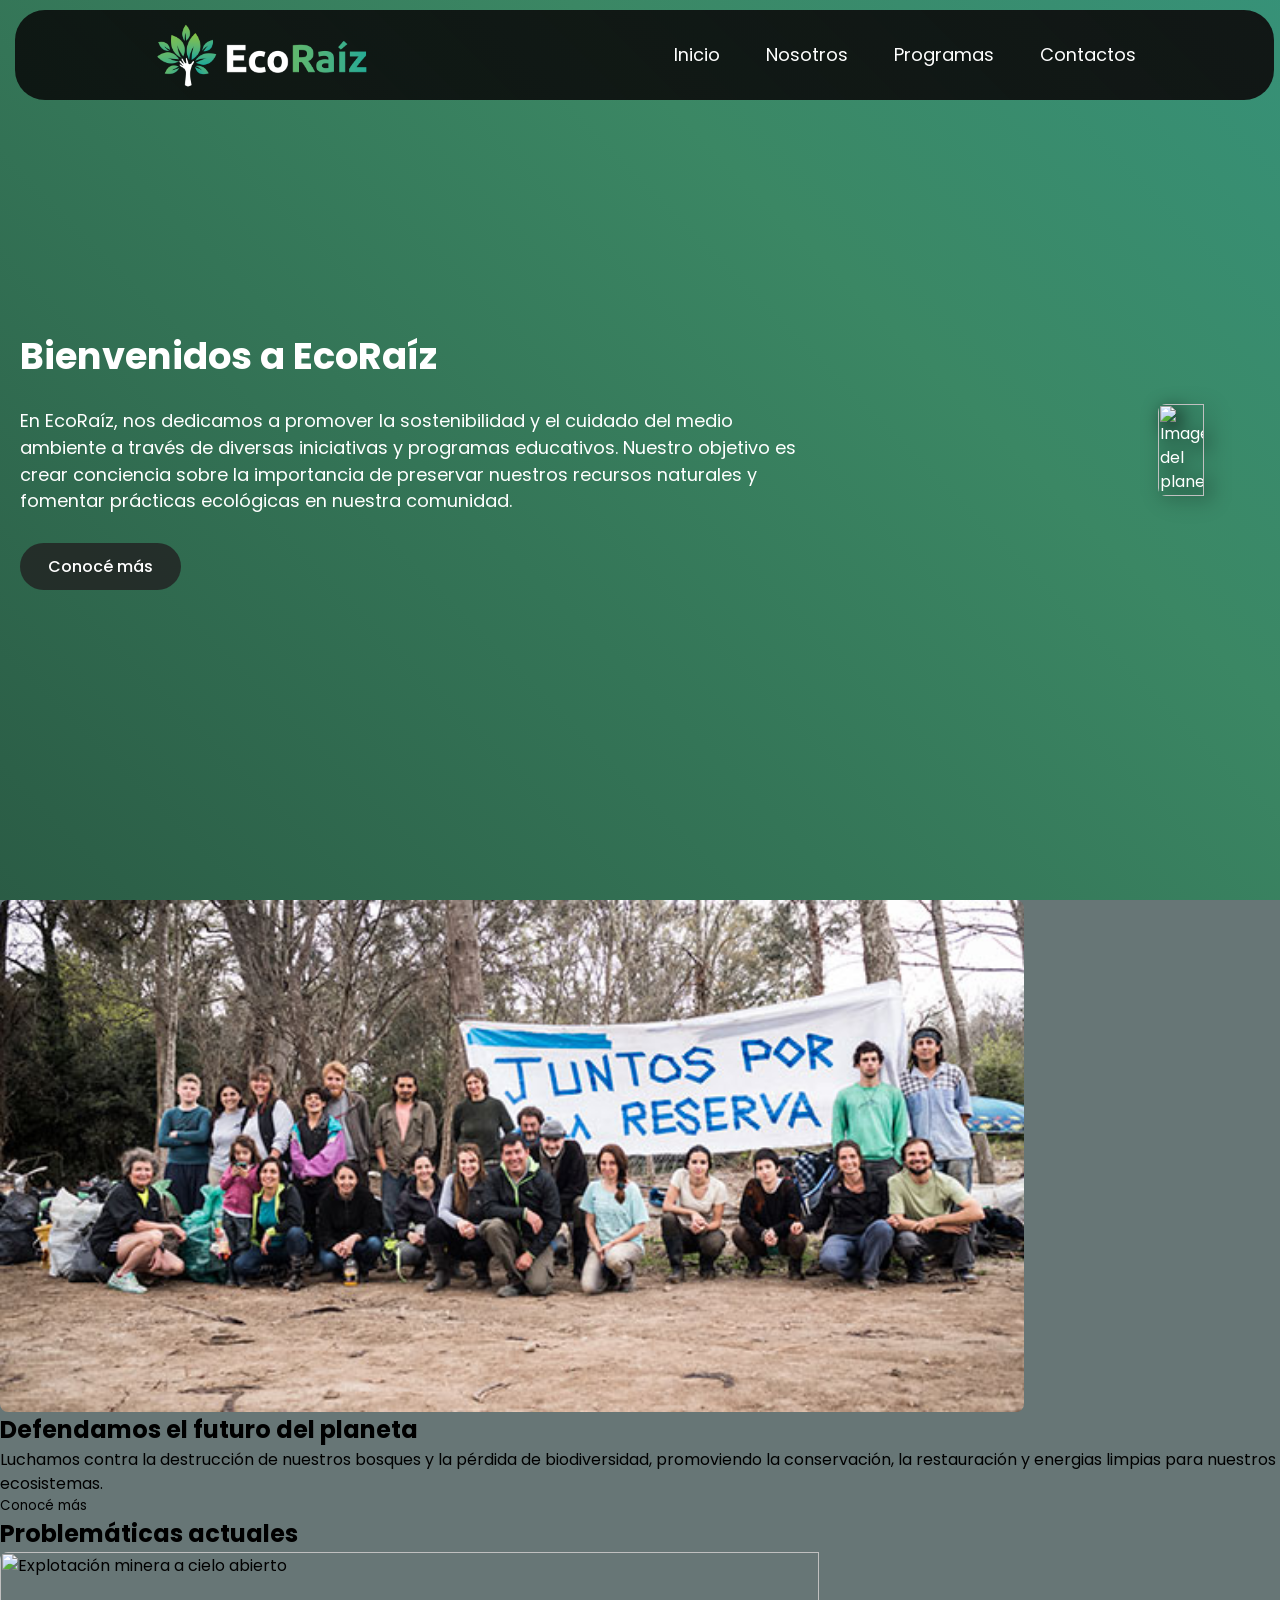
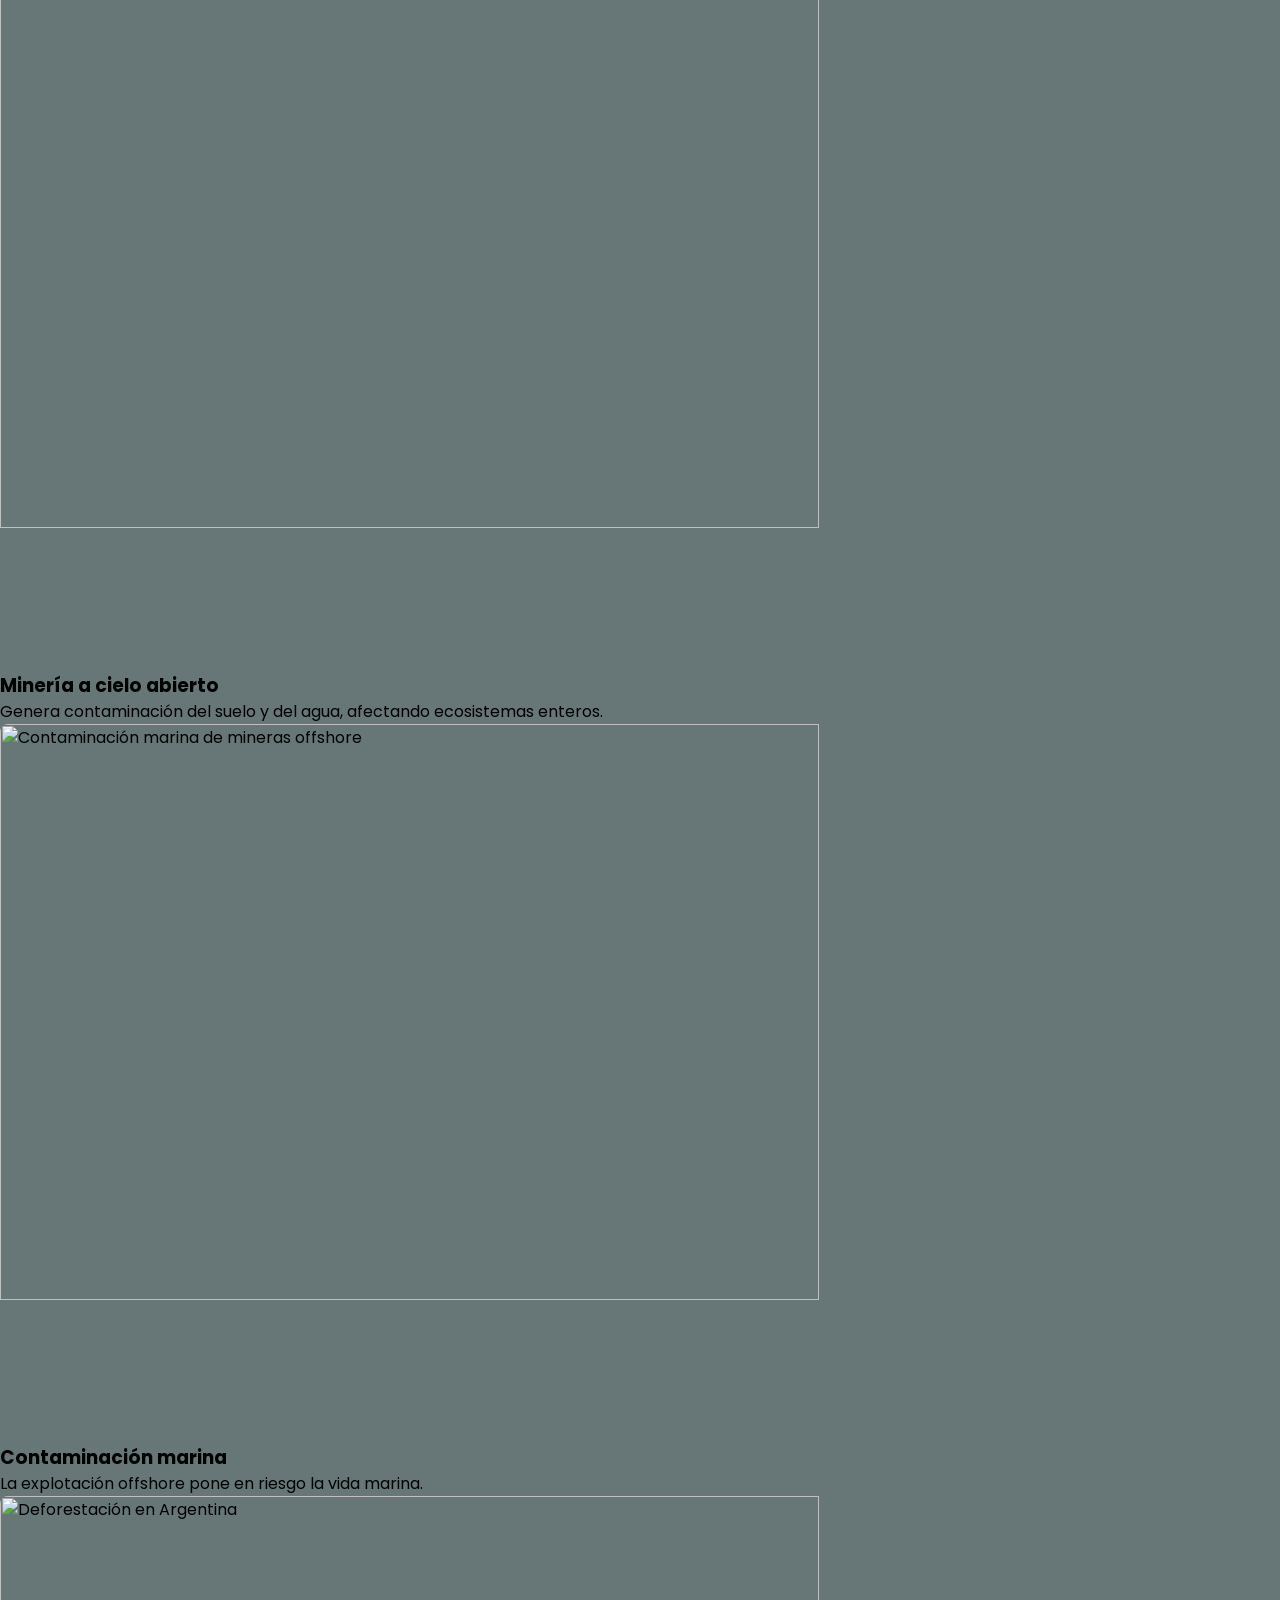
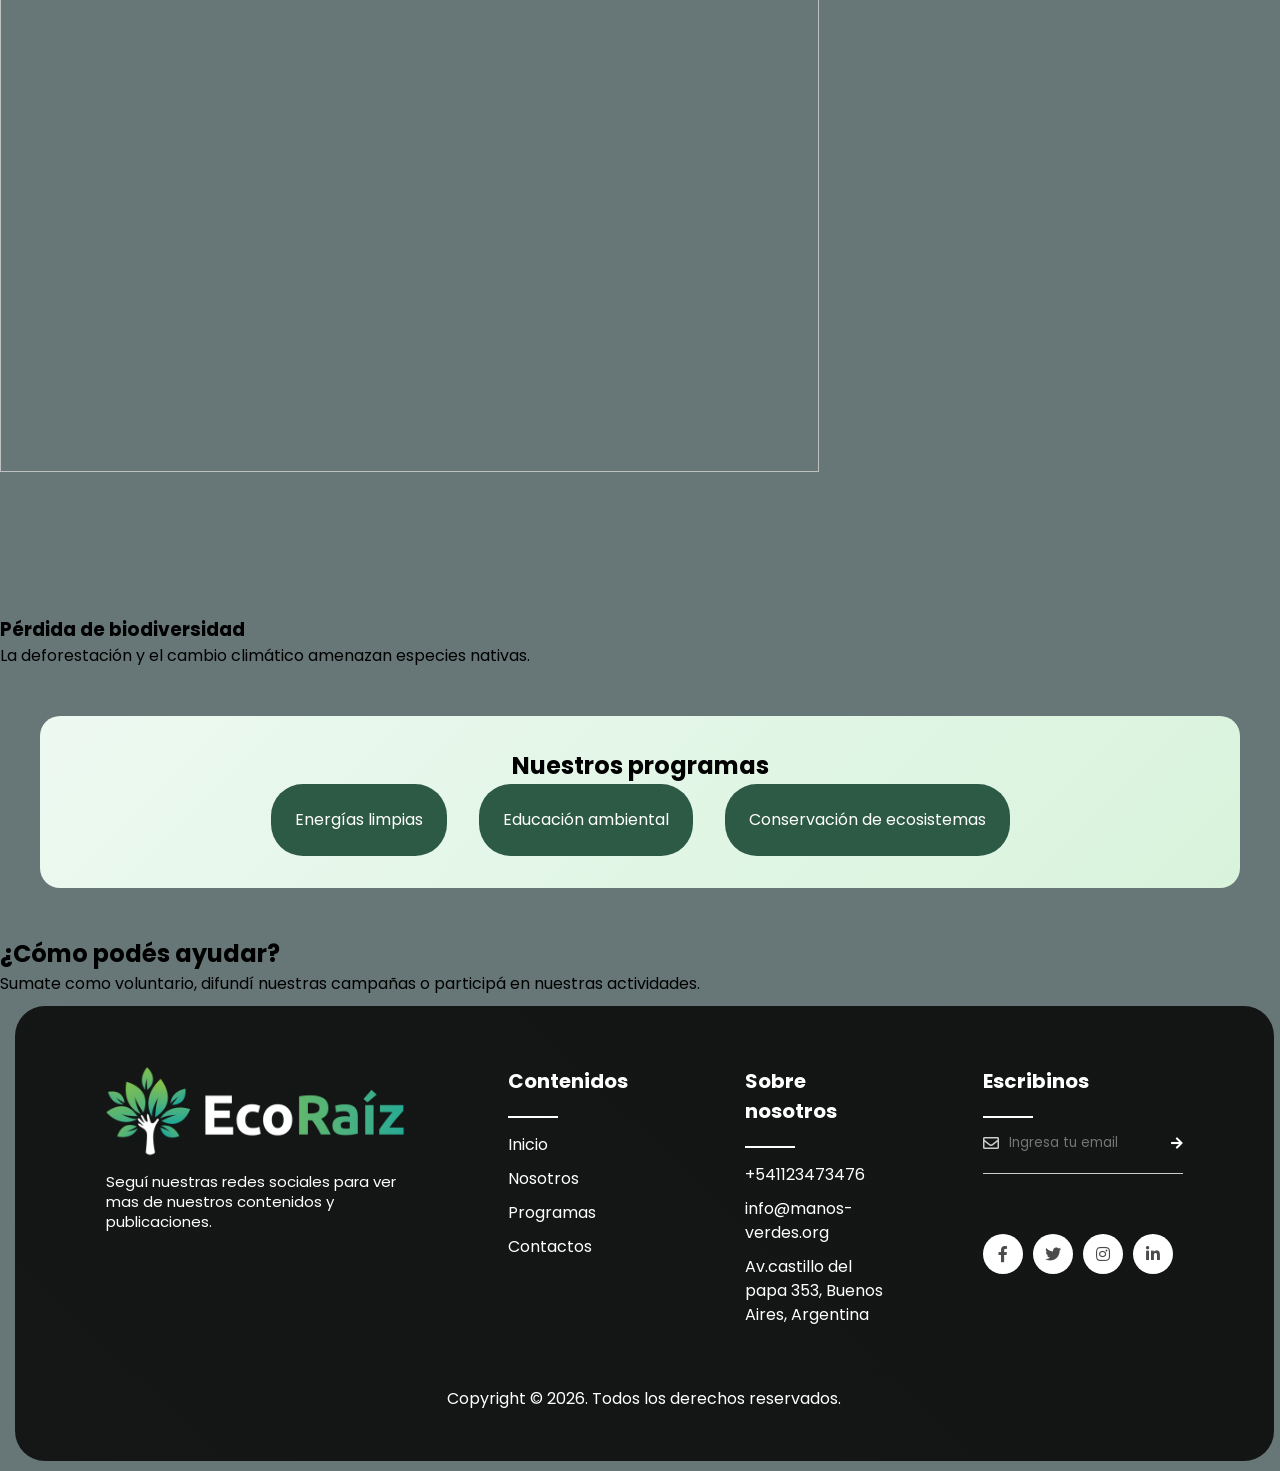
==== index.html @ 5e162bf8 "style: agrego espacio, animacion de fondo y colores al section-intro" ====
<DOCTYPE hmtl>
    <html lang="es">
        <head>
            <meta charset="UTF-8">
            <meta name="viewport" content="width=device-width, initial-scale=1.0">
            <link rel="stylesheet" href="./CSS/estilos_css.css">
            <link rel="preconnect" href="https://fonts.googleapis.com">
            <link rel="preconnect" href="https://fonts.gstatic.com" crossorigin>
            <link href="https://fonts.googleapis.com/css2?family=DM+Sans:ital,opsz,wght@0,9..40,100..1000;1,9..40,100..1000&family=Poppins:ital,wght@0,100;0,200;0,300;0,400;0,500;0,600;0,700;0,800;0,900;1,100;1,200;1,300;1,400;1,500;1,600;1,700;1,800;1,900&family=Ubuntu:ital,wght@0,300;0,400;0,500;0,700;1,300;1,400;1,500;1,700&display=swap" rel="stylesheet">
            <link rel="stylesheet" href="https://cdnjs.cloudflare.com/ajax/libs/font-awesome/7.0.1/css/all.min.css" integrity="sha512-2SwdPD6INVrV/lHTZbO2nodKhrnDdJK9/kg2XD1r9uGqPo1cUbujc+IYdlYdEErWNu69gVcYgdxlmVmzTWnetw==" crossorigin="anonymous" referrerpolicy="no-referrer" />
            <title>EcoRaíz</title>
            <link rel="stylesheet" type="text/css" href="https://cdnjs.cloudflare.com/ajax/libs/font-awesome/5.15.1/css/all.min.css">
        </head>
        <body>
            <!-- Encabezado con navegación -->
            <header class="header">
                <div class="logo-container">
                    <a href="index.html" class="logo-link">
                        <img src="img/logo/green-tree-ver-2.png" alt="Logo de EcoRaíz" class="logo">
                    </a>
                </div>
                
                <nav class="main-nav">
                    <ul class="main-nav-list">
                        <li class="main-nav-item"><a class="main-nav-link" href="index.html">Inicio</a></li>
                        <li class="main-nav-item"><a class="main-nav-link" href="nosotros.html">Nosotros</a></li>
                        <li class="main-nav-item"><a class="main-nav-link" href="programas.html">Programas</a></li>
                        <li class="main-nav-item"><a class="main-nav-link" href="contactos.html">Contactos</a></li>
                    </ul>
                </nav>
            </header>
            <main>
                  <!-- Sección hero -->
                <section class="section-hero" id="Bienvenida">
                    <div class="section-content">
                        <div class="hero-details">
                            <h1 class="title">Bienvenidos a EcoRaíz</h1>
                            <p class="description">En EcoRaíz, nos dedicamos a promover la sostenibilidad y el cuidado del medio ambiente a través de diversas iniciativas y programas educativos. 
                            Nuestro objetivo es crear conciencia sobre la importancia de preservar nuestros recursos naturales y fomentar prácticas ecológicas en nuestra comunidad.</p>
                            <div class="buttons">
                                <a href="./nosotros.html" class="button-about-us">Conocé más</a>
                            </div>
                        </div>
    
                        <div class="hero-image-wrapper">
                            <img src="img/paisajes/Vector 3d.png" alt="Imagen del planeta" class="hero-image">
                        </div>
                    </div>
                </section>

                <!-- Sección de acción -->
                <section id="Acción">
                    <img src="./img/paisajes/guardianes-de-la-naturaleza-proyecto.jpg" alt="Equipo de EcoRaíz"  class="galeria">
                    <h2>Defendamos el futuro del planeta</h2>
                    <p>Luchamos contra la destrucción de nuestros bosques y la pérdida de biodiversidad, promoviendo la conservación, la restauración y energias limpias para 
                    nuestros ecosistemas.</p>
                    <button>Conocé más</button>
                </section>

                <!-- Sección de problemáticas -->
                <section id="Problemáticas">
                    <h2>Problemáticas actuales</h2>
                    <article>
                        <img src="" alt="Explotación minera a cielo abierto" class="galeria">
                        <h3>Minería a cielo abierto</h3>
                        <p>Genera contaminación del suelo y del agua, afectando ecosistemas enteros.</p>
                    </article>

                    <article>
                        <img src="" alt="Contaminación marina de mineras offshore" class="galeria">
                        <h3>Contaminación marina</h3>
                        <p>La explotación offshore pone en riesgo la vida marina.</p>
                    </article>

                    <article>
                        <img src="" alt="Deforestación en Argentina" class="galeria">
                        <h3>Pérdida de biodiversidad</h3>
                        <p>La deforestación y el cambio climático amenazan especies nativas.</p>
                    </article>
                </section>

                <!-- Programas -->
                <section id="Programas" class="otros-programas">
                    <h2>Nuestros programas</h2>
                    <ul>
                        <li><a href="./programas.html">Energías limpias</a></li>
                        <li><a href="./Educacion-ambiental-programa.html">Educación ambiental</a></li>
                        <li><a href="./conservacion-ecosistema-programa.html">Conservación de ecosistemas</a></li>
                    </ul>
                </section>

                <!-- Como ayudar -->
                <section id="ComoAyudar">
                    <h2>¿Cómo podés ayudar?</h2>
                    <p>Sumate como voluntario, difundí nuestras campañas o participá en nuestras actividades.</p>
                </section>
            </main>

            <!-- Pie de la Pagina -->
            <footer>
                <div class="container">
                    <div class="col-1">
                        <img src="img/logo/green-tree-ver-2.png" class="footer-logo" alt="Logo de EcoRaíz">
                        <p>Seguí nuestras redes sociales para ver mas de nuestros contenidos y publicaciones. 
                        </p>
                    </div>
                    <div class="col-2">
                        <h3>Contenidos</h3>
                        <ul>
                            <li><a href="index.html">Inicio</a></li>
                            <li><a href="nosotros.html">Nosotros</a></li>
                            <li><a href="programas.html">Programas</a></li>
                            <li><a href="contactos.html">Contactos</a></li>
                        </ul>
                    </div>
                    <div class="col-3">
                        <h3>Sobre nosotros</h3>
                        <ul>
                            <li><a href="tel:+541123473476">+541123473476</a></li>
                            <li><a href="info@manos-verdes.org">info@manos-verdes.org</a></li>
                            <li><adress>Av.castillo del papa 353, Buenos Aires, Argentina</adress></li>
                        </ul>
                    </div>
                    <div class="col-4">
                        <h3>Escribinos</h3>
                        <form>
                            <i class="far fa-envelope"></i>
                            <input type="email" placeholder="Ingresa tu email" required>
                            <button><i class="fas fa-arrow-right"></i></button>
                        </form>
                        <div class="social-icons">
                            <a href="#"><i class="fab fa-facebook-f"></i></a>
                            <a href="#"><i class="fab fa-twitter"></i></a>
                            <a href="#"><i class="fab fa-instagram"></i></a>
                            <a href="#"><i class="fab fa-linkedin-in"></i></a>
                        </div>
                    </div>
                </div>
                <div class="footer-2">
                    <p>Copyright &copy; 2026. Todos los derechos reservados.</p>
                </div>
            </footer>
        </body>
    </html>
---- CSS/estilos_css.css ----
@import url('https://fonts.googleapis.com/css2?family=DM+Sans:ital,opsz,wght@0,9..40,100..1000;1,9..40,100..1000&family=Poppins:ital,wght@0,100;0,200;0,300;0,400;0,500;0,600;0,700;0,800;0,900;1,100;1,200;1,300;1,400;1,500;1,600;1,700;1,800;1,900&family=Ubuntu:ital,wght@0,300;0,400;0,500;0,700;1,300;1,400;1,500;1,700&display=swap');
@import url('https://fonts.googleapis.com/css2?family=Poppins:wght@300;400;500;600;700&display=swap');

/*
objetivos (puede variar)
- mover las images a la izquierda y ubicar el texto en el centro. Intentar ponerle "diseño" a cada seccion.
- agregar imagen de fondo en la tabla de resultados
- agregar un boton con diseño para la seccion de programas en index
 

__Esquema general del body__ -->>

- imagen a la izquierda- texto en el centro (agregarle un fondo al box del texto)

__correcciones pendientes__
tamaño de las imagenes en el header

*/

*{
    margin: 0px;
    padding: 0px;
    box-sizing: border-box;
    font-family: "Poppins", sans-serif;
}



/* body */
body{
	line-height: 1.5;
	font-family: 'Poppins', sans-serif;
    background-color: #677676;
}





/* variables */

:root{

    /* Colores */
    --negro: #000;
    --gris-oscuro: #222222d0;
    --blanco: #fff;
    --verde-1: #48a179;
    --verde-2: #2c5a45;
    --verde-3: #20ca9ac3;
    --verde-4: #347f7f;

    /* Font size */
    --font-size-s: 0.9rem;
    --font-size-n: 1rem;
    --font-size-m: 1.12rem;
    --font-size-l: 1.5rem;
    --font-size-xl: 2rem;
    --font-size-xxl: 2.3rem;

    /* Font weight */
    --font-wight-normal: 400;
    --font-wight-medium: 500;
    --font-wight-semibold: 600;
    --font-wight-bold: 700;

    /* Radio del Brode*/
    --border-radius-s: 8px;
    --border-radius-m: 30px;
    --border-radius-circle: 50%;
    
    /* Site max width */
    --site-max-width: 1300px;
}





/* Encabezado y barra de navegacion */

.logo{
    max-height: 4rem; 
    width: auto;       
    display: flex;
    margin-left: 20%;
    margin-top: 1%;
}

header{
    width: 98.35%;
    height: 10vh;
    background: linear-gradient(45deg, #080808da, #121514, #3a3e3e);
    background-size: 300% 300%;
    border-radius: var(--border-radius-m);
    color: var(--blanco);
    margin-top: 10px;
    margin-bottom: 10px;
    margin-left: 15px;
    margin-right: 15px;
    position: fixed;
    display: flex;
    align-items: center;
    z-index: 5;
    justify-content: space-between;
    padding: 20px 100px;
}


header .main-nav{
    display: flex;
    padding: 20px;
    align-items: center;
    justify-content: space-between;
}

.main-nav .main-nav-list{
    display: flex;
    gap: 10px;
}

.main-nav .main-nav-list .main-nav-link{
    padding: 10px 18px;
    font-size: var(--font-size-m);
    color: var(--blanco);
    border-radius: var(--border-radius-m);
    transition: 0.3s ease;
}

.main-nav .main-nav-list .main-nav-link:hover{
    color: var(--blanco);
    background:  var(--verde-3);
}

.section-content{
    margin: 0 auto;
    padding: 0 20px;
    max-width: var(--site-max-width);
}

ul{
    list-style: none;
}

.main-nav-link{
    text-decoration: none;
}

button{
    cursor: pointer;
    border: none;
    background: none;
}


/*__ elementos del body__*/

/*section-program*/
.section-program{
    display: flex;
    align-items: center;
    gap: 2.5rem;
    max-width: 1200px;
    margin: 3rem;
    padding: 2rem;
    background: linear-gradient(135deg,#f6fff8,#dff5e8);
    border-radius: 20px;
    
}

.section-program img{ /*imagen descartada temporalmente, queda por si encuentro una imagen adecuada*/
    width: 30%;
    height: 250px;
    object-fit: cover;
    border-radius: 15px;
    box-shadow: 0 8px 20px rgba(0,0,0,.25);
    flex-shrink: 0;
}

.program-content{
    flex: 1;
}

.program-content h4{
    font-size: 2rem;
    color: var(--verde-2);
    margin-bottom: 15px;
}

.program-content p{
    font-size: 1rem;
    color: var(--gris-oscuro);
    line-height: 1.8;
}

/*Section Intro*/

.section-intro h3, .section-intro h2, .section-intro p{
    color: var(--blanco);
    margin: 1rem;
}

.section-intro h2{
    font-size: 2rem;
}

.section-intro{
    display: flex;
    align-items: center;
    justify-content: space-between;
    padding: 6rem;/*solucion temporal ante la superposicion del nav*/
    gap: 2rem;
    background: linear-gradient(45deg, #16271f, #3b8764, #27b7be);
    background-size: 300% 300%;
    animation: color 12s ease-in-out infinite;
    font-family: "poppins", sans-serif;
}

/*otros programas*/
.otros-programas{
    max-width: 1200px;
    margin: 3rem auto;
    padding: 2rem;
    background: linear-gradient(135deg,#edf9f1,#d8f3dc);
    border-radius: 1.25rem;
    text-align: center;
}

.otros-programas h3{
    margin-bottom: 1.5rem;
    color: var(--verde-2);
}

.otros-programas ul{
    display: flex;
    justify-content: center;
    gap: 2rem;
    list-style: none;
    flex-wrap: wrap; /*sirve para que la lista se acomode al tamaño de la pagina*/
}

.otros-programas a{
    display: flex;
    justify-content: center;
    padding: 1.5rem;
    text-decoration: none;
    color: var(--blanco);
    background: var(--verde-2);
    border-radius: 2rem;
}

.otros-programas a:hover{
    background: var(--verde-1);
}

/*__section__*/


section img{
    width: 80%;
    border-radius: 8px;
    object-fit: cover;
    /* max-height: 350px; */
}
/* hero - index */

.section-hero{
    height: 100vh;
    width: 100%;
    background: linear-gradient(45deg, #16271f, #3b8764, #27b7be);
    background-size: 300% 300%;
    animation: color 12s ease-in-out infinite;
}

@keyframes color{
    0%{
        background-position: 0 50%;
    }
    50%{
        background-position: 100% 50%;
    }
    100%{
        background-position: 0 50%;
    }
}

.section-hero, .section-content{
    display: flex;
    align-items: center;
    min-height: 100vh;
    color: var(--blanco);
    justify-content: space-between;
}

.section-hero .hero-details .title{
    margin-top: 8px;
    max-width: 70%;
    font-size: var(--font-size-xxl);
    font-weight: var(--font-wight-bold);
    color: var(--blanco);
    font-family: "Poppins", sans-serif;
}


.section-hero .hero-details .buttons .button-about-us{
   padding: 10px 26px;
   border: 2px solid transparent;
   color: var(--blanco);
   background-color: var(--gris-oscuro);
   border-radius: var(--border-radius-m);
   font-weight: var(--font-wight-medium);
   transition: 0.3s ease;
   text-decoration: none;
}

.section-hero .hero-details .buttons .button-about-us:hover{
   border-color: var(--blanco);
   color: var(--blanco);
   background: transparent;
   text-decoration: none;
}

.section-hero .hero-image-wrapper{
    max-width: 800px;
    margin-right: 30px;
}

.section-hero .hero-image-wrapper .hero-image{
    filter: drop-shadow(5px 5px 10px black);
}

.section-hero .hero-details .description{
    max-width: 70%;
    margin: 24px 0 40px;
    font-size: var(--font-size-m);
}









/* Footer */
footer {
    width: 98.35%;
    position: flex;
    bottom: 0;
    background: linear-gradient(45deg, #080808da, #121514, #3a3e3e);
    background-size: 300% 300%;
    border-radius: var(--border-radius-m);
    color: var(--blanco);
    padding: 50px 20px;
    margin-top: 10px;
    margin-bottom: 10px;
    margin-left: 15px;
    margin-right: 15px;
}

.footer-logo{
    width: 500px;
    height: auto;     
}

.container {
    width: 90%;
    margin: auto;
    display: flex;
    justify-content: space-between;
    align-items: flex-start;
    flex-wrap: wrap;
}

.container h3::after {
    content: "";
    display: block;
    height: 2px;
    width: 50px;
    background: #fff;
    margin-top: 20px;
}

.container li a:hover {
    color: var(--verde-3);
    transition: all 0.5s ease;
}

.col-1 {
    flex-basis: 30%;
    padding: 10px;
    margin-bottom: 20px;
}

.col-1 img {
    width: 300px;
    margin-bottom: 15px;
}

.col-1 p {
    color: var();
    font-size: 15px;
    line-height: 20px;
}

.col-2 {
    flex-basis: 15%;
    padding: 10px;
    margin-bottom: 20px;
}

.col-2 h3 {
    color: var(--blanco);
    font-size: 20px;
    margin-bottom: 15px;
}

.col-2 ul {
    list-style: none;
}

.col-2 ul li {
    margin-bottom: 10px;
}

.col-2 ul li a {
    color: var(--blanco);
    text-decoration: none;
}

.col-3 {
    flex-basis: 15%;
    padding: 10px;
    margin-bottom: 20px;
}

.col-3 h3 {
    color: var(--blanco);
    font-size: 20px;
    margin-bottom: 15px;
}

.col-3 ul {
    list-style: none;
}

.col-3 ul li {
    margin-bottom: 10px;
}

.col-3 ul li a {
    color: var(--blanco);
    text-decoration: none;
}

.col-4 {
    flex-basis: 20%;
    padding: 10px;
    margin-bottom: 20px;
}

.col-4 h3 {
    color: var(--blanco);
    font-size: 20px;
    margin-bottom: 15px;
}

form{
    display: flex;
    justify-content: space-between;
    align-items: center;
    border-bottom: 1px solid #ccc;
    padding-bottom: 20px;
}

form .far{
    color: #ccc;
    margin-right: 10px;
}

form input{
    background: transparent;
    width: 100%;
    border: none;
    color: var(--blanco);
    outline: none;
}

form button{
    background: transparent;
    border: none;
    color: var(--blanco);
    cursor: pointer;
    outline: none;
}

.social-icons{
    margin-top: 60px;
    display: flex;
}

.social-icons a{
    display: flex;
    width: 40px;
    height: 40px;
    background: var(--blanco);
    color: var(--gris-oscuro);
    text-decoration: none;
    text-align: center;
    justify-content: center;
    align-items: center;
    line-height: 40px;
    border-radius: 50%;
    margin-right: 10px;
    margin-bottom: 10px;
    transition: all 0.5s ease;
}

.social-icons a:hover{
    background: var(--verde-3);
    color: var(--blanco);
    transition: all 0.5s ease;
}

.footer-2{
    width: 100%;
    color: var(--blanco);
    padding-top: 20px;
    text-align: center;
}
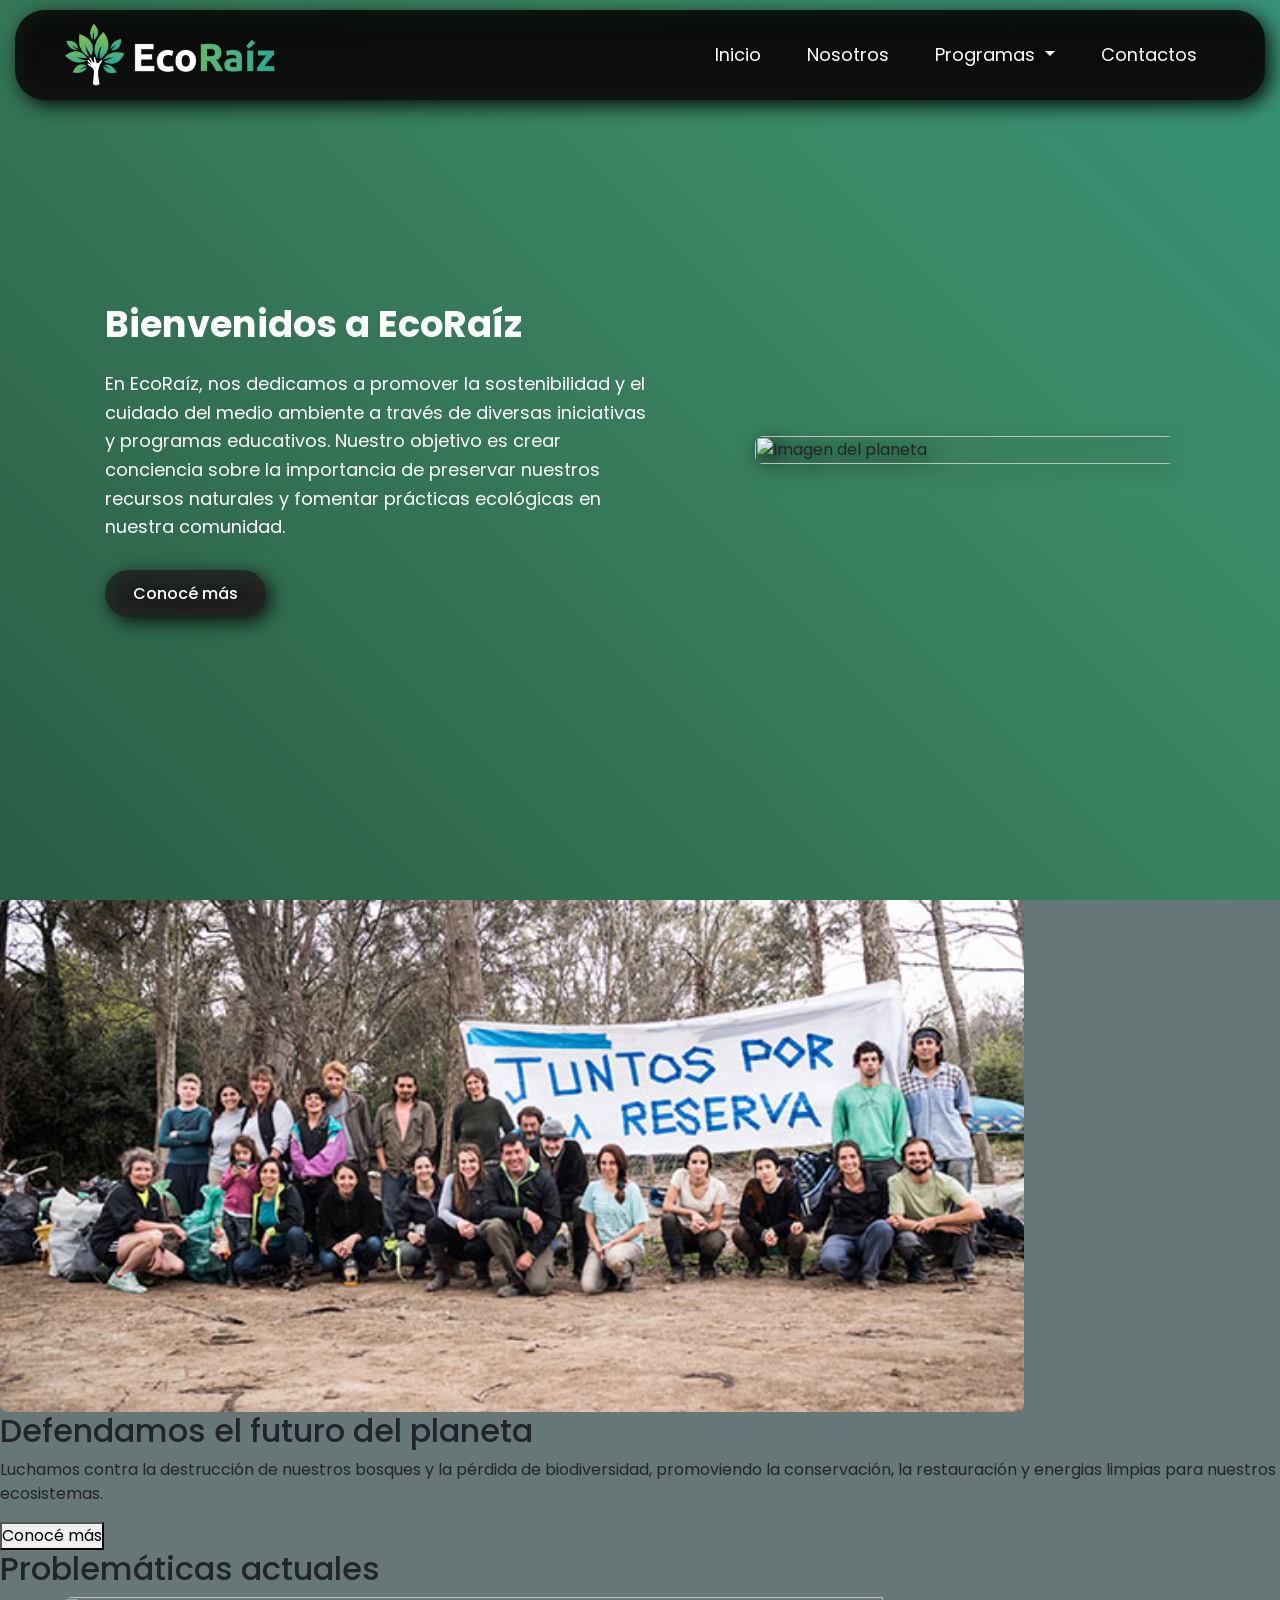
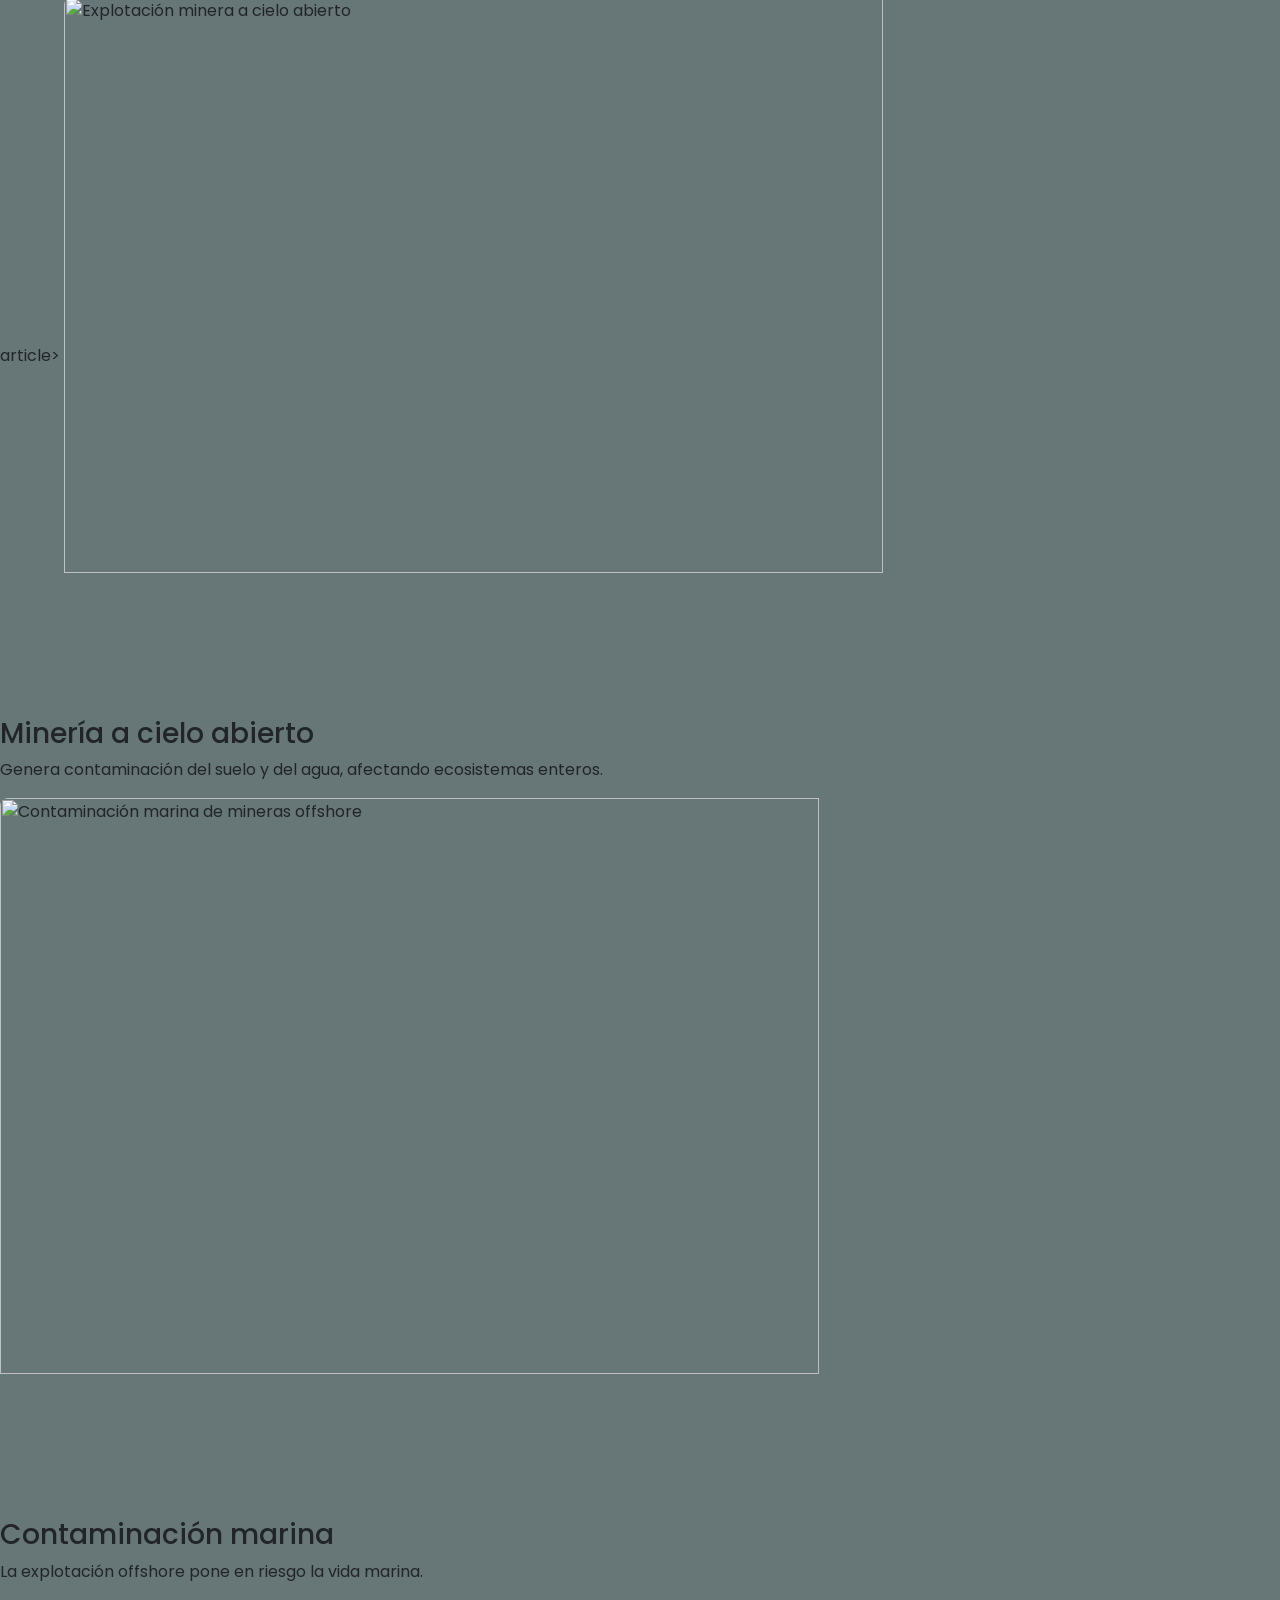
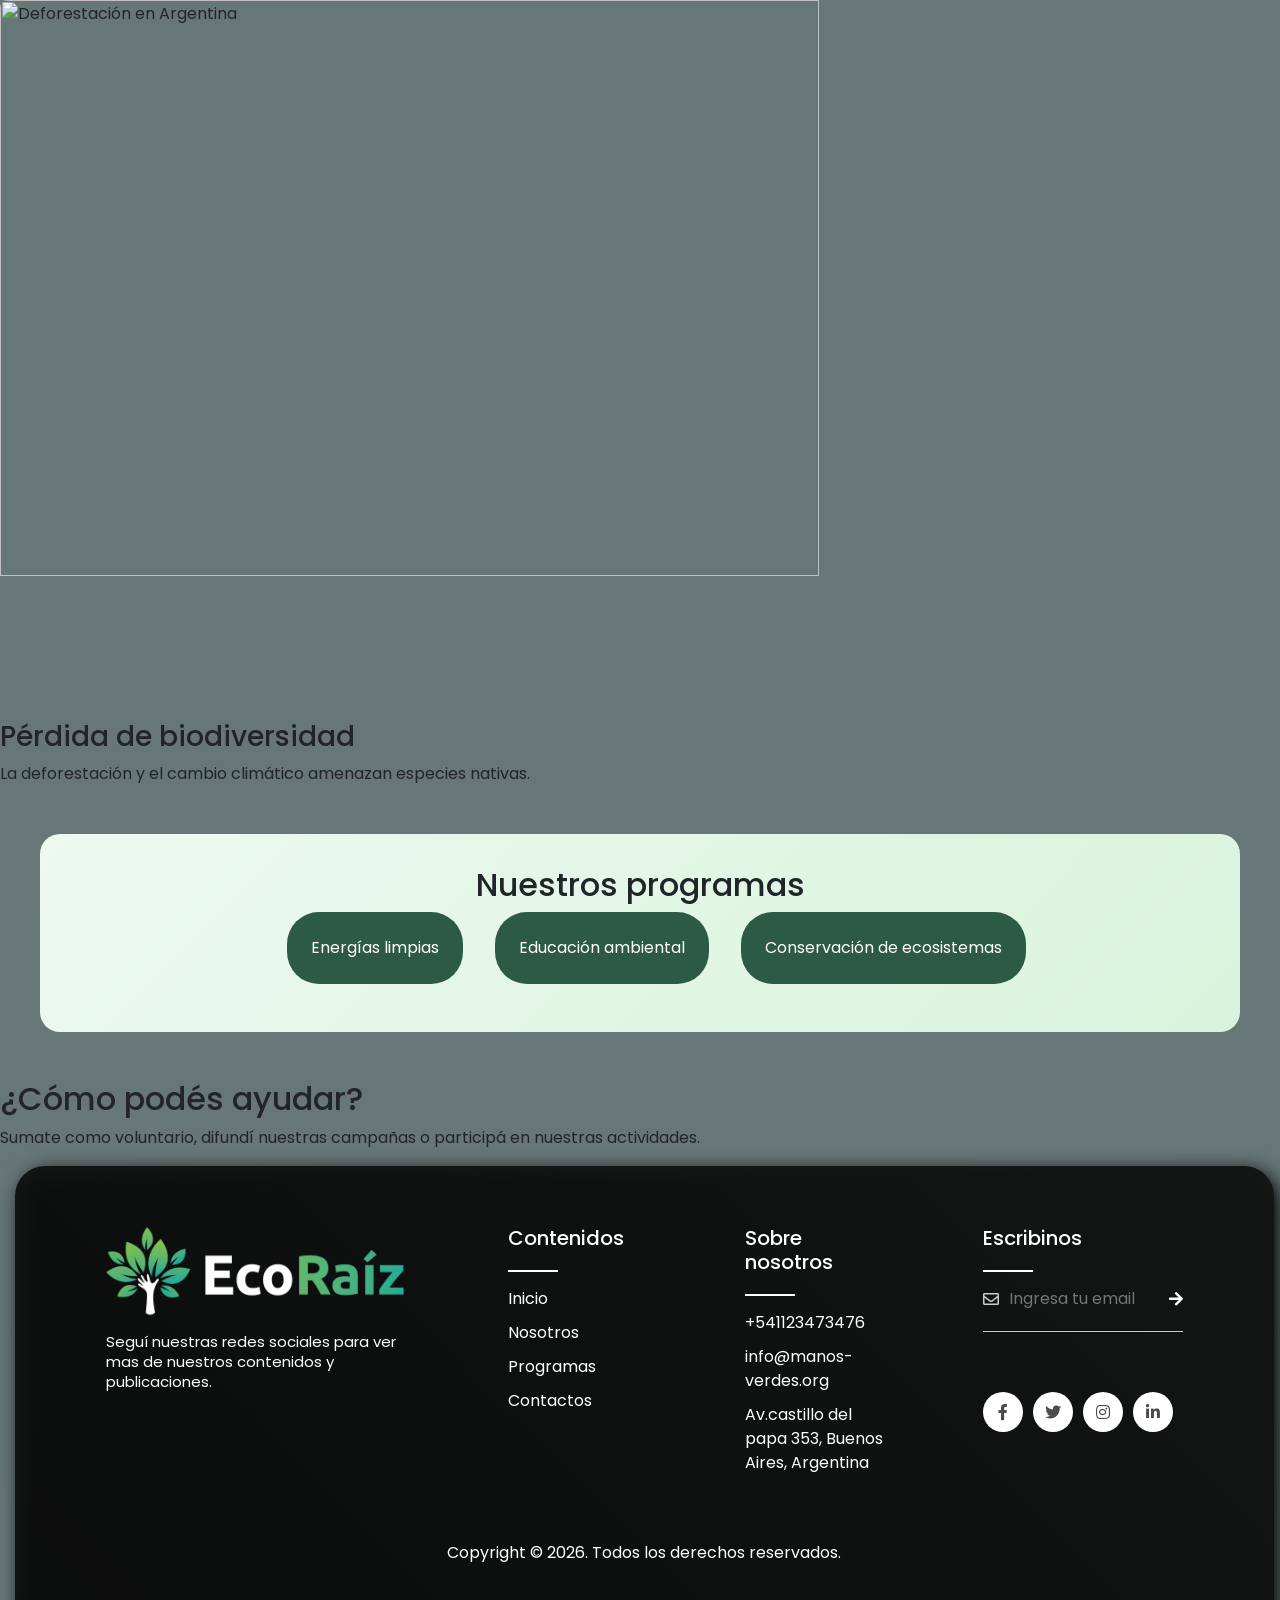
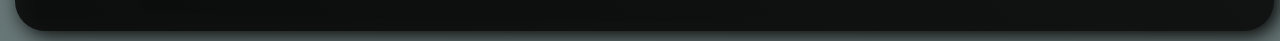
==== commit 4801a100: "fix: header y footer modelos responsivos añadidos, incorporacion de dropdown y hamburguesa para la n" ====
--- a/index.html
+++ b/index.html
@@ -1,147 +1,159 @@
 <DOCTYPE hmtl>
-    <html lang="es">
-        <head>
-            <meta charset="UTF-8">
-            <meta name="viewport" content="width=device-width, initial-scale=1.0">
-            <link rel="stylesheet" href="./CSS/estilos_css.css">
-            <link rel="preconnect" href="https://fonts.googleapis.com">
-            <link rel="preconnect" href="https://fonts.gstatic.com" crossorigin>
-            <link href="https://fonts.googleapis.com/css2?family=DM+Sans:ital,opsz,wght@0,9..40,100..1000;1,9..40,100..1000&family=Poppins:ital,wght@0,100;0,200;0,300;0,400;0,500;0,600;0,700;0,800;0,900;1,100;1,200;1,300;1,400;1,500;1,600;1,700;1,800;1,900&family=Ubuntu:ital,wght@0,300;0,400;0,500;0,700;1,300;1,400;1,500;1,700&display=swap" rel="stylesheet">
-            <link rel="stylesheet" href="https://cdnjs.cloudflare.com/ajax/libs/font-awesome/7.0.1/css/all.min.css" integrity="sha512-2SwdPD6INVrV/lHTZbO2nodKhrnDdJK9/kg2XD1r9uGqPo1cUbujc+IYdlYdEErWNu69gVcYgdxlmVmzTWnetw==" crossorigin="anonymous" referrerpolicy="no-referrer" />
-            <title>EcoRaíz</title>
-            <link rel="stylesheet" type="text/css" href="https://cdnjs.cloudflare.com/ajax/libs/font-awesome/5.15.1/css/all.min.css">
-        </head>
-        <body>
-            <!-- Encabezado con navegación -->
-            <header class="header">
-                <div class="logo-container">
-                    <a href="index.html" class="logo-link">
-                        <img src="img/logo/green-tree-ver-2.png" alt="Logo de EcoRaíz" class="logo">
-                    </a>
-                </div>
-                
-                <nav class="main-nav">
-                    <ul class="main-nav-list">
-                        <li class="main-nav-item"><a class="main-nav-link" href="index.html">Inicio</a></li>
-                        <li class="main-nav-item"><a class="main-nav-link" href="nosotros.html">Nosotros</a></li>
-                        <li class="main-nav-item"><a class="main-nav-link" href="programas.html">Programas</a></li>
-                        <li class="main-nav-item"><a class="main-nav-link" href="contactos.html">Contactos</a></li>
-                    </ul>
-                </nav>
-            </header>
-            <main>
-                  <!-- Sección hero -->
-                <section class="section-hero" id="Bienvenida">
-                    <div class="section-content">
-                        <div class="hero-details">
-                            <h1 class="title">Bienvenidos a EcoRaíz</h1>
-                            <p class="description">En EcoRaíz, nos dedicamos a promover la sostenibilidad y el cuidado del medio ambiente a través de diversas iniciativas y programas educativos. 
-                            Nuestro objetivo es crear conciencia sobre la importancia de preservar nuestros recursos naturales y fomentar prácticas ecológicas en nuestra comunidad.</p>
-                            <div class="buttons">
-                                <a href="./nosotros.html" class="button-about-us">Conocé más</a>
-                            </div>
-                        </div>
+<html lang="es">
+    <head>
+        <meta charset="UTF-8">
+        <meta name="viewport" content="width=device-width, initial-scale=1.0">
+        <link rel="preconnect" href="https://fonts.googleapis.com">
+        <link rel="preconnect" href="https://fonts.gstatic.com" crossorigin>
+        <link href="https://fonts.googleapis.com/css2?family=DM+Sans:ital,opsz,wght@0,9..40,100..1000;1,9..40,100..1000&family=Poppins:ital,wght@0,100;0,200;0,300;0,400;0,500;0,600;0,700;0,800;0,900;1,100;1,200;1,300;1,400;1,500;1,600;1,700;1,800;1,900&family=Ubuntu:ital,wght@0,300;0,400;0,500;0,700;1,300;1,400;1,500;1,700&display=swap" rel="stylesheet">
+        <title>EcoRaíz</title>
+        <link href="https://cdn.jsdelivr.net/npm/bootstrap@5.3.8/dist/css/bootstrap.min.css" rel="stylesheet" integrity="sha384-sRIl4kxILFvY47J16cr9ZwB07vP4J8+LH7qKQnuqkuIAvNWLzeN8tE5YBujZqJLB" crossorigin="anonymous">
+        <link rel="stylesheet" type="text/css" href="https://cdnjs.cloudflare.com/ajax/libs/font-awesome/5.15.1/css/all.min.css">
+        <link rel="stylesheet" href="./CSS/estilos_css.css">
+    </head>
+    <body>
+        <!-- Encabezado con navegación -->
+        <header class="header">
+            <div class="logo-container">
+                <a href="index.html" class="logo-link">
+                    <img src="img/logo/green-tree-ver-2.png" alt="Logo de EcoRaíz" class="logo">
+                </a>
+            </div>
     
-                        <div class="hero-image-wrapper">
-                            <img src="img/paisajes/Vector 3d.png" alt="Imagen del planeta" class="hero-image">
+            <button class="menu-toggle-btn d-md-none" type="button" data-bs-toggle="collapse" data-bs-target="#navbarNav" aria-controls="navbarNav" aria-expanded="false" aria-label="Toggle navigation">
+                <i class="fas fa-bars"></i>
+            </button>
+
+            <nav class="main-nav collapse d-md-flex" id="navbarNav">
+                <ul class="main-nav-list">
+                    <li class="main-nav-item"><a class="main-nav-link" href="index.html">Inicio</a></li>
+                    <li class="main-nav-item"><a class="main-nav-link" href="nosotros.html">Nosotros</a></li>
+            
+                    <li class="main-nav-item dropdown">
+                        <a class="main-nav-link dropdown-toggle" href="#" id="navbarDropdown" role="button" data-bs-toggle="dropdown" aria-expanded="false">
+                            Programas
+                        </a>
+                        <ul class="dropdown-menu sub-nav-list" aria-labelledby="navbarDropdown">
+                            <li><a class="dropdown-item sub-nav-link" href="./programas.html">Energías limpias</a></li>
+                            <li><a class="dropdown-item sub-nav-link" href="./Educacion-ambiental-programa.html">Educación ambiental</a></li>
+                            <li><a class="dropdown-item sub-nav-link" href="./conservacion-ecosistema-programa.html">Conservación de ecosistemas</a></li>
+                        </ul>
+                    </li>
+            
+                    <li class="main-nav-item"><a class="main-nav-link" href="contactos.html">Contactos</a></li>
+                </ul>
+            </nav>
+        </header>
+        <main>
+            <!-- Sección hero -->
+            <section class="section-hero" id="Bienvenida">
+                <div class="section-content">
+                    <div class="hero-details">
+                        <h1 class="title">Bienvenidos a EcoRaíz</h1>
+                        <p class="description">En EcoRaíz, nos dedicamos a promover la sostenibilidad y el cuidado del medio ambiente a través de diversas iniciativas y programas educativos. 
+                        Nuestro objetivo es crear conciencia sobre la importancia de preservar nuestros recursos naturales y fomentar prácticas ecológicas en nuestra comunidad.</p>
+                        <div class="buttons">
+                            <a href="./nosotros.html" class="button-about-us">Conocé más</a>
                         </div>
                     </div>
-                </section>
-
-                <!-- Sección de acción -->
-                <section id="Acción">
-                    <img src="./img/paisajes/guardianes-de-la-naturaleza-proyecto.jpg" alt="Equipo de EcoRaíz"  class="galeria">
-                    <h2>Defendamos el futuro del planeta</h2>
-                    <p>Luchamos contra la destrucción de nuestros bosques y la pérdida de biodiversidad, promoviendo la conservación, la restauración y energias limpias para 
-                    nuestros ecosistemas.</p>
-                    <button>Conocé más</button>
-                </section>
-
-                <!-- Sección de problemáticas -->
-                <section id="Problemáticas">
-                    <h2>Problemáticas actuales</h2>
-                    <article>
-                        <img src="" alt="Explotación minera a cielo abierto" class="galeria">
-                        <h3>Minería a cielo abierto</h3>
-                        <p>Genera contaminación del suelo y del agua, afectando ecosistemas enteros.</p>
-                    </article>
-
-                    <article>
-                        <img src="" alt="Contaminación marina de mineras offshore" class="galeria">
-                        <h3>Contaminación marina</h3>
-                        <p>La explotación offshore pone en riesgo la vida marina.</p>
-                    </article>
-
-                    <article>
-                        <img src="" alt="Deforestación en Argentina" class="galeria">
-                        <h3>Pérdida de biodiversidad</h3>
-                        <p>La deforestación y el cambio climático amenazan especies nativas.</p>
-                    </article>
-                </section>
-
-                <!-- Programas -->
-                <section id="Programas" class="otros-programas">
-                    <h2>Nuestros programas</h2>
-                    <ul>
-                        <li><a href="./programas.html">Energías limpias</a></li>
-                        <li><a href="./Educacion-ambiental-programa.html">Educación ambiental</a></li>
-                        <li><a href="./conservacion-ecosistema-programa.html">Conservación de ecosistemas</a></li>
-                    </ul>
-                </section>
-
-                <!-- Como ayudar -->
-                <section id="ComoAyudar">
-                    <h2>¿Cómo podés ayudar?</h2>
-                    <p>Sumate como voluntario, difundí nuestras campañas o participá en nuestras actividades.</p>
-                </section>
-            </main>
-
-            <!-- Pie de la Pagina -->
-            <footer>
-                <div class="container">
-                    <div class="col-1">
-                        <img src="img/logo/green-tree-ver-2.png" class="footer-logo" alt="Logo de EcoRaíz">
-                        <p>Seguí nuestras redes sociales para ver mas de nuestros contenidos y publicaciones. 
-                        </p>
-                    </div>
-                    <div class="col-2">
-                        <h3>Contenidos</h3>
-                        <ul>
-                            <li><a href="index.html">Inicio</a></li>
-                            <li><a href="nosotros.html">Nosotros</a></li>
-                            <li><a href="programas.html">Programas</a></li>
-                            <li><a href="contactos.html">Contactos</a></li>
-                        </ul>
-                    </div>
-                    <div class="col-3">
-                        <h3>Sobre nosotros</h3>
-                        <ul>
-                            <li><a href="tel:+541123473476">+541123473476</a></li>
-                            <li><a href="info@manos-verdes.org">info@manos-verdes.org</a></li>
-                            <li><adress>Av.castillo del papa 353, Buenos Aires, Argentina</adress></li>
-                        </ul>
-                    </div>
-                    <div class="col-4">
-                        <h3>Escribinos</h3>
-                        <form>
-                            <i class="far fa-envelope"></i>
-                            <input type="email" placeholder="Ingresa tu email" required>
-                            <button><i class="fas fa-arrow-right"></i></button>
-                        </form>
-                        <div class="social-icons">
-                            <a href="#"><i class="fab fa-facebook-f"></i></a>
-                            <a href="#"><i class="fab fa-twitter"></i></a>
-                            <a href="#"><i class="fab fa-instagram"></i></a>
-                            <a href="#"><i class="fab fa-linkedin-in"></i></a>
-                        </div>
+    
+                    <div class="hero-image-wrapper">
+                        <img src="img/paisajes/Vector 3d.png" alt="Imagen del planeta" class="hero-image">
                     </div>
                 </div>
-                <div class="footer-2">
-                    <p>Copyright &copy; 2026. Todos los derechos reservados.</p>
+            </section>
+
+            <!-- Sección de acción -->
+            <section id="Acción">
+                <img src="./img/paisajes/guardianes-de-la-naturaleza-proyecto.jpg" alt="Equipo de EcoRaíz"  class="galeria">
+                <h2>Defendamos el futuro del planeta</h2>
+                <p>Luchamos contra la destrucción de nuestros bosques y la pérdida de biodiversidad, promoviendo la conservación, la restauración y energias limpias para 
+                nuestros ecosistemas.</p>
+                <button>Conocé más</button>
+            </section>
+
+            <!-- Sección de problemáticas -->
+            <section id="Problemáticas">
+                <h2>Problemáticas actuales</h2>
+                    article>
+                    <img src="" alt="Explotación minera a cielo abierto" class="galeria">
+                    <h3>Minería a cielo abierto</h3>
+                    <p>Genera contaminación del suelo y del agua, afectando ecosistemas enteros.</p>
+                </article>
+
+                <article>
+                    <img src="" alt="Contaminación marina de mineras offshore" class="galeria">
+                    <h3>Contaminación marina</h3>
+                    <p>La explotación offshore pone en riesgo la vida marina.</p>
+                </article>
+
+                <article>
+                    <img src="" alt="Deforestación en Argentina" class="galeria">
+                    <h3>Pérdida de biodiversidad</h3>
+                    <p>La deforestación y el cambio climático amenazan especies nativas.</p>
+                </article>
+            </section>
+
+            <!-- Programas -->
+            <section id="Programas" class="otros-programas">
+                <h2>Nuestros programas</h2>
+                <ul>
+                    <li><a href="./programas.html">Energías limpias</a></li>
+                    <li><a href="./Educacion-ambiental-programa.html">Educación ambiental</a></li>
+                    <li><a href="./conservacion-ecosistema-programa.html">Conservación de ecosistemas</a></li>
+                </ul>
+            </section>
+
+            <!-- Como ayudar -->
+            <section id="ComoAyudar">
+                <h2>¿Cómo podés ayudar?</h2>
+                <p>Sumate como voluntario, difundí nuestras campañas o participá en nuestras actividades.</p>
+            </section>
+        </main>
+
+        <!-- Pie de la Pagina -->
+        <footer>
+            <div class="footer-wrap"> <div class="footer-col-1"> <img src="img/logo/green-tree-ver-2.png" class="footer-logo" alt="Logo de EcoRaíz">
+                    <p>Seguí nuestras redes sociales para ver mas de nuestros contenidos y publicaciones.</p>
                 </div>
-            </footer>
-        </body>
-    </html>
+                <div class="footer-col-2"> <h3>Contenidos</h3>
+                    <ul>
+                        <li><a href="index.html">Inicio</a></li>
+                        <li><a href="nosotros.html">Nosotros</a></li>
+                        <li><a href="programas.html">Programas</a></li>
+                        <li><a href="contactos.html">Contactos</a></li>
+                    </ul>
+                </div>
+                <div class="footer-col-3"> <h3>Sobre nosotros</h3>
+                    <ul>
+                        <li><a href="tel:+541123473476">+541123473476</a></li>
+                        <li><a href="mailto:info@manos-verdes.org">info@manos-verdes.org</a></li>
+                        <li><address>Av.castillo del papa 353, Buenos Aires, Argentina</address></li>
+                    </ul>
+                </div>
+                <div class="footer-col-4"> <h3>Escribinos</h3>
+                    <form>
+                        <i class="far fa-envelope"></i>
+                        <input type="email" placeholder="Ingresa tu email" required>
+                        <button><i class="fas fa-arrow-right"></i></button>
+                    </form>
+                    <div class="social-icons">
+                        <a href="#"><i class="fab fa-facebook-f"></i></a>
+                        <a href="#"><i class="fab fa-twitter"></i></a>
+                        <a href="#"><i class="fab fa-instagram"></i></a>
+                        <a href="#"><i class="fab fa-linkedin-in"></i></a>
+                    </div>
+                </div>
+            </div>
+            <div class="footer-2">
+                <p>Copyright &copy; 2026. Todos los derechos reservados.</p>
+            </div>
+        </footer>
+    <script src="https://cdn.jsdelivr.net/npm/bootstrap@5.3.3/dist/js/bootstrap.bundle.min.js"></script>
+    </body>
+</html>
+
+
 
 
 
--- a/CSS/estilos_css.css
+++ b/CSS/estilos_css.css
@@ -78,78 +78,181 @@
 
 
 /* Encabezado y barra de navegacion */
-
-.logo{
+header {
+    width: calc(100% - 30px); 
+    height: 10vh; 
+    background: linear-gradient(180deg, #080808da, #121514, #3a3e3e); 
+    background-size: 300% 300%;
+    border-radius: var(--border-radius-m); 
+    color: var(--blanco); 
+    margin: 10px 15px; 
+    position: fixed;  
+    display: flex; 
+    align-items: center; 
+    z-index: 1000; 
+    justify-content: space-between; 
+    padding: 0 50px; 
+    filter: drop-shadow(5px 5px 10px black);
+}
+
+.logo {
     max-height: 4rem; 
     width: auto;       
-    display: flex;
-    margin-left: 20%;
-    margin-top: 1%;
-}
-
-header{
-    width: 98.35%;
-    height: 10vh;
-    background: linear-gradient(45deg, #080808da, #121514, #3a3e3e);
-    background-size: 300% 300%;
-    border-radius: var(--border-radius-m);
-    color: var(--blanco);
-    margin-top: 10px;
-    margin-bottom: 10px;
-    margin-left: 15px;
-    margin-right: 15px;
-    position: fixed;
+    display: block;
+}
+
+/* Botón hamburguesa estilizado */
+.menu-toggle-btn {
+    display: none; /* Oculto en escritorio */
+    font-size: 1.5rem;
+    color: var(--blanco);
+    cursor: pointer;
+    background: none;
+    border: none;
+}
+
+header .main-nav {
     display: flex;
     align-items: center;
-    z-index: 5;
-    justify-content: space-between;
-    padding: 20px 100px;
-}
-
-
-header .main-nav{
-    display: flex;
-    padding: 20px;
-    align-items: center;
-    justify-content: space-between;
-}
-
-.main-nav .main-nav-list{
+}
+
+.main-nav .main-nav-list {
     display: flex;
     gap: 10px;
-}
-
-.main-nav .main-nav-list .main-nav-link{
+    padding-left: 0;
+    margin-bottom: 0;
+    list-style: none;
+}
+
+.main-nav .main-nav-list .main-nav-link {
     padding: 10px 18px;
     font-size: var(--font-size-m);
     color: var(--blanco);
     border-radius: var(--border-radius-m);
     transition: 0.3s ease;
-}
-
-.main-nav .main-nav-list .main-nav-link:hover{
-    color: var(--blanco);
-    background:  var(--verde-3);
-}
-
-.section-content{
-    margin: 0 auto;
-    padding: 0 20px;
-    max-width: var(--site-max-width);
-}
-
-ul{
-    list-style: none;
-}
-
-.main-nav-link{
     text-decoration: none;
-}
-
-button{
-    cursor: pointer;
-    border: none;
-    background: none;
+    display: inline-block;
+}
+
+.main-nav .main-nav-list .main-nav-link:hover,
+.main-nav .main-nav-list .dropdown-toggle:focus {
+    color: var(--blanco);
+    background: var(--verde-3);
+}
+
+/* =======================================================
+   ESTILOS DEL DROPDOWN (Menú Desplegable)
+   ======================================================= */
+/* Cuadro flotante del Dropdown en Escritorio */
+.main-nav .dropdown-menu {
+    /* Mismo degradado exacto de tu navbar principal */
+    background: linear-gradient(170deg, #080808da, #121514, #3a3e3e); 
+    background-size: 300% 300%;
+    /* Mismo radio de borde redondeado de tu web */
+    border-radius: var(--border-radius-m);
+    margin-top: 15px; 
+    box-shadow: 5px 5px 15px rgba(0, 0, 0, 0.5);
+    padding: 10px 0;
+}
+
+/* Links individuales dentro del dropdown */
+.main-nav .dropdown-item {
+    color: var(--blanco);
+    font-size: var(--font-size-m);
+    padding: 10px 24px;
+    background: transparent;
+    transition: 0.3s ease;
+}
+
+/* Hover dentro del dropdown */
+.main-nav .dropdown-item:hover {
+    background-color: var(--verde-3);
+    color: var(--blanco);
+    border-radius: var(--border-radius-m);
+    width: 100%;
+}
+
+/* =======================================================
+   MEDIA QUERY: Comportamiento Responsive (Celulares/Tablets)
+   ======================================================= */
+@media (max-width: 768px) {
+    header {
+        padding: 0 30px;
+    }
+
+    .menu-toggle-btn {
+        display: block; 
+    }
+
+    header .main-nav.collapse:not(.show) {
+        display: none;
+    }
+
+    /* Caja de la Hamburguesa Abierta */
+    header .main-nav.show {
+        display: flex;
+        position: absolute;
+        top: 105%;
+        left: 0;
+        width: 100%;
+        background: linear-gradient(45deg, #080808f2, #121514ef, #3a3e3ee6);
+        backdrop-filter: blur(10px);
+        border-radius: var(--border-radius-m);
+        padding: 25px 0;
+        box-shadow: 0 10px 20px rgba(0, 0, 0, 0.5);
+    }
+
+    .main-nav .main-nav-list {
+        flex-direction: column;
+        width: 100%;
+        align-items: center;
+        gap: 10px;
+    }
+
+    .main-nav .main-nav-list .main-nav-item {
+        width: 50%;
+        display: flex;
+        flex-direction: column;
+        align-items: center;
+    }
+
+    /* Links principales en celular */
+    .main-nav .main-nav-list .main-nav-link {
+        width: 100%;
+        text-align: center;
+    }
+
+    /* EL DROPDOWN ADENTRO DE LA HAMBURGUESA (Diseño Corregido) */
+    .main-nav .dropdown-menu.show {
+        position: static; /* Resetea el flotado de Bootstrap para expandir el menú */
+        transform: none;
+        float: none;
+        width: 100%; /* Mismo ancho exacto que los botones principales */
+        background: linear-gradient(100deg, #080808f2, #121514ef, #3a3e3ee6);
+        border-radius: var(--border-radius-m); /* Redondeado idéntico */
+        box-shadow: inset 0 0 10px rgba(0,0,0,0.5); /* Sombra interna para dar profundidad */
+        margin-top: 8px;
+        padding: 10px 0;
+        display: flex;
+        flex-direction: column;
+        align-items: center;
+    }
+
+    /* Sublinks de Programas en celular */
+    .main-nav .dropdown-item {
+        width: 100%;
+        text-align: center;
+        padding: 12px 0;
+        margin: 4px 0;
+        border-radius: var(--border-radius-m); /* Sub-botones ovalados */
+        font-size: calc(var(--font-size-m) * 0.9);
+    }
+    
+    /* Pequeño ajuste para la flechita del dropdown en mobile */
+    .dropdown-toggle::after {
+        margin-left: 8px;
+        vertical-align: middle;
+    }
 }
 
 
@@ -262,47 +365,63 @@
     object-fit: cover;
     /* max-height: 350px; */
 }
-/* hero - index */
-
-.section-hero{
+
+
+/* hero - index*/
+
+.section-hero {
     height: 100vh;
     width: 100%;
     background: linear-gradient(45deg, #16271f, #3b8764, #27b7be);
     background-size: 300% 300%;
-    animation: color 12s ease-in-out infinite;
-}
-
-@keyframes color{
-    0%{
-        background-position: 0 50%;
-    }
-    50%{
-        background-position: 100% 50%;
-    }
-    100%{
-        background-position: 0 50%;
-    }
-}
-
-.section-hero, .section-content{
+    animation: color 8s ease-in-out infinite;
+    display: flex;
+    justify-content: center; /* Centra el bloque interno horizontalmente */
+    align-items: center; /* Centra el bloque interno verticalmente */
+}
+
+@keyframes color {
+    0% { background-position: 0 50%; }
+    50% { background-position: 100% 50%; }
+    100% { background-position: 0 50%; }
+}
+
+/* Contenedor interno: Ahora controla el espacio céntrico real */
+.section-content {
     display: flex;
     align-items: center;
-    min-height: 100vh;
-    color: var(--blanco);
-    justify-content: space-between;
-}
-
-.section-hero .hero-details .title{
+    justify-content: center; /* Alinea texto e imagen juntos en el centro */
+    width: 100%;
+    max-width: var(--site-max-width);
+    margin: 0 auto;
+    padding: 0 40px; /* Margen de seguridad para que no toque los bordes de la pantalla */
+    gap: 100px; /* Separación fija y elegante entre el texto y la imagen */
+    flex-wrap: wrap; /* Permite que en celulares la imagen baje de forma responsive */
+}
+
+/* Bloque de texto equilibrado */
+.section-hero .hero-details {
+    flex: 1;
+    max-width: 550px; /* Evita que el texto se desparrame hacia la izquierda */
+    color: var(--blanco);
+}
+
+.section-hero .hero-details .title {
     margin-top: 8px;
-    max-width: 70%;
     font-size: var(--font-size-xxl);
     font-weight: var(--font-wight-bold);
     color: var(--blanco);
-    font-family: "Poppins", sans-serif;
-}
-
-
-.section-hero .hero-details .buttons .button-about-us{
+    line-height: 1.2;
+}
+
+.section-hero .hero-details .description {
+    max-width: 100%; /* Corregido de 160% a 100% para respetar su columna */
+    margin: 24px 0 40px;
+    font-size: var(--font-size-m);
+    line-height: 1.6;
+}
+
+.section-hero .hero-details .buttons .button-about-us {
    padding: 10px 26px;
    border: 2px solid transparent;
    color: var(--blanco);
@@ -311,31 +430,64 @@
    font-weight: var(--font-wight-medium);
    transition: 0.3s ease;
    text-decoration: none;
-}
-
-.section-hero .hero-details .buttons .button-about-us:hover{
+   filter: drop-shadow(5px 5px 10px black);
+}
+
+.section-hero .hero-details .buttons .button-about-us:hover {
    border-color: var(--blanco);
    color: var(--blanco);
    background: transparent;
    text-decoration: none;
 }
 
-.section-hero .hero-image-wrapper{
-    max-width: 800px;
-    margin-right: 30px;
-}
-
-.section-hero .hero-image-wrapper .hero-image{
+/* Bloque de la imagen equilibrado */
+.section-hero .hero-image-wrapper {
+    flex: 0 0 420px; /* Bajado ligeramente para mejorar la proporción con el texto */
+    max-width: 100%; 
+    display: flex;
+    justify-content: center;
+}
+
+.section-hero .hero-image-wrapper .hero-image {
     filter: drop-shadow(5px 5px 10px black);
-}
-
-.section-hero .hero-details .description{
-    max-width: 70%;
-    margin: 24px 0 40px;
-    font-size: var(--font-size-m);
-}
-
-
+    width: 150%;
+    height: auto;
+    display: block;
+}
+
+
+@media (max-width: 768px) {
+    
+    /* 1. Cambiamos height fijo por min-height para que la sección se estire si el texto es largo */
+    .section-hero {
+        height: auto; 
+        min-height: 100vh;
+        padding-top: 14vh; /* Espacio extra arriba para que el menú fijo no tape el título "EcoRaíz" */
+        padding-bottom: 40px;
+    }
+
+    /* 2. Cambiamos el orden visual: primero el texto, abajo la imagen */
+    .section-hero .section-content {
+        flex-direction: column;
+        gap: 40px; /* Reducimos el espacio exagerado entre el botón y la imagen */
+        text-align: center; /* Centramos el texto para una estética mobile clásica */
+    }
+
+    /* 3. Permitimos que el bloque de texto use el ancho disponible en el centro */
+    .section-hero .hero-details {
+        max-width: 100%;
+        display: flex;
+        flex-direction: column;
+        align-items: center; /* Centra el botón horizontalmente en móviles */
+    }
+
+    /* 4. Achicamos un poco la imagen en celulares para que no ocupe toda la pantalla */
+    .section-hero .hero-image-wrapper {
+        flex: 0 0 auto;
+        width: 80%; /* Ocupa el 80% del ancho del celular */
+        max-width: 300px;
+    }
+}
 
 
 
@@ -344,27 +496,27 @@
 
 
 /* Footer */
+
 footer {
     width: 98.35%;
-    position: flex;
+    position: relative; /* Corregido: 'flex' no es un valor válido para position, lo ideal es relative o block */
     bottom: 0;
     background: linear-gradient(45deg, #080808da, #121514, #3a3e3e);
     background-size: 300% 300%;
     border-radius: var(--border-radius-m);
     color: var(--blanco);
     padding: 50px 20px;
-    margin-top: 10px;
-    margin-bottom: 10px;
-    margin-left: 15px;
-    margin-right: 15px;
-}
-
-.footer-logo{
-    width: 500px;
+    margin: 10px 15px;
+    filter: drop-shadow(5px 5px 10px black);
+}
+
+.footer-logo {
+    width: 100%; /* Ajustado para que responda al contenedor de la columna */
+    max-width: 300px;
     height: auto;     
 }
 
-.container {
+.footer-wrap { /* Cambiado de .container */
     width: 90%;
     margin: auto;
     display: flex;
@@ -373,7 +525,7 @@
     flex-wrap: wrap;
 }
 
-.container h3::after {
+.footer-wrap h3::after {
     content: "";
     display: block;
     height: 2px;
@@ -382,91 +534,87 @@
     margin-top: 20px;
 }
 
-.container li a:hover {
+.footer-wrap li a:hover {
     color: var(--verde-3);
     transition: all 0.5s ease;
 }
 
-.col-1 {
+.footer-col-1 { /* Cambiado de .col-1 */
     flex-basis: 30%;
     padding: 10px;
     margin-bottom: 20px;
 }
 
-.col-1 img {
-    width: 300px;
-    margin-bottom: 15px;
-}
-
-.col-1 p {
-    color: var();
+.footer-col-1 p {
+    color: inherit;
     font-size: 15px;
     line-height: 20px;
-}
-
-.col-2 {
+    padding-top: 15px;
+}
+
+.footer-col-2 { /* Cambiado de .col-2 */
     flex-basis: 15%;
     padding: 10px;
     margin-bottom: 20px;
 }
 
-.col-2 h3 {
+.footer-col-2 h3 {
     color: var(--blanco);
     font-size: 20px;
     margin-bottom: 15px;
 }
 
-.col-2 ul {
+.footer-col-2 ul {
     list-style: none;
 }
 
-.col-2 ul li {
+.footer-col-2 ul li {
     margin-bottom: 10px;
 }
 
-.col-2 ul li a {
+.footer-col-2 ul li a {
     color: var(--blanco);
     text-decoration: none;
 }
 
-.col-3 {
+.footer-col-3 { /* Cambiado de .col-3 */
     flex-basis: 15%;
     padding: 10px;
     margin-bottom: 20px;
 }
 
-.col-3 h3 {
+.footer-col-3 h3 {
     color: var(--blanco);
     font-size: 20px;
     margin-bottom: 15px;
 }
 
-.col-3 ul {
+.footer-col-3 ul {
     list-style: none;
 }
 
-.col-3 ul li {
+.footer-col-3 ul li {
     margin-bottom: 10px;
 }
 
-.col-3 ul li a {
+.footer-col-3 ul li a {
     color: var(--blanco);
     text-decoration: none;
 }
 
-.col-4 {
+.footer-col-4 { /* Cambiado de .col-4 */
     flex-basis: 20%;
     padding: 10px;
     margin-bottom: 20px;
 }
 
-.col-4 h3 {
+.footer-col-4 h3 {
     color: var(--blanco);
     font-size: 20px;
     margin-bottom: 15px;
 }
 
-form{
+form {
     display: flex;
     justify-content: space-between;
     align-items: center;
@@ -474,12 +622,12 @@
     padding-bottom: 20px;
 }
 
-form .far{
+form .far {
     color: #ccc;
     margin-right: 10px;
 }
 
-form input{
+form input {
     background: transparent;
     width: 100%;
     border: none;
@@ -487,7 +635,7 @@
     outline: none;
 }
 
-form button{
+form button {
     background: transparent;
     border: none;
     color: var(--blanco);
@@ -495,12 +643,12 @@
     outline: none;
 }
 
-.social-icons{
+.social-icons {
     margin-top: 60px;
     display: flex;
 }
 
-.social-icons a{
+.social-icons a {
     display: flex;
     width: 40px;
     height: 40px;
@@ -517,15 +665,21 @@
     transition: all 0.5s ease;
 }
 
-.social-icons a:hover{
+.social-icons a:hover {
     background: var(--verde-3);
     color: var(--blanco);
     transition: all 0.5s ease;
 }
 
-.footer-2{
+.footer-2 {
     width: 100%;
     color: var(--blanco);
     padding-top: 20px;
     text-align: center;
 }
+
+.footer-col-2 ul, 
+.footer-col-3 ul {
+    padding-left: 0;
+    margin-left: 0;
+}
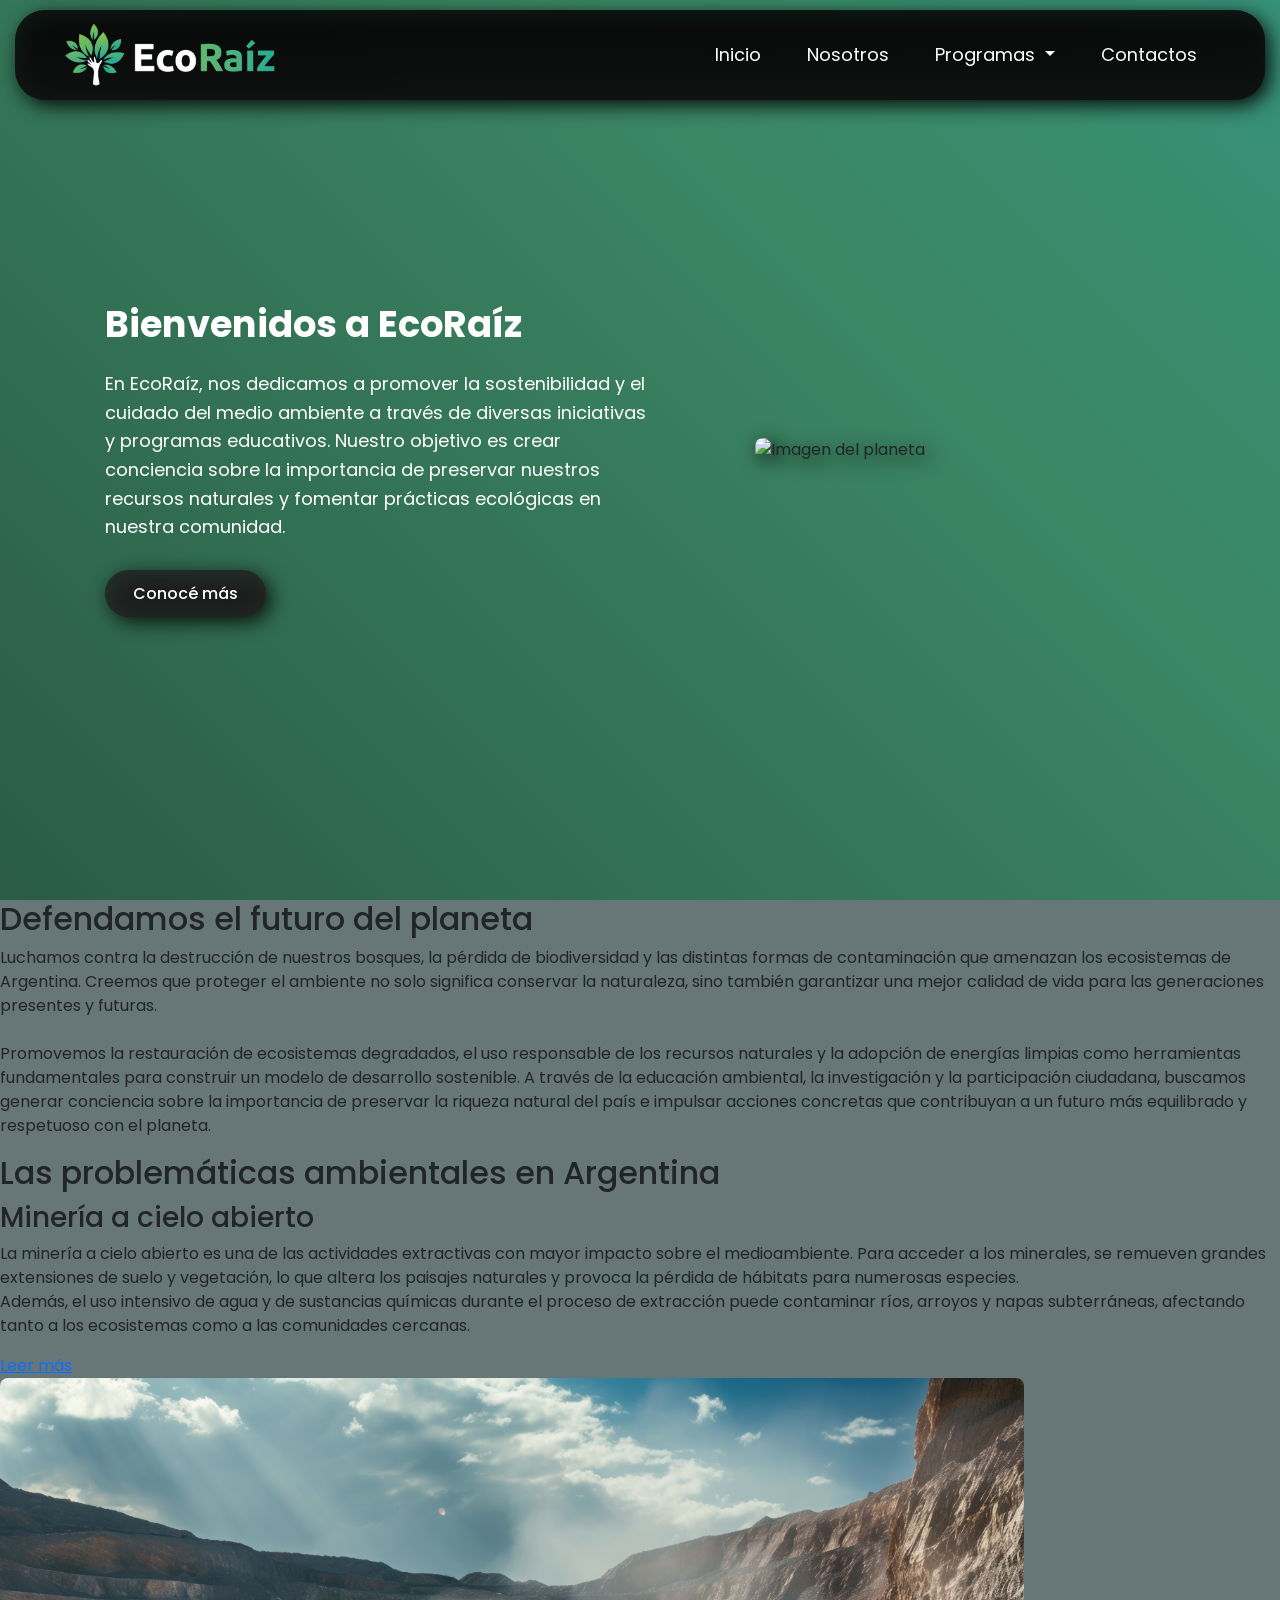
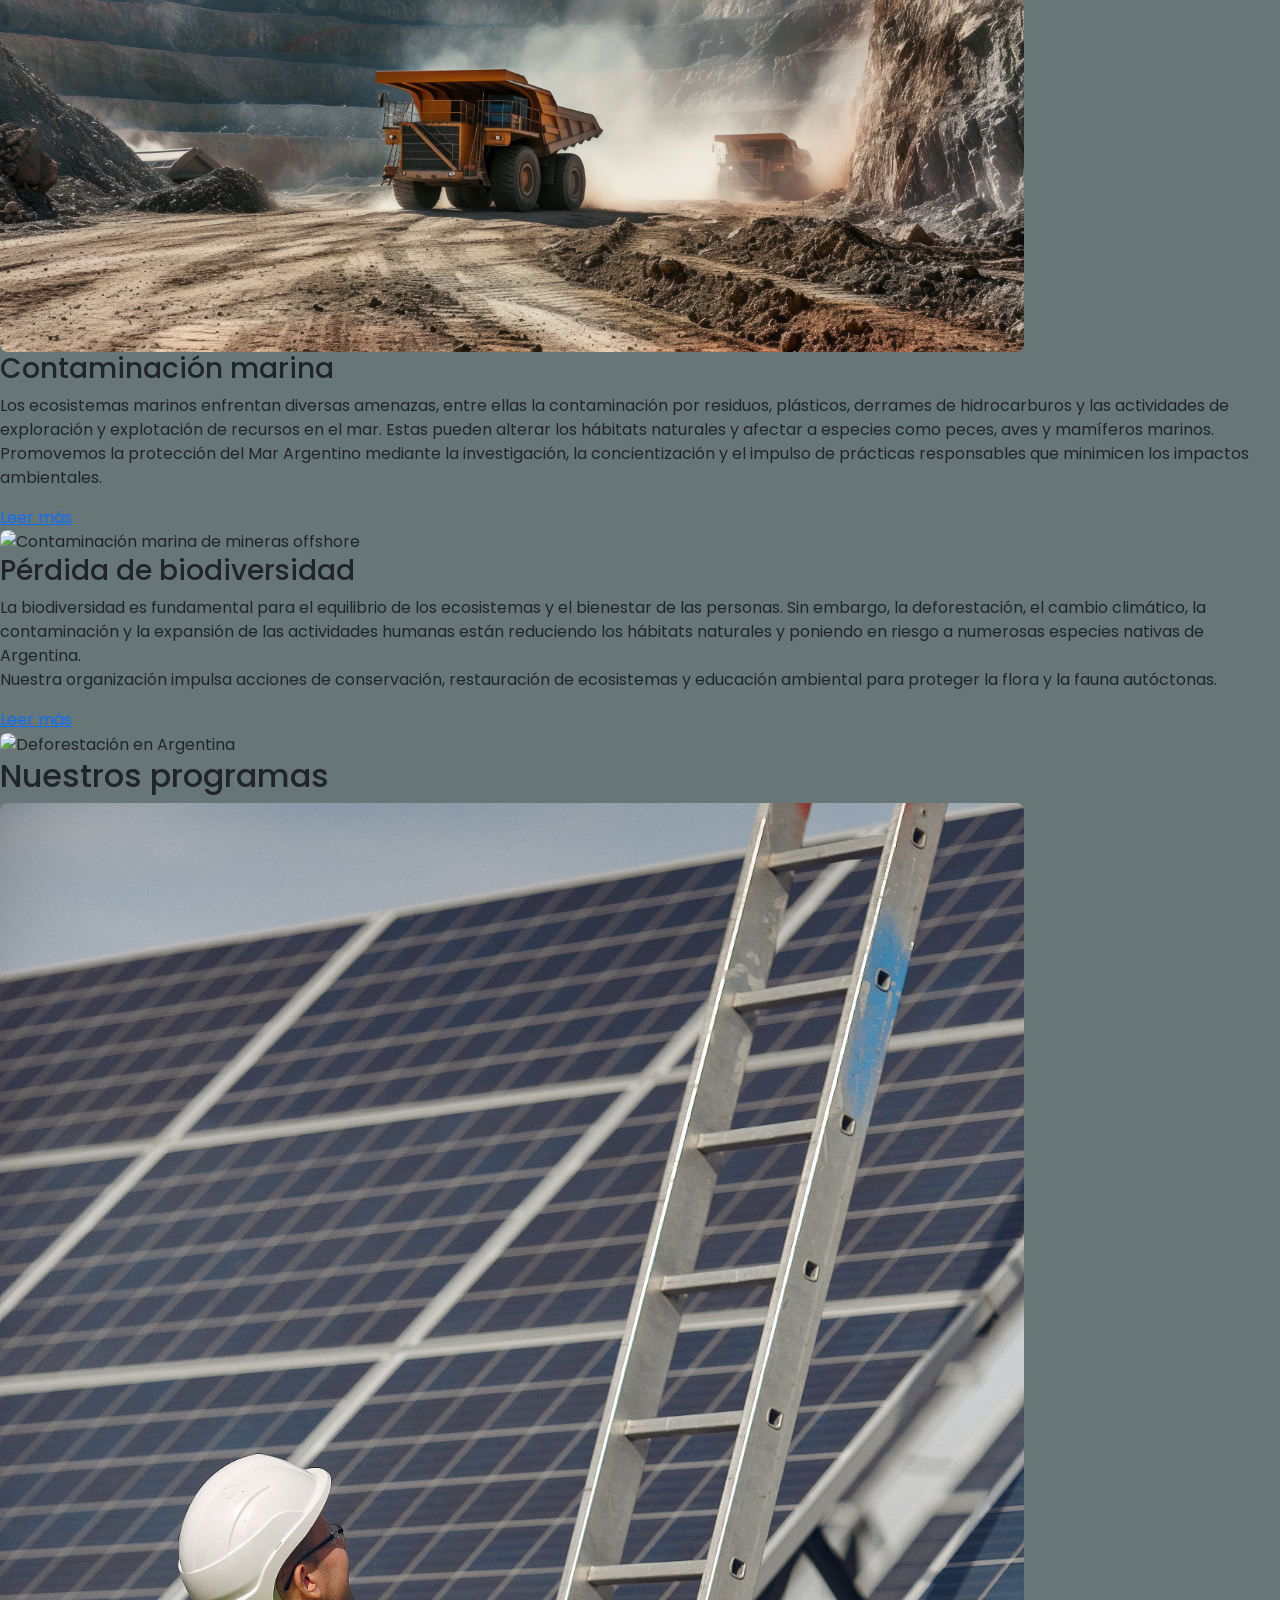
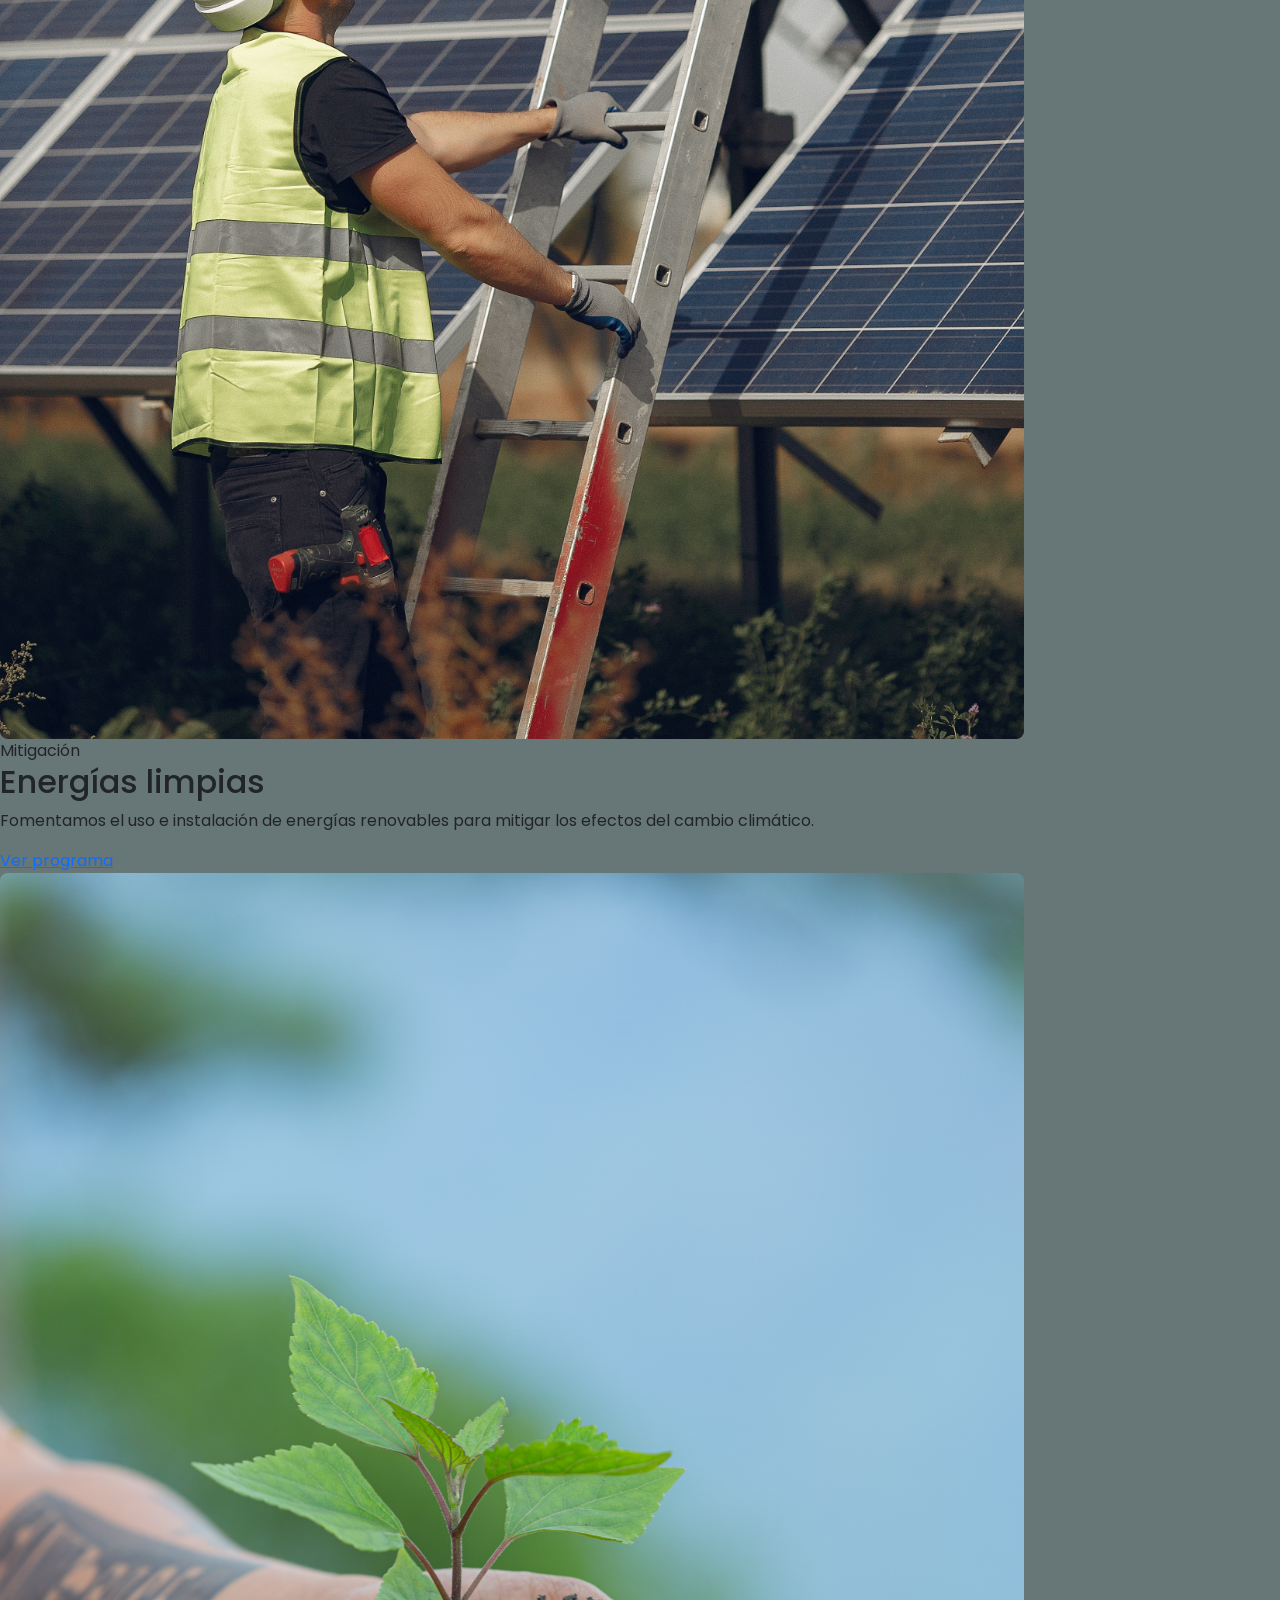
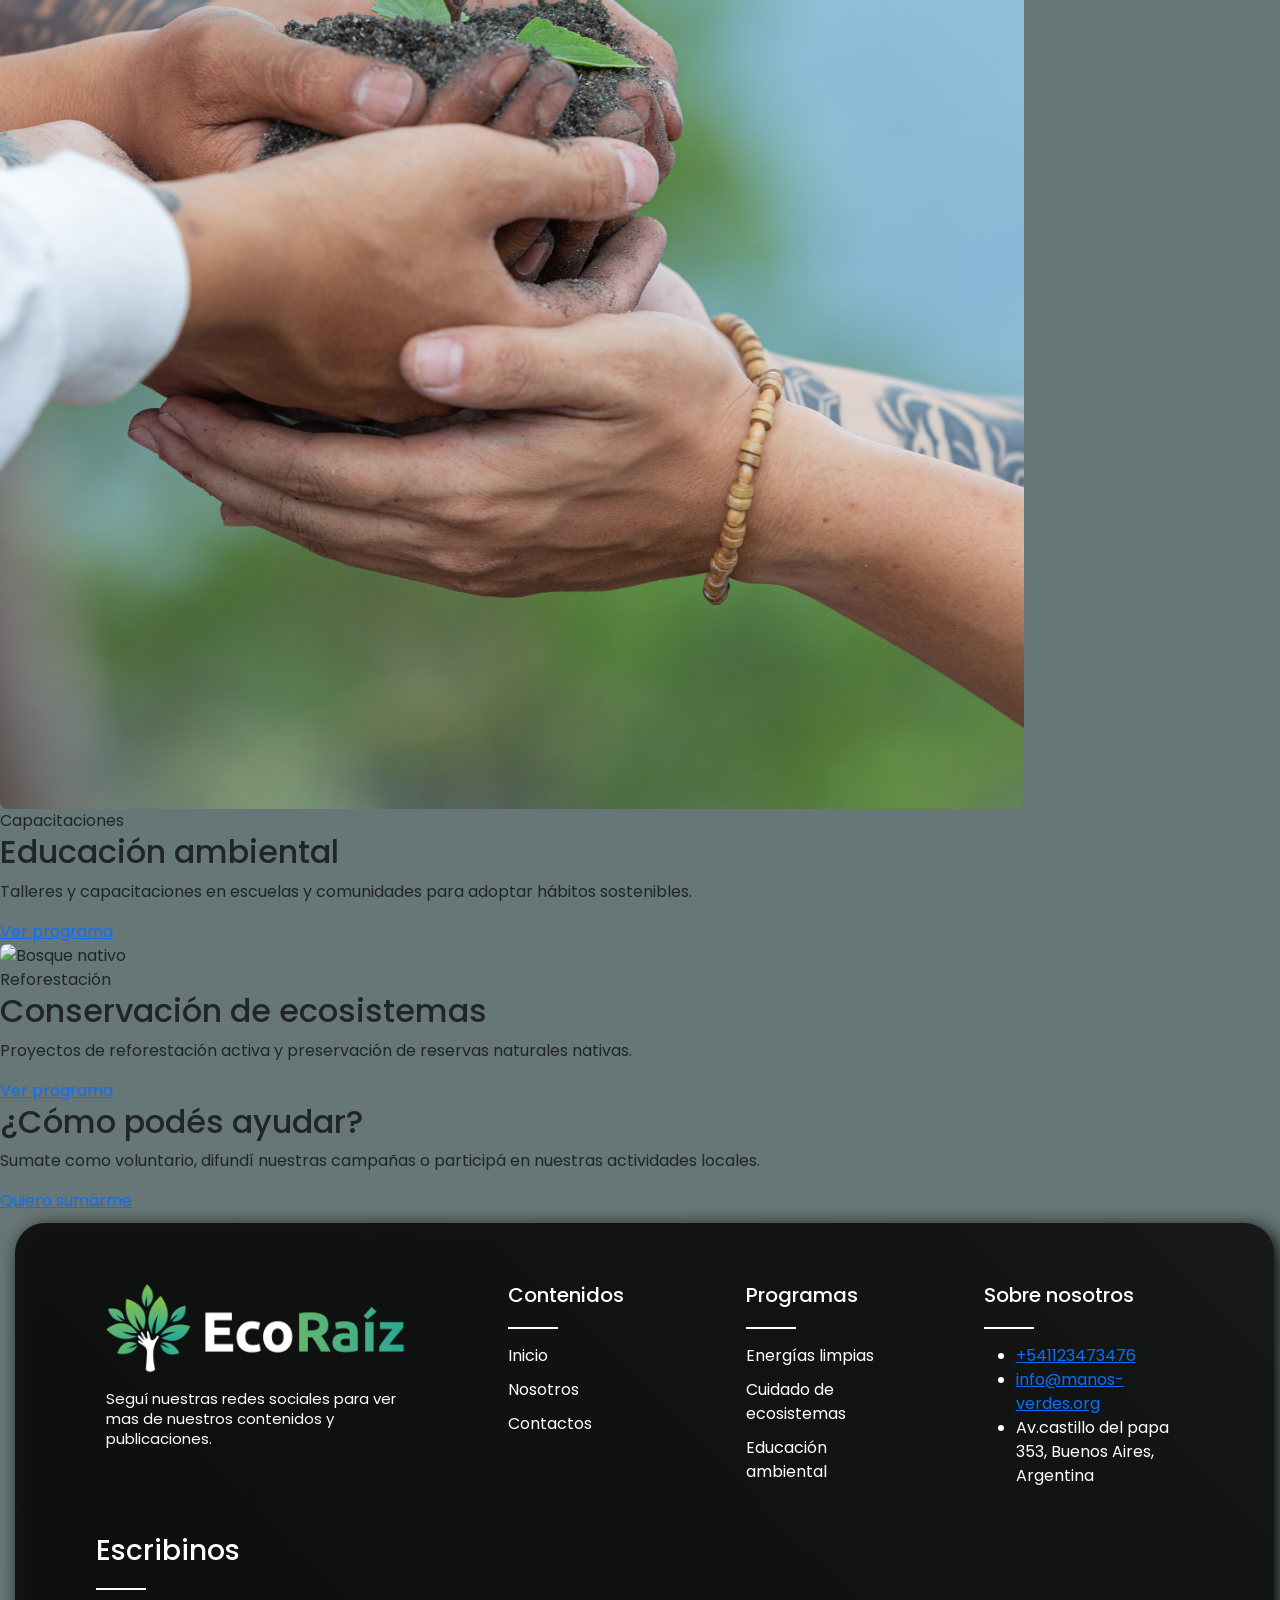
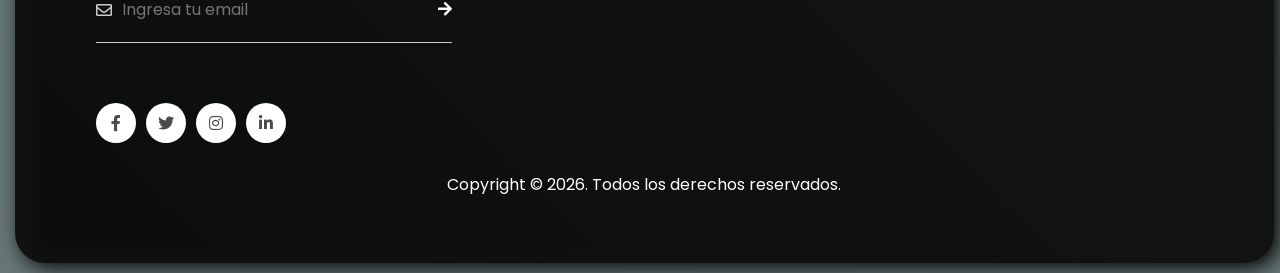
==== commit 9bd07165: "feat: incorporación de nuevas imagenes, seccion de cartas programas, nueva columna footer programas," ====
--- a/index.html
+++ b/index.html
@@ -1,11 +1,11 @@
-<DOCTYPE hmtl>
+<!DOCTYPE html>
 <html lang="es">
     <head>
         <meta charset="UTF-8">
         <meta name="viewport" content="width=device-width, initial-scale=1.0">
         <link rel="preconnect" href="https://fonts.googleapis.com">
         <link rel="preconnect" href="https://fonts.gstatic.com" crossorigin>
-        <link href="https://fonts.googleapis.com/css2?family=DM+Sans:ital,opsz,wght@0,9..40,100..1000;1,9..40,100..1000&family=Poppins:ital,wght@0,100;0,200;0,300;0,400;0,500;0,600;0,700;0,800;0,900;1,100;1,200;1,300;1,400;1,500;1,600;1,700;1,800;1,900&family=Ubuntu:ital,wght@0,300;0,400;0,500;0,700;1,300;1,400;1,500;1,700&display=swap" rel="stylesheet">
+        <link href="https://fonts.googleapis.com/css2?family=DM+Sans:ital,opsz,wght@0,9..40,100..1000;1,9..40,100..1000&family=Poppins:ital,wght@0,100;0,200;0,300;0,400;0,500;0,600;0,700;0,800;0,900;1,100;1,200;1,300;1,400;1,50０;1,6００;1,7００;1,8００;1,9００&family=Ubuntu:ital,wght@₀,3₀₀;₀,4₀₀;₀,5₀₀;₀,7₀₀;₁,3₀₀;₁,4₀₀;₁,5₀₀;₁,7₀₀&display=swap" rel="stylesheet">
         <title>EcoRaíz</title>
         <link href="https://cdn.jsdelivr.net/npm/bootstrap@5.3.8/dist/css/bootstrap.min.css" rel="stylesheet" integrity="sha384-sRIl4kxILFvY47J16cr9ZwB07vP4J8+LH7qKQnuqkuIAvNWLzeN8tE5YBujZqJLB" crossorigin="anonymous">
         <link rel="stylesheet" type="text/css" href="https://cdnjs.cloudflare.com/ajax/libs/font-awesome/5.15.1/css/all.min.css">
@@ -44,6 +44,7 @@
                 </ul>
             </nav>
         </header>
+
         <main>
             <!-- Sección hero -->
             <section class="section-hero" id="Bienvenida">
@@ -53,85 +54,152 @@
                         <p class="description">En EcoRaíz, nos dedicamos a promover la sostenibilidad y el cuidado del medio ambiente a través de diversas iniciativas y programas educativos. 
                         Nuestro objetivo es crear conciencia sobre la importancia de preservar nuestros recursos naturales y fomentar prácticas ecológicas en nuestra comunidad.</p>
                         <div class="buttons">
-                            <a href="./nosotros.html" class="button-about-us">Conocé más</a>
+                            <a href="nosotros.html" class="button-about-us">Conocé más</a>
                         </div>
                     </div>
     
-                    <div class="hero-image-wrapper">
-                        <img src="img/paisajes/Vector 3d.png" alt="Imagen del planeta" class="hero-image">
-                    </div>
-                </div>
-            </section>
-
-            <!-- Sección de acción -->
-            <section id="Acción">
-                <img src="./img/paisajes/guardianes-de-la-naturaleza-proyecto.jpg" alt="Equipo de EcoRaíz"  class="galeria">
-                <h2>Defendamos el futuro del planeta</h2>
-                <p>Luchamos contra la destrucción de nuestros bosques y la pérdida de biodiversidad, promoviendo la conservación, la restauración y energias limpias para 
-                nuestros ecosistemas.</p>
-                <button>Conocé más</button>
-            </section>
-
-            <!-- Sección de problemáticas -->
-            <section id="Problemáticas">
-                <h2>Problemáticas actuales</h2>
-                    article>
-                    <img src="" alt="Explotación minera a cielo abierto" class="galeria">
-                    <h3>Minería a cielo abierto</h3>
-                    <p>Genera contaminación del suelo y del agua, afectando ecosistemas enteros.</p>
-                </article>
-
-                <article>
-                    <img src="" alt="Contaminación marina de mineras offshore" class="galeria">
-                    <h3>Contaminación marina</h3>
-                    <p>La explotación offshore pone en riesgo la vida marina.</p>
-                </article>
-
-                <article>
-                    <img src="" alt="Deforestación en Argentina" class="galeria">
-                    <h3>Pérdida de biodiversidad</h3>
-                    <p>La deforestación y el cambio climático amenazan especies nativas.</p>
-                </article>
-            </section>
-
-            <!-- Programas -->
-            <section id="Programas" class="otros-programas">
-                <h2>Nuestros programas</h2>
-                <ul>
-                    <li><a href="./programas.html">Energías limpias</a></li>
-                    <li><a href="./Educacion-ambiental-programa.html">Educación ambiental</a></li>
-                    <li><a href="./conservacion-ecosistema-programa.html">Conservación de ecosistemas</a></li>
-                </ul>
+                    <div class="hero-image-wrapper auto-rotate">
+                        <img src="img/paisajes/Vector 3d.png" alt="Imagen del planeta" class="hero-image"        >
+                    </div>
+                </div>
+            </section>
+
+            <!-- Sección accion -->
+            <section id="Acción" class="section-middle">
+                <div class="section-content-action">
+                    <h2>Defendamos el futuro del planeta</h2>
+                    <p>Luchamos contra la destrucción de nuestros bosques, la pérdida de biodiversidad y las distintas formas de contaminación que amenazan los ecosistemas de Argentina. Creemos que proteger el ambiente no solo significa conservar la naturaleza, sino también garantizar una mejor calidad de vida para las generaciones presentes y futuras. <br><br>
+                    Promovemos la restauración de ecosistemas degradados, el uso responsable de los recursos naturales y la adopción de energías limpias como herramientas fundamentales para construir un modelo de desarrollo sostenible. A través de la educación ambiental, la investigación y la participación ciudadana, buscamos generar conciencia sobre la importancia de preservar la riqueza natural del país e impulsar acciones concretas que contribuyan a un futuro más equilibrado y respetuoso con el planeta.</p>
+                </div>
+            </section>
+
+            <!-- Sección problematicas -->
+            <section id="Problemáticas" class="section-problems">
+                <h2 class="section-title gris">Las problemáticas ambientales en Argentina</h2>
+
+                <article class="minera problems">
+                    <div class="problem-content">
+                        <h3>Minería a cielo abierto</h3>
+                        <p>La minería a cielo abierto es una de las actividades extractivas con mayor impacto sobre el medioambiente. Para acceder a los minerales, se remueven grandes extensiones de suelo y vegetación, lo que altera los paisajes naturales y provoca la pérdida de hábitats para numerosas especies. <br>
+                        Además, el uso intensivo de agua y de sustancias químicas durante el proceso de extracción puede contaminar ríos, arroyos y napas subterráneas, afectando tanto a los ecosistemas como a las comunidades cercanas.</p>
+                        <a href="#" class="btn-problem">Leer más</a>
+                    </div>
+                    <div class="problem-image">
+                        <img src="img/problematicas/heavy-machinery-used-construction-industry-engineering.jpg" alt="Explotación minera a cielo abierto">
+                    </div>
+                </article>
+
+                <article class="marina problems">
+                    <div class="problem-content">
+                        <h3>Contaminación marina</h3>
+                        <p>Los ecosistemas marinos enfrentan diversas amenazas, entre ellas la contaminación por residuos, plásticos, derrames de hidrocarburos y las actividades de exploración y explotación de recursos en el mar. Estas pueden alterar los hábitats naturales y afectar a especies como peces, aves y mamíferos marinos.<br>
+                        Promovemos la protección del Mar Argentino mediante la investigación, la concientización y el impulso de prácticas responsables que minimicen los impactos ambientales.</p>
+                        <a href="#" class="btn-problem">Leer más</a>
+                    </div>
+                    <div class="problem-image">
+                        <img src="img/problematicas/scene-with-photorealistic-logistics-operations-proceedings.jpg" alt="Contaminación marina de mineras offshore">
+                    </div>
+                </article>
+
+                <article class="deforestacion problems">
+                    <div class="problem-content">
+                        <h3>Pérdida de biodiversidad</h3>
+                        <p>La biodiversidad es fundamental para el equilibrio de los ecosistemas y el bienestar de las personas. Sin embargo, la deforestación, el cambio climático, la contaminación y la expansión de las actividades humanas están reduciendo los hábitats naturales y poniendo en riesgo a numerosas especies nativas de Argentina.<br>
+                        Nuestra organización impulsa acciones de conservación, restauración de ecosistemas y educación ambiental para proteger la flora y la fauna autóctonas.</p>
+                        <a href="#" class="btn-problem">Leer más</a>
+                    </div>
+                    <div class="problem-image">
+                        <img src="img/problematicas/forest-fire-devastation-scorched-earth.jpg" alt="Deforestación en Argentina">
+                    </div>
+                </article>
+            </section>  
+
+            <!-- Sección programas con el formato de tarjetas flotantes -->
+            <section id="Programas" class="section-programs-wrapper">
+            <h2 class="section-title">Nuestros programas</h2>
+   
+            <div class="card__container">
+                <!-- Tarjeta 1: Energías limpias -->
+                <article class="card__article">
+                    <img src="img/programas/man-with-white-helmet-near-solar-panel.jpg" alt="Panel Solar" class="card__img">
+
+                    <div class="card__data">
+                        <span class="card__description">Mitigación</span>
+                        <h2 class="card__title">Energías limpias</h2>
+                        <p class="card__text">Fomentamos el uso e instalación de energías renovables para mitigar los efectos del cambio climático.</p>
+                        <a href="./programas.html" class="card__button">Ver programa</a>
+                    </div>
+                </article>
+
+                <!-- Tarjeta 2: Educación ambiental -->
+                <article class="card__article">
+                    <img src="img/programas/hands-trees-growing-seedlings.jpg" alt="Niños plantando" class="card__img">
+
+                    <div class="card__data">
+                        <span class="card__description">Capacitaciones</span>
+                        <h2 class="card__title">Educación ambiental</h2>
+                        <p class="card__text">Talleres y capacitaciones en escuelas y comunidades para adoptar hábitos sostenibles.</p>
+                        <a href="./Educacion-ambiental-programa.html" class="card__button">Ver programa</a>
+                    </div>
+                </article>
+
+                <!-- Tarjeta 3: Conservación de ecosistemas -->
+                <article class="card__article">
+                    <img src="img/programas/vertical-shot-moreno-glacier-santa-cruz-argentina.jpg" alt="Bosque nativo" class="card__img">
+
+                    <div class="card__data">
+                        <span class="card__description">Reforestación</span>
+                        <h2 class="card__title">Conservación de ecosistemas</h2>
+                        <p class="card__text">Proyectos de reforestación activa y preservación de reservas naturales nativas.</p>
+                    <a href="./conservacion-ecosistema-programa.html" class="card__button">Ver programa</a>
+                    </div>
+                </article>
+            </div>
             </section>
 
             <!-- Como ayudar -->
-            <section id="ComoAyudar">
-                <h2>¿Cómo podés ayudar?</h2>
-                <p>Sumate como voluntario, difundí nuestras campañas o participá en nuestras actividades.</p>
+            <section id="ComoAyudar" class="section-help">
+                <div class="help-content">
+                    <h2 class="section-title gris">¿Cómo podés ayudar?</h2>
+                    <p>Sumate como voluntario, difundí nuestras campañas o participá en nuestras actividades locales.</p>
+                    <a href="contactos.html" class="btn-problem">Quiero sumarme</a>
+                </div>
             </section>
         </main>
 
         <!-- Pie de la Pagina -->
         <footer>
-            <div class="footer-wrap"> <div class="footer-col-1"> <img src="img/logo/green-tree-ver-2.png" class="footer-logo" alt="Logo de EcoRaíz">
+            <div class="footer-wrap"> 
+                <div class="footer-col-1"> 
+                    <img src="img/logo/green-tree-ver-2.png" class="footer-logo" alt="Logo de EcoRaíz">
                     <p>Seguí nuestras redes sociales para ver mas de nuestros contenidos y publicaciones.</p>
                 </div>
                 <div class="footer-col-2"> <h3>Contenidos</h3>
                     <ul>
                         <li><a href="index.html">Inicio</a></li>
                         <li><a href="nosotros.html">Nosotros</a></li>
-                        <li><a href="programas.html">Programas</a></li>
                         <li><a href="contactos.html">Contactos</a></li>
                     </ul>
                 </div>
-                <div class="footer-col-3"> <h3>Sobre nosotros</h3>
+
+                <div class="footer-col-3"> <h3>Programas</h3>
+                    <ul>
+                        <li><a href="./programas.html">Energías limpias</a></li>
+                        <li><a href="./conservacion-ecosistema-programa.html">Cuidado de ecosistemas</a></li>
+                        <li><a href="./reforestacion-programa.html">Educación ambiental</a></li>
+                    </ul>
+                </div>
+
+                <div class="footer-col-4"> <h3>Sobre nosotros</h3>
                     <ul>
                         <li><a href="tel:+541123473476">+541123473476</a></li>
                         <li><a href="mailto:info@manos-verdes.org">info@manos-verdes.org</a></li>
                         <li><address>Av.castillo del papa 353, Buenos Aires, Argentina</address></li>
                     </ul>
                 </div>
-                <div class="footer-col-4"> <h3>Escribinos</h3>
+
+
+                <div class="footer-col-5"> <h3>Escribinos</h3>
                     <form>
                         <i class="far fa-envelope"></i>
                         <input type="email" placeholder="Ingresa tu email" required>
@@ -145,18 +213,12 @@
                     </div>
                 </div>
             </div>
+
             <div class="footer-2">
                 <p>Copyright &copy; 2026. Todos los derechos reservados.</p>
             </div>
         </footer>
-    <script src="https://cdn.jsdelivr.net/npm/bootstrap@5.3.3/dist/js/bootstrap.bundle.min.js"></script>
+        <script src="https://cdn.jsdelivr.net/npm/bootstrap@5.3.3/dist/js/bootstrap.bundle.min.js"></script>
+        <script src="./JS/main.js"></script>  
     </body>
-</html>
-
-
-
-
-
-
-
-                       +</html>
--- a/CSS/estilos_css.css
+++ b/CSS/estilos_css.css
@@ -296,28 +296,53 @@
     line-height: 1.8;
 }
 
-/*Section Intro*/
-
-.section-intro h3, .section-intro h2, .section-intro p{
+/*Section Intro*/ /*section-intro, se cambio la clase por section-hero-2*/
+
+.section-hero-2 h3, .section-hero-2 h2, .section-hero-2 p{
     color: var(--blanco);
     margin: 1rem;
 }
 
-.section-intro h2{
+.section-hero-2 h2{
     font-size: 2rem;
 }
 
-.section-intro{
+.section-hero-2{
     display: flex;
     align-items: center;
     justify-content: space-between;
     padding: 6rem;/*solucion temporal ante la superposicion del nav*/
     gap: 2rem;
-    background: linear-gradient(45deg, #16271f, #3b8764, #27b7be);
-    background-size: 300% 300%;
-    animation: color 12s ease-in-out infinite;
     font-family: "poppins", sans-serif;
 }
+
+/*section-hero-2*/
+
+.section-hero-2{
+    height: 450px;
+    background-size: cover;
+    background-position: center;
+    background-repeat: no-repeat; /*sirve para que la imagen no se repita en caso de no llenar el espacio de su seccion*/
+}
+
+#presentacion-energias{
+    background-image:
+        linear-gradient(rgba(0,0,0,.45), rgba(0,0,0,.45)),
+        url(../img/paisajes/energias_renovables.jpg);
+}
+
+#presentacion-educacion{
+    background-image:
+        linear-gradient(rgba(0,0,0,.45), rgba(0,0,0,.45)),
+        url(../img/paisajes/educacion_ambiental_3.jpg);
+}
+
+#presentacion-conservacion{
+    background-image:
+        linear-gradient(rgba(0,0,0,.45), rgba(0,0,0,.45)),
+        url(../img/paisajes/andes_conservacion.jpg);
+}
+
 
 /*otros programas*/
 .otros-programas{
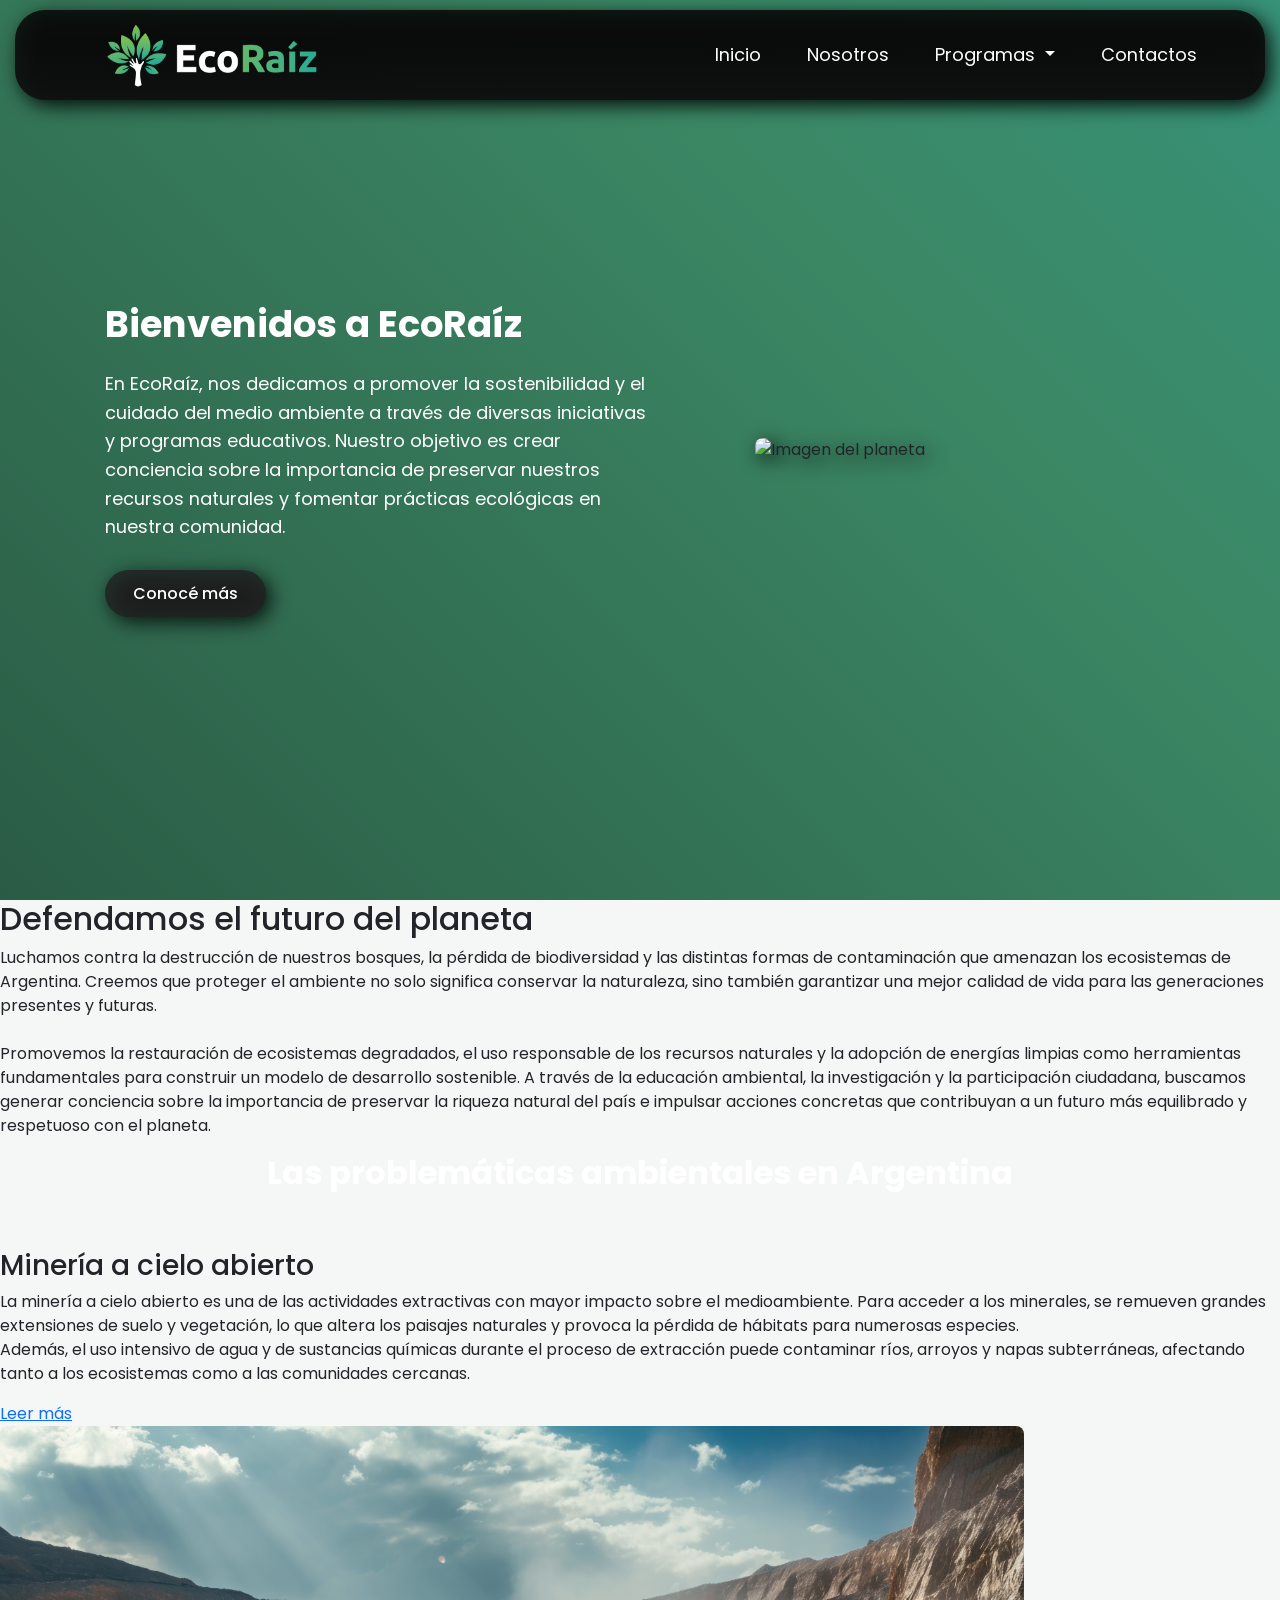
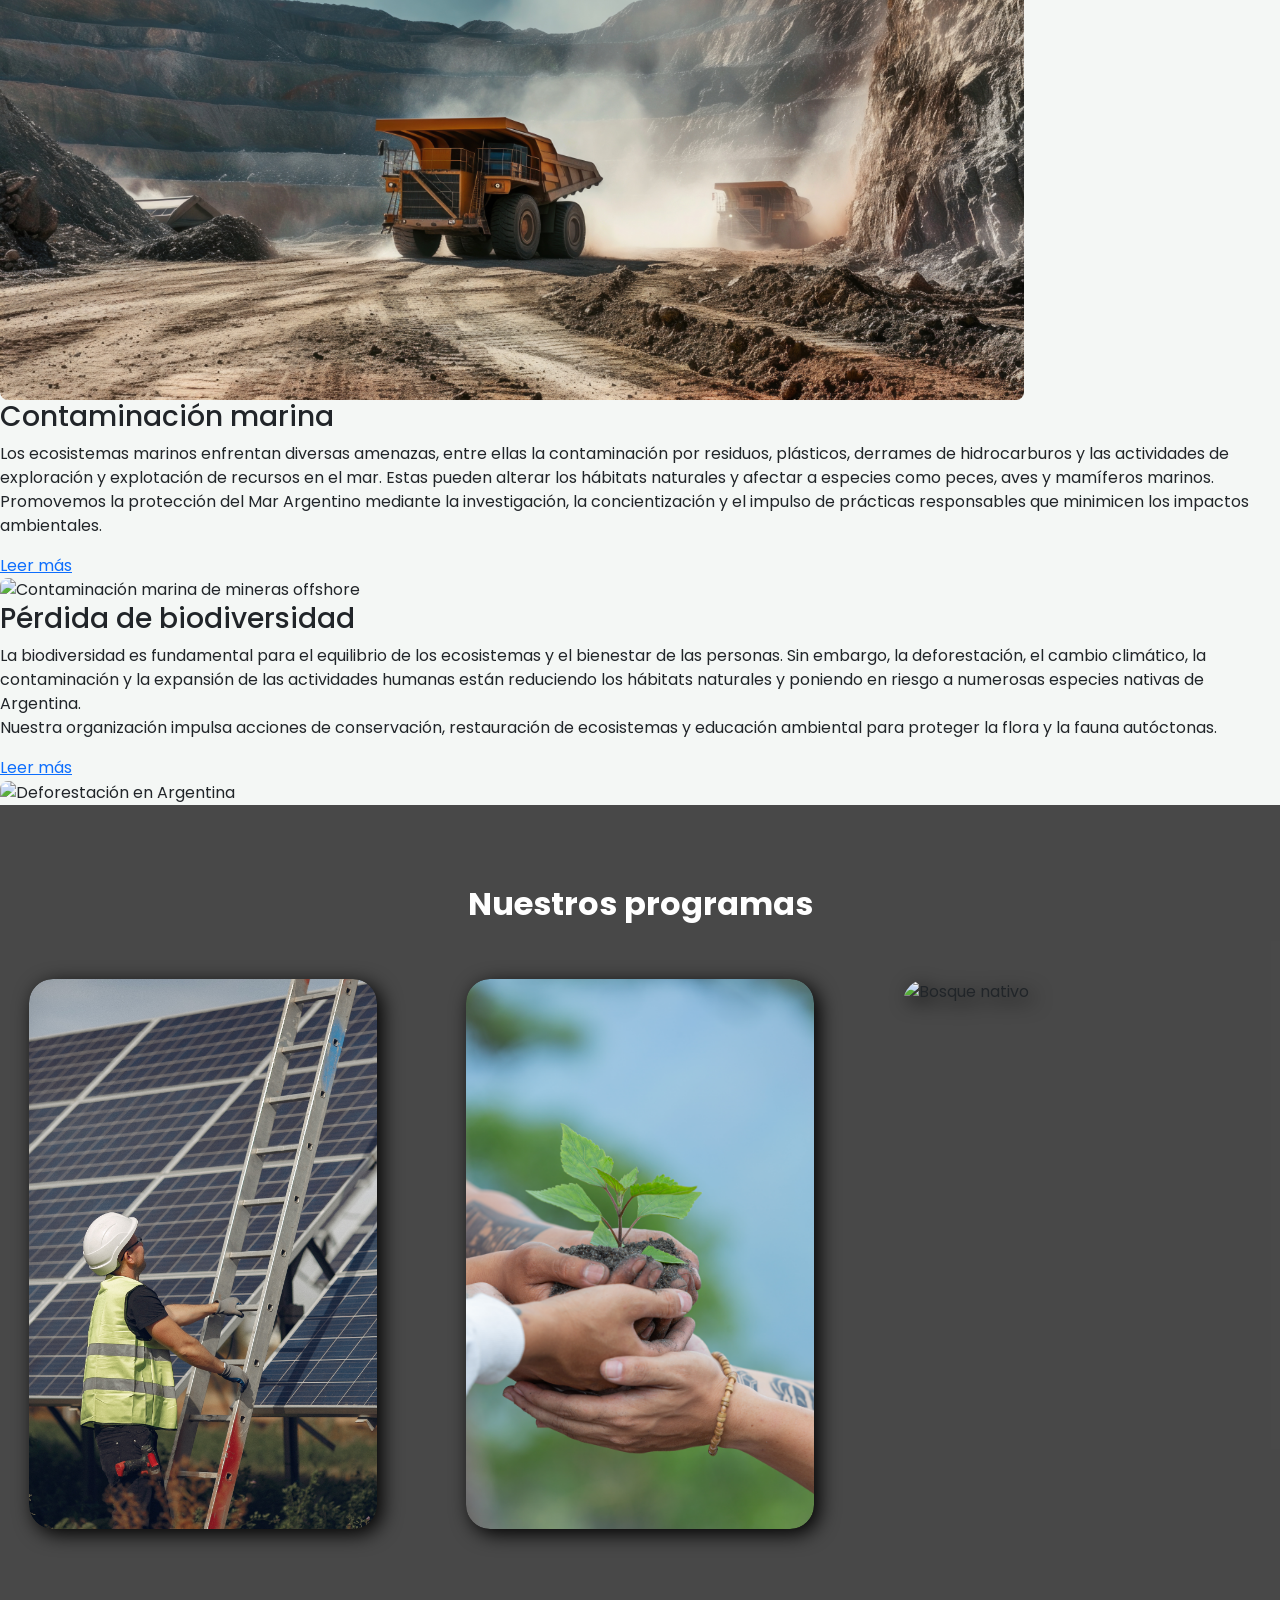
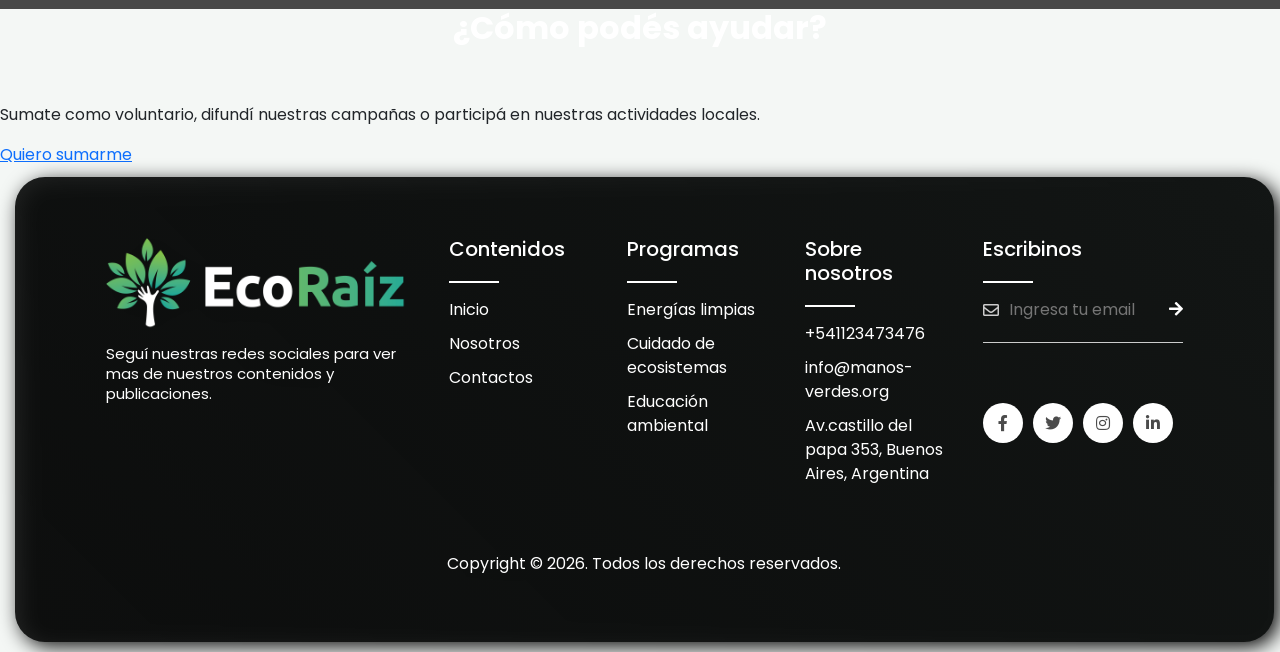
==== commit 41b8d66f: "fix: arreglo de atributos class de footer para la funcionalidad de formulario form Escribinos." ====
--- a/index.html
+++ b/index.html
@@ -200,11 +200,13 @@
 
 
                 <div class="footer-col-5"> <h3>Escribinos</h3>
-                    <form>
+                    <form id="newsletterForm" novalidate>
                         <i class="far fa-envelope"></i>
-                        <input type="email" placeholder="Ingresa tu email" required>
-                        <button><i class="fas fa-arrow-right"></i></button>
+                        <input type="email" id="newsletterEmail" placeholder="Ingresa tu email" required>
+                        <button type="submit"><i class="fas fa-arrow-right"></i></button>
                     </form>
+                    <!-- Contenedor para el mensaje de éxito del newsletter -->
+                    <div id="newsletterSuccessMessage" class="mt-2" style="display: none; color: #27b7be; font-size: 0.85rem; font-weight: 500;"></div>
                     <div class="social-icons">
                         <a href="#"><i class="fab fa-facebook-f"></i></a>
                         <a href="#"><i class="fab fa-twitter"></i></a>
@@ -219,6 +221,6 @@
             </div>
         </footer>
         <script src="https://cdn.jsdelivr.net/npm/bootstrap@5.3.3/dist/js/bootstrap.bundle.min.js"></script>
-        <script src="./JS/main.js"></script>  
+        <script src="./JS/main.js"></script>
     </body>
 </html>
--- a/CSS/estilos_css.css
+++ b/CSS/estilos_css.css
@@ -30,10 +30,8 @@
 body{
 	line-height: 1.5;
 	font-family: 'Poppins', sans-serif;
-    background-color: #677676;
-}
-
-
+    background-color: #f4f7f5;
+}
 
 
 
@@ -73,10 +71,37 @@
     --site-max-width: 1300px;
 }
 
-
-
-
-
+/* logo barra de navegación */
+.logo{
+    max-height: 4rem; 
+    width: auto;       
+    display: flex;
+    margin-left: 20%;
+    margin-top: 1%;
+}
+
+/* listas*/
+
+ul{
+    list-style: none;
+}
+
+/* botones */
+
+button{
+    cursor: pointer;
+    border: none;
+    background: none;
+}
+
+/* imagen del hero */
+img {
+    width: 100%;
+}
+
+/* =======================================================
+   ESTILOS BASE / ESCRITORIO (Pantallas Grandes)
+   ======================================================= */
 /* Encabezado y barra de navegacion */
 header {
     width: calc(100% - 30px); 
@@ -145,17 +170,15 @@
    ======================================================= */
 /* Cuadro flotante del Dropdown en Escritorio */
 .main-nav .dropdown-menu {
-    /* Mismo degradado exacto de tu navbar principal */
     background: linear-gradient(170deg, #080808da, #121514, #3a3e3e); 
     background-size: 300% 300%;
-    /* Mismo radio de borde redondeado de tu web */
     border-radius: var(--border-radius-m);
     margin-top: 15px; 
     box-shadow: 5px 5px 15px rgba(0, 0, 0, 0.5);
     padding: 10px 0;
-}
-
-/* Links individuales dentro del dropdown */
+    border: none;
+}
+
 .main-nav .dropdown-item {
     color: var(--blanco);
     font-size: var(--font-size-m);
@@ -164,7 +187,6 @@
     transition: 0.3s ease;
 }
 
-/* Hover dentro del dropdown */
 .main-nav .dropdown-item:hover {
     background-color: var(--verde-3);
     color: var(--blanco);
@@ -173,223 +195,79 @@
 }
 
 /* =======================================================
-   MEDIA QUERY: Comportamiento Responsive (Celulares/Tablets)
+   MEDIA QUERY: Comportamiento Responsive Barra de Navegacion (Celulares/Tablets)
    ======================================================= */
-@media (max-width: 768px) {
+@media (max-width: 767.98px) {
     header {
-        padding: 0 30px;
-    }
-
+        padding: 0 20px;
+    }
+
+    /* Muestra el botón hamburguesa */
     .menu-toggle-btn {
-        display: block; 
-    }
-
-    header .main-nav.collapse:not(.show) {
-        display: none;
-    }
-
-    /* Caja de la Hamburguesa Abierta */
-    header .main-nav.show {
-        display: flex;
+        display: inline-block; 
+    }
+
+    /* Forzamos a que el colapso se posicione de forma absoluta debajo del header */
+    header .main-nav.collapse {
         position: absolute;
         top: 105%;
         left: 0;
         width: 100%;
         background: linear-gradient(45deg, #080808f2, #121514ef, #3a3e3ee6);
         backdrop-filter: blur(10px);
+        -webkit-backdrop-filter: blur(10px); /* Soporte para Safari */
         border-radius: var(--border-radius-m);
-        padding: 25px 0;
         box-shadow: 0 10px 20px rgba(0, 0, 0, 0.5);
-    }
-
+        transition: all 0.35s ease; /* Transición suave de Bootstrap */
+    }
+
+    /* Dejamos que Bootstrap controle el flujo del display, pero aseguramos la lista interna */
     .main-nav .main-nav-list {
         flex-direction: column;
         width: 100%;
         align-items: center;
-        gap: 10px;
+        gap: 8px;
+        padding: 20px 0; /* Padding interno de la caja abierta */
     }
 
     .main-nav .main-nav-list .main-nav-item {
-        width: 50%;
-        display: flex;
-        flex-direction: column;
-        align-items: center;
-    }
-
-    /* Links principales en celular */
+        width: 80%; /* Más espacio de click en pantallas chicas */
+        text-align: center;
+    }
+
     .main-nav .main-nav-list .main-nav-link {
         width: 100%;
         text-align: center;
-    }
-
-    /* EL DROPDOWN ADENTRO DE LA HAMBURGUESA (Diseño Corregido) */
-    .main-nav .dropdown-menu.show {
-        position: static; /* Resetea el flotado de Bootstrap para expandir el menú */
+        padding: 12px 0;
+    }
+
+    /* Dropdown integrado al menú vertical */
+    .main-nav .dropdown-menu {
+        position: static; /* Rompe el flotado absoluto original de Bootstrap */
         transform: none;
         float: none;
-        width: 100%; /* Mismo ancho exacto que los botones principales */
+        width: 100%;
         background: linear-gradient(100deg, #080808f2, #121514ef, #3a3e3ee6);
-        border-radius: var(--border-radius-m); /* Redondeado idéntico */
-        box-shadow: inset 0 0 10px rgba(0,0,0,0.5); /* Sombra interna para dar profundidad */
+        box-shadow: inset 0 0 10px rgba(0,0,0,0.5);
         margin-top: 8px;
-        padding: 10px 0;
-        display: flex;
-        flex-direction: column;
-        align-items: center;
-    }
-
-    /* Sublinks de Programas en celular */
+        padding: 5px 0;
+        border: none;
+    }
+
     .main-nav .dropdown-item {
         width: 100%;
         text-align: center;
         padding: 12px 0;
-        margin: 4px 0;
-        border-radius: var(--border-radius-m); /* Sub-botones ovalados */
-        font-size: calc(var(--font-size-m) * 0.9);
+        border-radius: var(--border-radius-m);
+        font-size: calc(var(--font-size-m) * 0.95);
     }
     
-    /* Pequeño ajuste para la flechita del dropdown en mobile */
     .dropdown-toggle::after {
         margin-left: 8px;
         vertical-align: middle;
     }
 }
 
-
-/*__ elementos del body__*/
-
-/*section-program*/
-.section-program{
-    display: flex;
-    align-items: center;
-    gap: 2.5rem;
-    max-width: 1200px;
-    margin: 3rem;
-    padding: 2rem;
-    background: linear-gradient(135deg,#f6fff8,#dff5e8);
-    border-radius: 20px;
-    
-}
-
-.section-program img{ /*imagen descartada temporalmente, queda por si encuentro una imagen adecuada*/
-    width: 30%;
-    height: 250px;
-    object-fit: cover;
-    border-radius: 15px;
-    box-shadow: 0 8px 20px rgba(0,0,0,.25);
-    flex-shrink: 0;
-}
-
-.program-content{
-    flex: 1;
-}
-
-.program-content h4{
-    font-size: 2rem;
-    color: var(--verde-2);
-    margin-bottom: 15px;
-}
-
-.program-content p{
-    font-size: 1rem;
-    color: var(--gris-oscuro);
-    line-height: 1.8;
-}
-
-/*Section Intro*/ /*section-intro, se cambio la clase por section-hero-2*/
-
-.section-hero-2 h3, .section-hero-2 h2, .section-hero-2 p{
-    color: var(--blanco);
-    margin: 1rem;
-}
-
-.section-hero-2 h2{
-    font-size: 2rem;
-}
-
-.section-hero-2{
-    display: flex;
-    align-items: center;
-    justify-content: space-between;
-    padding: 6rem;/*solucion temporal ante la superposicion del nav*/
-    gap: 2rem;
-    font-family: "poppins", sans-serif;
-}
-
-/*section-hero-2*/
-
-.section-hero-2{
-    height: 450px;
-    background-size: cover;
-    background-position: center;
-    background-repeat: no-repeat; /*sirve para que la imagen no se repita en caso de no llenar el espacio de su seccion*/
-}
-
-#presentacion-energias{
-    background-image:
-        linear-gradient(rgba(0,0,0,.45), rgba(0,0,0,.45)),
-        url(../img/paisajes/energias_renovables.jpg);
-}
-
-#presentacion-educacion{
-    background-image:
-        linear-gradient(rgba(0,0,0,.45), rgba(0,0,0,.45)),
-        url(../img/paisajes/educacion_ambiental_3.jpg);
-}
-
-#presentacion-conservacion{
-    background-image:
-        linear-gradient(rgba(0,0,0,.45), rgba(0,0,0,.45)),
-        url(../img/paisajes/andes_conservacion.jpg);
-}
-
-
-/*otros programas*/
-.otros-programas{
-    max-width: 1200px;
-    margin: 3rem auto;
-    padding: 2rem;
-    background: linear-gradient(135deg,#edf9f1,#d8f3dc);
-    border-radius: 1.25rem;
-    text-align: center;
-}
-
-.otros-programas h3{
-    margin-bottom: 1.5rem;
-    color: var(--verde-2);
-}
-
-.otros-programas ul{
-    display: flex;
-    justify-content: center;
-    gap: 2rem;
-    list-style: none;
-    flex-wrap: wrap; /*sirve para que la lista se acomode al tamaño de la pagina*/
-}
-
-.otros-programas a{
-    display: flex;
-    justify-content: center;
-    padding: 1.5rem;
-    text-decoration: none;
-    color: var(--blanco);
-    background: var(--verde-2);
-    border-radius: 2rem;
-}
-
-.otros-programas a:hover{
-    background: var(--verde-1);
-}
-
-/*__section__*/
-
-
-section img{
-    width: 80%;
-    border-radius: 8px;
-    object-fit: cover;
-    /* max-height: 350px; */
-}
 
 
 /* hero - index*/
@@ -481,8 +359,10 @@
 }
 
 
-@media (max-width: 768px) {
-    
+@media (max-width: 992px) {
+    /* =======================================================
+                        HERO PRINCIPAL
+   ======================================================= */
     /* 1. Cambiamos height fijo por min-height para que la sección se estire si el texto es largo */
     .section-hero {
         height: auto; 
@@ -514,14 +394,341 @@
     }
 }
 
-
-
-
-
+/* =======================================================
+            HERO COMPARTIDO
+   ======================================================= */
+.hero-inner-page {
+    width: 100%;
+    min-height: 40vh; /* Le damos un poquito más de altura para que luzca la foto */
+    display: flex;
+    justify-content: center;
+    align-items: center;
+    position: relative;
+    padding-top: 10vh; /* Colchón para la navbar fija */
+    overflow: hidden;
+    border-bottom: 2px solid rgba(39, 183, 190, 0.2); /* Línea de cierre cristalina */
+}
+
+
+.hero-inner-content {
+    text-align: center;
+}
+
+/* Título */
+.hero-inner-page .inner-title-gradient {
+    font-size: var(--font-size-xxl);
+    font-weight: var(--font-wight-bold);
+    color: var(--blanco);
+    margin-bottom: 16px;
+    letter-spacing: -1px;
+}
+
+.hero-inner-page .inner-subtitle {
+    font-size: var(--font-size-m);
+    color: #e2ede7; /* Blanco satinado con excelente contraste */
+    max-width: 620px;
+    margin: 0 auto;
+    line-height: 1.6;
+    font-weight: 300;
+    text-shadow: 0 2px 4px rgba(0, 0, 0, 0.5); /* Sombra de seguridad para las letras */
+}
+
+/* Animación sutil de aparición */
+@keyframes fadeInHero {
+    from {
+        opacity: 0;
+        transform: translateY(15px);
+    }
+    to {
+        opacity: 1;
+        transform: translateY(0);
+    }
+}
+
+/* =======================================================
+   RESPONSIVE (Celulares)
+   ======================================================= */
+@media (max-width: 992px) {
+    .hero-inner-page {
+        min-height: 38vh;
+        padding-top: 12vh;
+        background-attachment: scroll; /* Desactiva parallax en celular por rendimiento */
+    }
+
+    .hero-inner-page .inner-title-gradient {
+        font-size: calc(var(--font-size-xl) * 1.2);
+    }
+
+    .hero-inner-page .inner-subtitle {
+        font-size: var(--font-size-s);
+    }
+}
+/* main */
+main{
+    background-color: #f4f7f5;
+}
+
+.contact-hero{
+   background: linear-gradient(rgba(0, 0, 0, 0.6), rgba(0, 0, 0, 0.6)), url(../img/hero/vecteezy_ai-generated-curved-metallic-structures-with-dynamic_38814222.jpeg) no-repeat center center / cover;
+}
+
+.nosotros-hero{
+    background: linear-gradient(rgba(0, 0, 0, 0.6), rgba(0, 0, 0, 0.6)), url(../img/hero/colleagues-giving-fist-bump.jpg) no-repeat center center / cover;
+}
+
+.energias-hero{
+    background: linear-gradient(rgba(0, 0, 0, 0.6), rgba(0, 0, 0, 0.6)), url(../img/hero/wind-turbines-field-wind-power-station-evening-sky.jpg) no-repeat center center / cover;
+}
+
+.conservacion-hero {
+                background: linear-gradient(rgba(0, 0, 0, 0.65), rgba(0, 0, 0, 0.65)), url(../img/hero/vecteezy_jungle-and-mountains-natural-background_28621316.jpg) no-repeat center center / cover;
+}
+
+.educacion-hero {
+                background: linear-gradient(rgba(0, 0, 0, 0.65), rgba(0, 0, 0, 0.65)), url(../img/hero/view-diverse-adolescents-practicing-health-wellness-activities-themselves-their-community.jpg) no-repeat center center / cover;
+}
+
+
+
+/*__ elementos del body__*/
+
+/*section-program*/
+.section-program{
+    display: flex;
+    align-items: center;
+    gap: 2.5rem;
+    max-width: 1200px;
+    margin: 3rem;
+    padding: 2rem;
+    background: linear-gradient(135deg,#f6fff8,#dff5e8);
+    border-radius: 20px;
+    
+}
+
+.section-program img{ /*imagen descartada temporalmente, queda por si encuentro una imagen adecuada*/
+    width: 30%;
+    height: 250px;
+    object-fit: cover;
+    border-radius: 15px;
+    box-shadow: 0 8px 20px rgba(0,0,0,.25);
+    flex-shrink: 0;
+}
+
+.program-content{
+    flex: 1;
+}
+
+.program-content h4{
+    font-size: 2rem;
+    color: var(--verde-2);
+    margin-bottom: 15px;
+}
+
+.program-content p{
+    font-size: 1rem;
+    color: var(--gris-oscuro);
+    line-height: 1.8;
+}
+
+
+
+
+
+/*otros programas*/
+.otros-programas{
+    max-width: 1200px;
+    margin: 3rem auto;
+    padding: 2rem;
+    background: linear-gradient(135deg,#edf9f1,#d8f3dc);
+    border-radius: 1.25rem;
+    text-align: center;
+}
+
+.otros-programas h3{
+    margin-bottom: 1.5rem;
+    color: var(--verde-2);
+}
+
+.otros-programas ul{
+    display: flex;
+    justify-content: center;
+    gap: 2rem;
+    list-style: none;
+    flex-wrap: wrap; /*sirve para que la lista se acomode al tamaño de la pagina*/
+}
+
+.otros-programas a{
+    display: flex;
+    justify-content: center;
+    padding: 1.5rem;
+    text-decoration: none;
+    color: var(--blanco);
+    background: var(--verde-2);
+    border-radius: 2rem;
+}
+
+.otros-programas a:hover{
+    background: var(--verde-1);
+}
+
+/*__section__*/
+
+
+section img{
+    width: 80%;
+    border-radius: 8px;
+    object-fit: cover;
+    /* max-height: 350px; */
+}
+
+
+/*=============== SECCIÓN PROGRAMAS COMPARTIDO TAMBIEN EN NOSOTROS CARTAS DE FUNDADORES (VERTICAL / RESPONSIVE EN TODO DISPOSITIVO) ===============*/
+.section-programs-wrapper {
+  display: grid;
+  place-items: center;
+  margin-inline: 1.5rem;
+  padding-block: 5rem;
+  background-color: var(--gris-oscuro);
+  margin: 0;
+}
+
+.section-title {
+  font-size: var(--font-size-xl, 2rem);
+  color: var(--blanco);
+  margin-bottom: 3.5rem;
+  text-align: center;
+  font-weight: 700;
+}
+
+.card__container {
+  display: grid;
+  /* Escritorio: 3 columnas. En pantallas medianas pasa a 2 y en celulares a 1 sola de forma automática */
+  grid-template-columns: repeat(auto-fit, minmax(290px, 1fr));
+  gap: 4rem 2rem;
+  width: 100%;
+  max-width: var(--site-max-width, 1120px);
+  justify-content: center;
+  filter: drop-shadow(5px 5px 10px black);
+}
+
+.card__article {
+  position: relative;
+  overflow: hidden; /* Esconde el texto inicialmente */
+  justify-self: center;
+  width: 100%;
+  max-width: 348px;
+  border-radius: 1.5rem;
+}
+
+/* Imagen en formato vertical (Portrait) constante en cualquier resolución */
+.card__img {
+  width: 100%;
+  height: 550px; /* Alto vertical optimizado */
+  object-fit: cover;
+  border-radius: 1.5rem;
+  transition: transform .4s ease;
+}
+
+/* Caja de datos flotante inteligente (Usa porcentajes, no valores fijos) */
+.card__data {
+  width: calc(100% - 3rem);
+  background-color: var(--container-color, #fff);
+  padding: 1.5rem;
+  box-shadow: 0 8px 24px hsla(0, 0%, 0%, .15);
+  border-radius: 1rem;
+  position: absolute;
+  bottom: 1.5rem; /* Se posiciona con respecto al fondo de la tarjeta */
+  left: 0;
+  right: 0;
+  margin-inline: auto;
+  opacity: 0;
+  /* La empujamos hacia abajo un 70% de su propia altura para ocultarla de forma elástica */
+  transform: translateY(70%); 
+  transition: transform .5s cubic-bezier(0.25, 1, 0.5, 1), opacity .4s ease;
+}
+
+.card__description {
+  display: block;
+  font-size: var(--small-font-size, .813rem);
+  color: var(--verde-3, #20ca9a);
+  font-weight: 500;
+  margin-bottom: .25rem;
+}
+
+.card__title {
+  font-size: var(--h2-font-size, 1.25rem);
+  font-weight: 600;
+  color: var(--title-color, hsl(0, 0%, 15%));
+  margin-bottom: .5rem;
+}
+
+.card__text {
+  font-size: var(--small-font-size, .813rem);
+  color: var(--text-color, hsl(0, 0%, 35%));
+  margin-bottom: 1rem;
+  line-height: 1.4;
+}
+
+.card__button {
+  display: inline-block;
+  text-decoration: none;
+  font-size: var(--small-font-size, .813rem);
+  font-weight: 500;
+  color: var(--verde-2, #3a7d5c);
+  transition: color .3s;
+}
+
+.card__button:hover {
+  text-decoration: underline;
+  color: var(--verde-1, #2c5a45);
+}
+
+/*=============== INTERACCIONES HOVER (MÉTODO ULTRA RESPONSIVE) ===============*/
+
+/* Al pasar el mouse, permitimos que la caja sobresalga de la tarjeta si es necesario */
+.card__article:hover {
+  overflow: initial;
+}
+
+/* Al sacar el mouse, esperamos que baje la tarjeta antes de ocultar el overflow */
+.card__article:not(:hover) {
+  transition-delay: .3s;
+  overflow: hidden;
+}
+
+/* Efecto hover sobre la data: sube limpiamente a su posición natural */
+.card__article:hover .card__data {
+  opacity: 1;
+  transform: translateY(0); /* Sube exactamente lo necesario sin importar cuántas líneas tenga el texto */
+}
+
+/* Ligero zoom a la foto vertical de fondo para darle vida */
+.card__article:hover .card__img {
+  transform: scale(1.03);
+}
+
+/*=============== DETALLES EXCLUSIVOS MÓVIL ===============*/
+@media screen and (max-width: 768px) {
+  .section-programs-wrapper {
+    padding-block: 3rem;
+  }
+  .card__container {
+    grid-template-columns: 1fr; /* Una sola columna: se apilan verticalmente perfectas */
+    gap: 5rem 0; /* Espaciado saludable entre tarjetas apiladas */
+  }
+  .card__article {
+    max-width: 100%; /* Aprovecha bien el ancho del celular */
+  }
+}
+
+@media screen and (max-width: 340px) {
+  .section-programs-wrapper { margin-inline: 1rem; }
+  .card__data { padding: 1.2rem 1rem; width: calc(100% - 2rem); }
+  .card__img { height: 380px; } /* Un toque más bajas en pantallas diminutas */
+}
 
 
 /* Footer */
-
 footer {
     width: 98.35%;
     position: relative; /* Corregido: 'flex' no es un valor válido para position, lo ideal es relative o block */
@@ -602,7 +809,7 @@
     text-decoration: none;
 }
 
-.footer-col-3 { /* Cambiado de .col-3 */
+.footer-col-3 { /* Cambiado de .col-2 */
     flex-basis: 15%;
     padding: 10px;
     margin-bottom: 20px;
@@ -627,13 +834,38 @@
     text-decoration: none;
 }
 
-.footer-col-4 { /* Cambiado de .col-4 */
+.footer-col-4 { /* Cambiado de .col-3 */
+    flex-basis: 15%;
+    padding: 10px;
+    margin-bottom: 20px;
+}
+
+.footer-col-4 h3 {
+    color: var(--blanco);
+    font-size: 20px;
+    margin-bottom: 15px;
+}
+
+.footer-col-4 ul {
+    list-style: none;
+}
+
+.footer-col-4 ul li {
+    margin-bottom: 10px;
+}
+
+.footer-col-4 ul li a {
+    color: var(--blanco);
+    text-decoration: none;
+}
+
+.footer-col-5 { /* Cambiado de .col-4 */
     flex-basis: 20%;
     padding: 10px;
     margin-bottom: 20px;
 }
 
-.footer-col-4 h3 {
+.footer-col-5 h3 {
     color: var(--blanco);
     font-size: 20px;
     margin-bottom: 15px;
@@ -704,7 +936,8 @@
 }
 
 .footer-col-2 ul, 
-.footer-col-3 ul {
+.footer-col-3 ul, .footer-col-4 ul {
     padding-left: 0;
     margin-left: 0;
-}+}
+
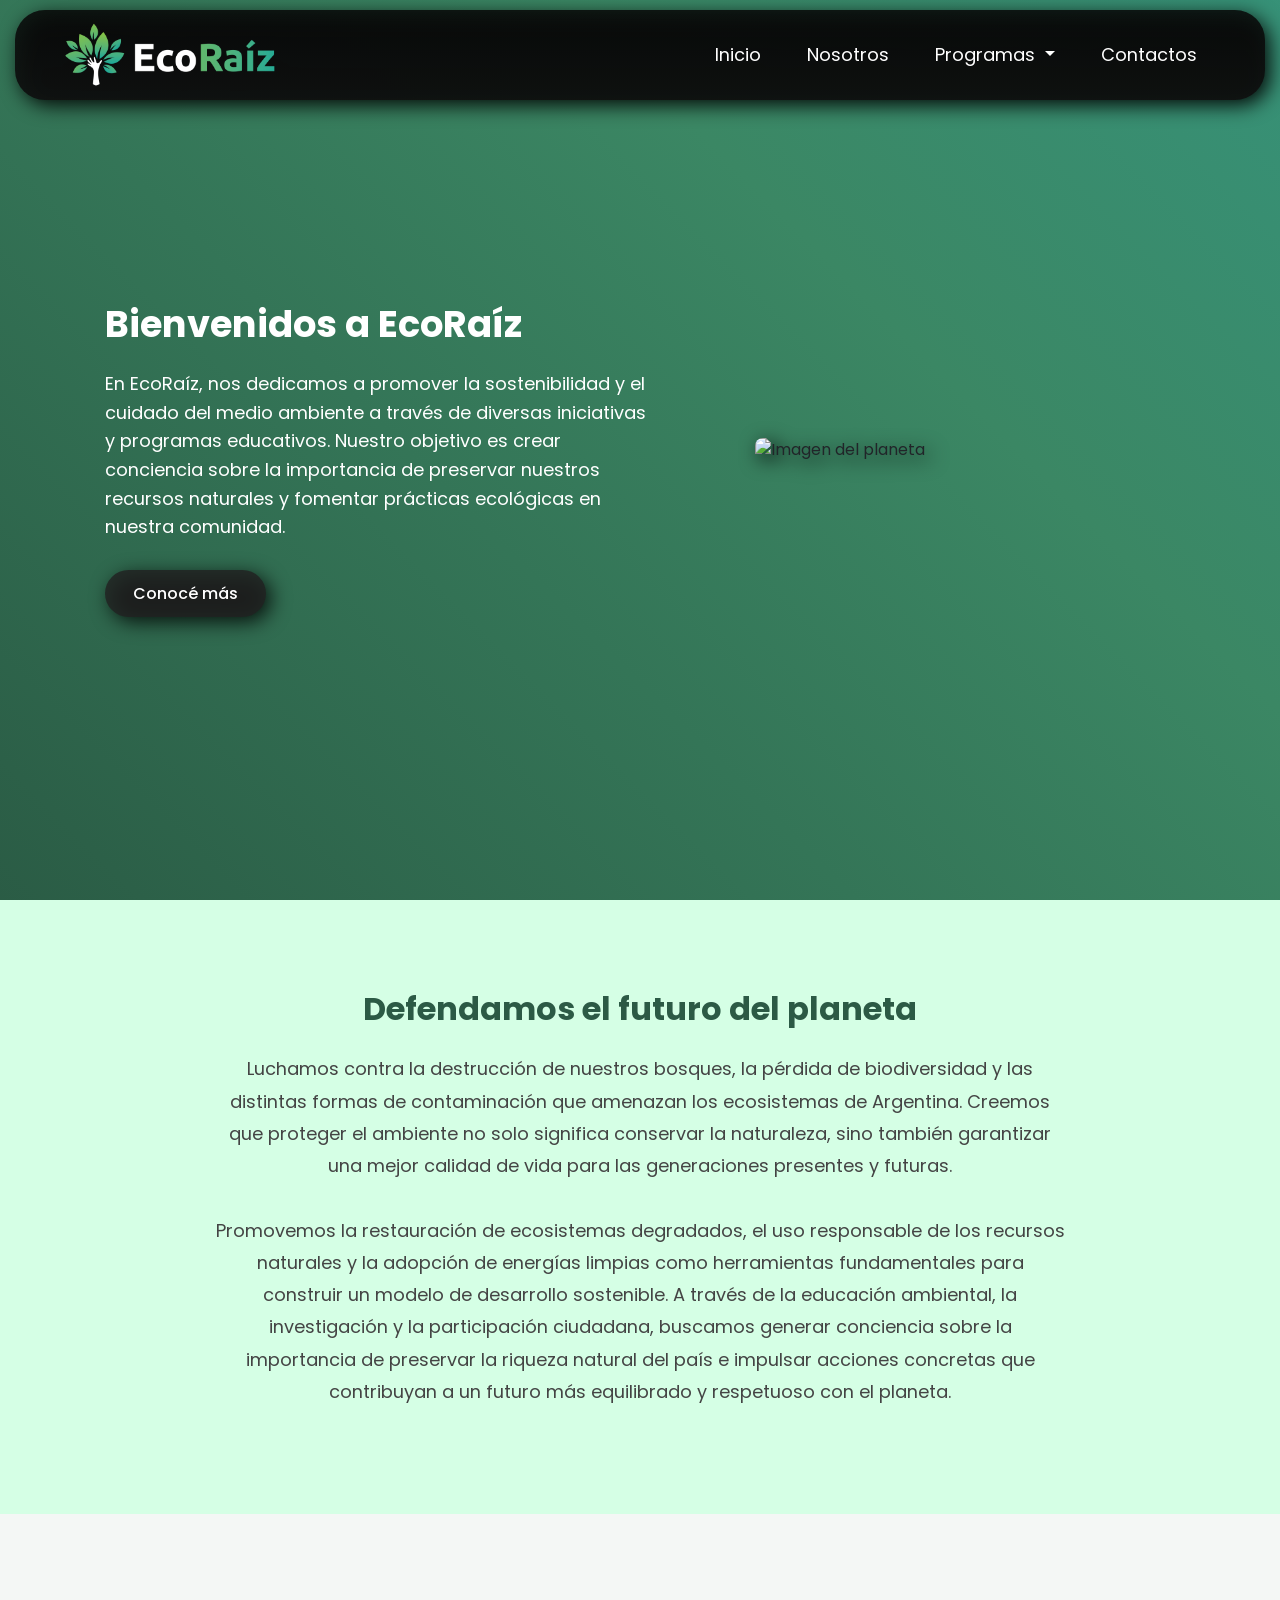
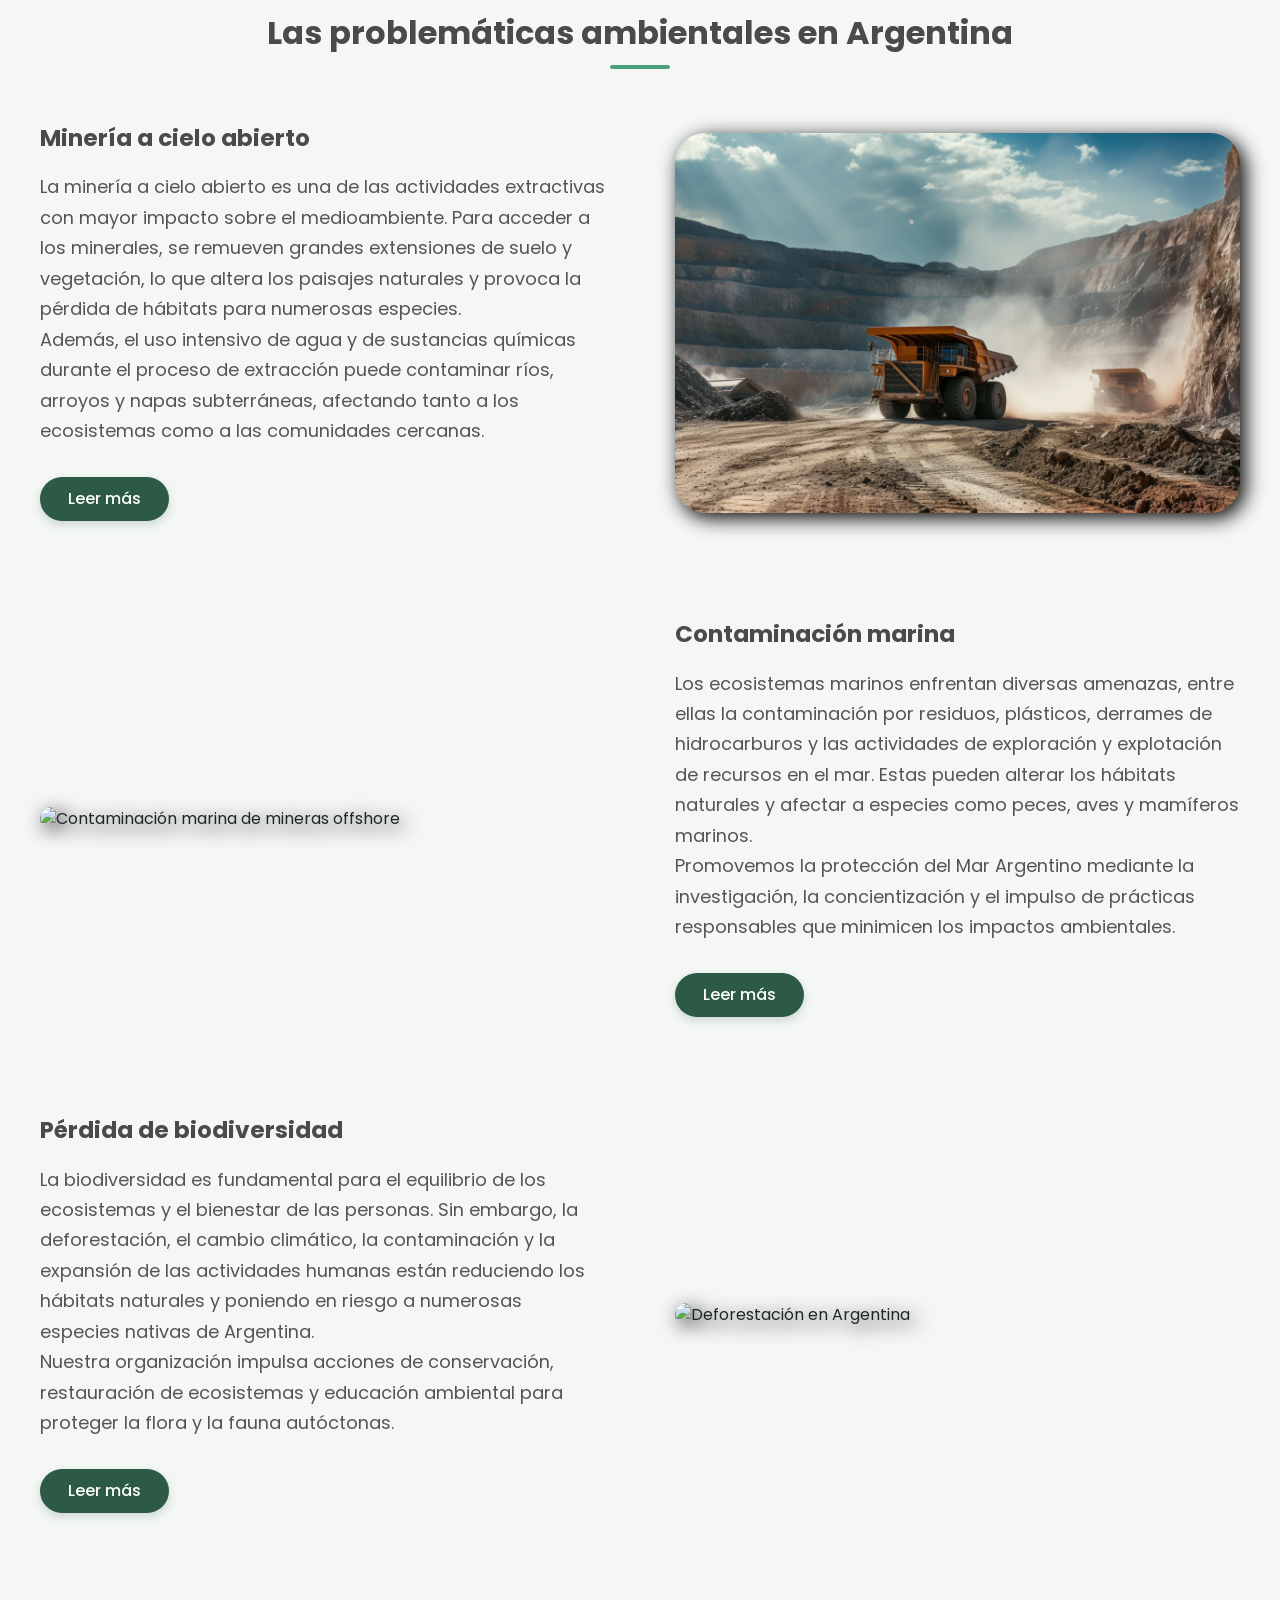
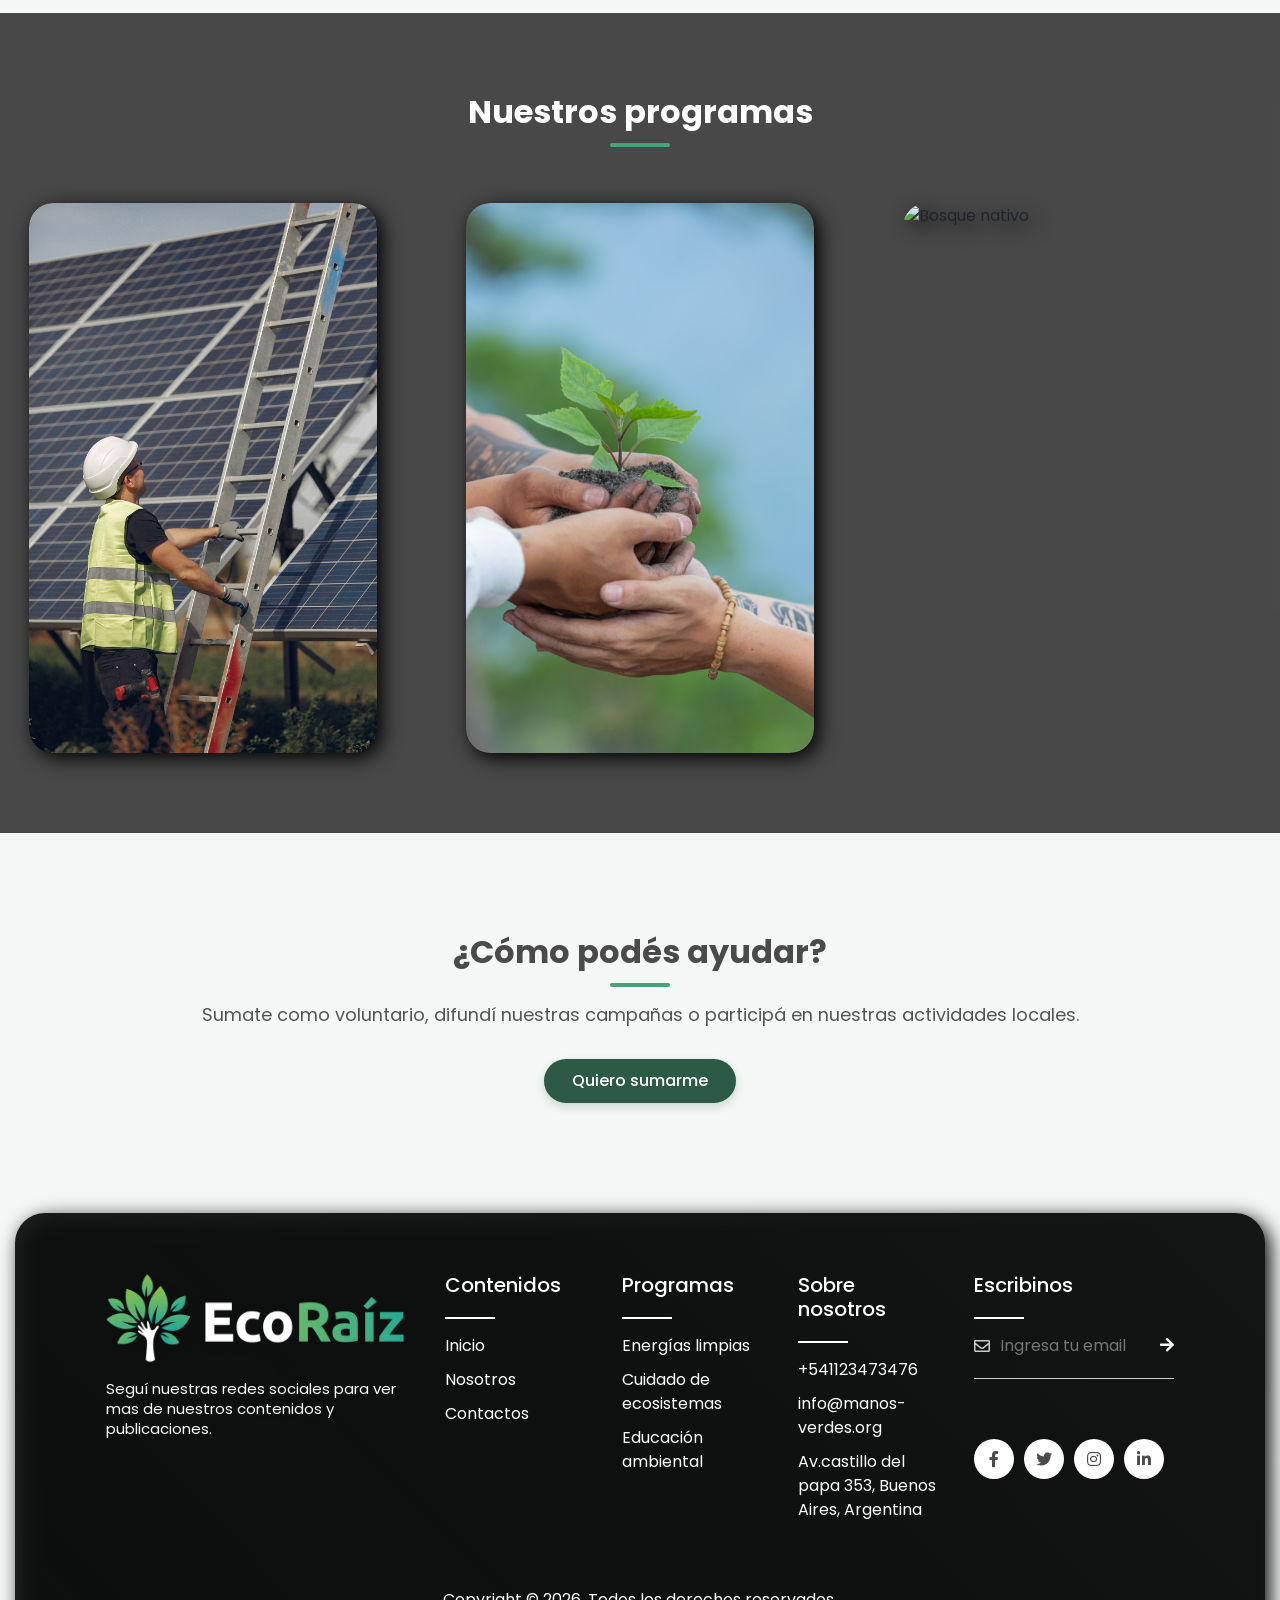
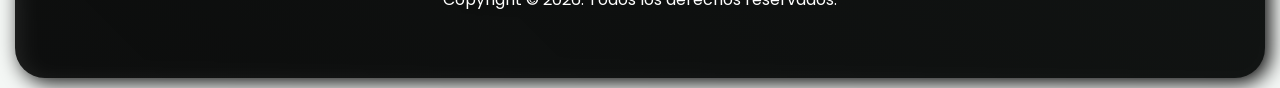
==== commit ed689ca3: "fix: incorpora la modificación del header puesta en el index en todos los archivos html resatantes p" ====
--- a/index.html
+++ b/index.html
@@ -20,11 +20,11 @@
                 </a>
             </div>
     
-            <button class="menu-toggle-btn d-md-none" type="button" data-bs-toggle="collapse" data-bs-target="#navbarNav" aria-controls="navbarNav" aria-expanded="false" aria-label="Toggle navigation">
+            <button class="menu-toggle-btn d-lg-none" type="button" data-bs-toggle="collapse" data-bs-target="#navbarNav" aria-controls="navbarNav" aria-expanded="false" aria-label="Toggle navigation">
                 <i class="fas fa-bars"></i>
             </button>
 
-            <nav class="main-nav collapse d-md-flex" id="navbarNav">
+            <nav class="main-nav collapse d-lg-flex" id="navbarNav">
                 <ul class="main-nav-list">
                     <li class="main-nav-item"><a class="main-nav-link" href="index.html">Inicio</a></li>
                     <li class="main-nav-item"><a class="main-nav-link" href="nosotros.html">Nosotros</a></li>
--- a/CSS/estilos_css.css
+++ b/CSS/estilos_css.css
@@ -72,12 +72,10 @@
 }
 
 /* logo barra de navegación */
-.logo{
+.logo {
     max-height: 4rem; 
     width: auto;       
-    display: flex;
-    margin-left: 20%;
-    margin-top: 1%;
+    display: block;
 }
 
 /* listas*/
@@ -197,12 +195,12 @@
 /* =======================================================
    MEDIA QUERY: Comportamiento Responsive Barra de Navegacion (Celulares/Tablets)
    ======================================================= */
-@media (max-width: 767.98px) {
+@media (max-width: 991.98px) {
     header {
         padding: 0 20px;
     }
 
-    /* Muestra el botón hamburguesa */
+    /* Muestra el botón hamburguesa en tablets y celulares */
     .menu-toggle-btn {
         display: inline-block; 
     }
@@ -269,7 +267,6 @@
 }
 
 
-
 /* hero - index*/
 
 .section-hero {
@@ -359,6 +356,7 @@
 }
 
 
+
 @media (max-width: 992px) {
     /* =======================================================
                         HERO PRINCIPAL
@@ -489,20 +487,139 @@
 }
 
 
+/* =======================================================
+   REGLAS GENERALES COMPARTIDAS
+   ======================================================= */
+.section-title {
+    text-align: center;
+    font-size: var(--font-size-xl);
+    font-weight: var(--font-wight-bold);
+    color: var(--gris-oscuro);
+    margin-bottom: 60px;
+}
+
+.section-title::after {
+    content: '';
+    display: block;
+    width: 60px;
+    height: 4px;
+    background-color: var(--verde-1);
+    margin: 12px auto 0;
+    border-radius: 2px;
+}
+
+
+/*section-midle. Centramos el contenido y agregamos detalles elegantes*/
+
+.section-middle {
+    background-color: #d5ffe5; /* Un fondo blanco-verdoso ecológico muy sutil */
+    padding: 90px 20px;
+    display: flex;
+    justify-content: center;
+}
+
+.section-content-action {
+    max-width: 850px; /* Evita que las líneas sean infinitas, mejorando la lectura */
+    text-align: center;
+}
+
+.section-content-action h2 {
+    font-size: var(--font-size-xl);
+    color: var(--verde-2);
+    margin-bottom: 25px;
+    font-weight: var(--font-wight-bold);
+}
+
+.section-content-action p {
+    font-size: var(--font-size-m);
+    color: #444;
+    line-height: 1.8;
+}
+
+/*section-problems. imagen izq- texto der*/
+
+.section-problems {
+    max-width: var(--site-max-width);
+    margin: 0 auto;
+    padding: 100px 40px;
+}
+
+.problems {
+    display: flex;
+    align-items: center;
+    gap: 70px;
+    margin-bottom: 100px;
+}
+
+.problems:last-child {
+    margin-bottom: 0;
+}
+
+.problem-content, .problem-image {
+    flex: 1;
+    min-width: 300px;
+}
+
+.problem-content h3 {
+    font-size: calc(var(--font-size-m) * 1.3);
+    color: var(--gris-oscuro);
+    margin-bottom: 20px;
+    font-weight: var(--font-wight-bold);
+}
+
+.problem-content p {
+    font-size: var(--font-size-m);
+    color: #555;
+    line-height: 1.7;
+    margin-bottom: 30px;
+}
+
+/* El botón solicitado para los artículos */
+.btn-problem {
+    display: inline-block;
+    padding: 10px 28px;
+    background-color: var(--verde-2);
+    color: var(--blanco);
+    text-decoration: none;
+    font-weight: var(--font-wight-medium);
+    border-radius: var(--border-radius-m);
+    transition: background-color 0.3s ease, transform 0.2s ease;
+    box-shadow: 0 4px 10px rgba(44, 90, 69, 0.2);
+}
+
+.btn-problem:hover {
+    background-color: var(--verde-1);
+    color: var(--blanco);
+    text-decoration: none;
+    transform: translateY(-2px);
+}
+
+.problem-image img {
+    width: 100%;
+    height: 380px;
+    object-fit: cover;
+    border-radius: var(--border-radius-m);
+    filter: drop-shadow(5px 5px 10px black);
+}
+
+.marina.problems {
+    flex-direction: row-reverse;
+}
+
 
 /*__ elementos del body__*/
 
-/*section-program*/
-.section-program{
+/* section-program */
+.section-program {
     display: flex;
     align-items: center;
+    justify-content: center;
     gap: 2.5rem;
     max-width: 1200px;
-    margin: 3rem;
+    margin: 3rem auto; /*CAMBIO: 'auto' centra el bloque horizontalmente */
     padding: 2rem;
-    background: linear-gradient(135deg,#f6fff8,#dff5e8);
-    border-radius: 20px;
-    
+    background: linear-gradient(135deg, #f6fff8, #dff5e8);
+    border-radius: 20px; 
 }
 
 .section-program img{ /*imagen descartada temporalmente, queda por si encuentro una imagen adecuada*/
@@ -530,7 +647,16 @@
     line-height: 1.8;
 }
 
-
+.section-program ul{
+    list-style: circle;
+}
+
+/*intro-content*/
+.intro-content{
+    font-size: 1rem;
+    color: black;
+    text-align: center;
+}
 
 
 
@@ -581,6 +707,324 @@
     /* max-height: 350px; */
 }
 
+/* =======================================================
+   NUEVA SECCIÓN: LÍNEA DE TIEMPO VERTICAL (TIMELINE)
+   ======================================================= */
+.timeline-section {
+    padding: 80px 20px;
+    background-color: #fdfdfd;
+}
+
+.timeline-container {
+    position: relative;
+    max-width: 1000px;
+    margin: 50px auto 0 auto;
+    filter: drop-shadow(5px 5px 10px black);
+}
+
+/* La línea central vertical */
+.timeline-container::after {
+    content: '';
+    position: absolute;
+    width: 4px;
+    background-color: var(--verde-1);
+    top: 0;
+    bottom: 0;
+    left: 50%;
+    margin-left: -2px;
+}
+
+/* Contenedores de los hitos */
+.timeline-item {
+    padding: 10px 40px;
+    position: relative;
+    background-color: inherit;
+    width: 50%;
+    box-sizing: border-box;
+    margin-bottom: 30px;
+}
+
+/* Los puntos en la línea central */
+.timeline-dot {
+    position: absolute;
+    width: 20px;
+    height: 20px;
+    right: -10px;
+    background-color: #ffffff;
+    border: 4px solid var(--verde-2);
+    top: 15px;
+    border-radius: 50%;
+    z-index: 1;
+    transition: background-color 0.3s ease;
+}
+
+/* Posicionamiento Izquierda y Derecha */
+.timeline-left {
+    left: 0;
+    text-align: right;
+}
+
+.timeline-right {
+    left: 50%;
+    text-align: left;
+}
+
+/* Corregir los puntos para los bloques de la derecha */
+.timeline-right .timeline-dot {
+    left: -10px;
+}
+
+/* Los bloques con las fechas flotantes */
+.timeline-date {
+    font-size: var(--font-size-xl);
+    font-weight: var(--font-weight-bold);
+    color: var(--verde-2);
+    margin-bottom: 8px;
+}
+
+/* Caja de contenido interno */
+.timeline-content {
+    padding: 25px;
+    background: #ffffff;
+    border-radius: 12px;
+    box-shadow: 0 4px 20px rgba(0, 0, 0, 0.05);
+    border-top: 4px solid var(--verde-1);
+    transition: transform 0.3s ease, box-shadow 0.3s ease;
+}
+
+.timeline-content h3 {
+    font-size: var(--font-size-m);
+    color: var(--verde-2);
+    margin-bottom: 10px;
+}
+
+.timeline-content p {
+    font-size: var(--font-size-s);
+    color: #666;
+    line-height: 1.6;
+}
+
+/* Espacio controlado para las futuras fotos de la línea de tiempo */
+.timeline-img-placeholder {
+    margin-top: 15px;
+    border-radius: 8px;
+    overflow: hidden;
+    max-height: 180px;
+}
+
+.timeline-img-placeholder img {
+    width: 100%;
+    height: 100%;
+    object-fit: cover;
+}
+
+/* Efectos Hover Interactivos */
+.timeline-item:hover .timeline-content {
+    transform: translateY(-5px);
+    box-shadow: 0 10px 25px rgba(44, 90, 69, 0.15);
+}
+
+.timeline-item:hover .timeline-dot {
+    background-color: var(--verde-3);
+}
+
+/* RESPONSIVE: Transforma la línea de tiempo a una sola columna en celulares */
+@media screen and (max-width: 768px) {
+    .timeline-container::after {
+        left: 31px;
+    }
+    
+    .timeline-item {
+        width: 100%;
+        padding-left: 70px;
+        padding-right: 20px;
+        text-align: left;
+    }
+    
+    .timeline-left {
+        left: 0;
+    }
+    
+    .timeline-right {
+        left: 0;
+    }
+    
+    .timeline-dot {
+        left: 21px;
+        right: auto;
+    }
+}
+
+
+/* =======================================================
+   NUEVA SECCIÓN: TARJETAS DE PILARES (MODERN GRID CARDS)
+   ======================================================= */
+.section-title.gris{
+    color: var(--gris-oscuro);
+}
+
+.pilares-section {
+    padding: 80px 20px;
+    background-color: #d5ffe5;
+    margin-bottom: 50px;
+}
+
+.pilares-grid {
+    display: grid;
+    grid-template-columns: repeat(auto-fit, minmax(300px, 1fr));
+    gap: 30px;
+    max-width: 1100px;
+    margin: 50px auto 0 auto;
+}
+
+.pilar-card {
+    position: relative;
+    background: #ffffff;
+    padding: 40px 30px;
+    border-radius: 16px;
+    overflow: hidden;
+    box-shadow: 0 6px 15px rgba(0, 0, 0, 0.03);
+    transition: all 0.4s cubic-bezier(0.165, 0.84, 0.44, 1);
+    z-index: 1;
+    filter: drop-shadow(5px 5px 10px black);
+}
+
+/* Decoración superior con tu color de acento brillante */
+.pilar-card::before {
+    content: '';
+    position: absolute;
+    top: 0;
+    left: 0;
+    width: 100%;
+    height: 6px;
+    background: linear-gradient(90deg, var(--verde-1), var(--verde-3));
+}
+
+/* Badge numérico elegante */
+.pilar-badge {
+    position: absolute;
+    top: 25px;
+    right: 25px;
+    font-size: var(--font-size-s);
+    font-weight: var(--font-weight-bold);
+    color: var(--verde-1);
+    opacity: 0.7;
+}
+
+/* Icono redondo contenedor */
+.pilar-icon {
+    display: flex;
+    align-items: center;
+    justify-content: center;
+    width: 55px;
+    height: 55px;
+    border-radius: 12px;
+    background-color: rgba(72, 161, 121, 0.1);
+    color: var(--verde-2);
+    margin-bottom: 25px;
+    transition: all 0.3s ease;
+}
+
+.pilar-card h3 {
+    font-size: var(--font-size-m);
+    color: var(--verde-2);
+    margin-bottom: 15px;
+}
+
+.pilar-card p {
+    font-size: var(--font-size-s);
+    color: #555;
+    line-height: 1.6;
+    position: relative;
+    z-index: 2;
+}
+
+/* Capa de imagen oculta que se revela con transiciones finas */
+.pilar-bg-image {
+    position: absolute;
+    top: 0;
+    left: 0;
+    width: 100%;
+    height: 100%;
+    z-index: -1;
+    opacity: 0;
+    transform: scale(1.05);
+    transition: all 0.4s ease;
+}
+
+.pilar-bg-image::after {
+    content: '';
+    position: absolute;
+    width: 100%;
+    height: 100%;
+    background: linear-gradient(to top, rgba(44, 90, 69, 0.95), rgba(44, 90, 69, 0.8));
+    top: 0;
+    left: 0;
+}
+
+.pilar-bg-image img {
+    width: 100%;
+    height: 100%;
+    object-fit: cover;
+}
+
+/* COMPORTAMIENTO INTERACTIVO HOVER */
+.pilar-card:hover {
+    transform: translateY(-8px);
+    box-shadow: 0 15px 35px rgba(44, 90, 69, 0.2);
+}
+
+/* Cuando pases el mouse, cambiamos las propiedades de los textos para legibilidad sobre foto */
+.pilar-card:hover h3, 
+.pilar-card:hover p,
+.pilar-card:hover .pilar-badge {
+    color: #ffffff;
+    opacity: 1;
+}
+
+.pilar-card:hover .pilar-icon {
+    background-color: var(--verde-3);
+    color: var(--verde-2);
+    transform: rotate(-5deg) scale(1.05);
+}
+
+/* Mostramos la imagen de fondo de manera fluida */
+.pilar-card:hover .pilar-bg-image {
+    opacity: 1;
+    transform: scale(1);
+}
+
+
+/*=============== AGREGADOS EXCLUSIVOS PARA LA SECCIÓN EQUIPO ===============*/
+
+/* Contenedor de las redes sociales */
+.card__socials {
+  display: flex;
+  gap: 1rem;
+  margin-top: 0.75rem;
+  border-top: 1px solid #e2e8f0; /* Una línea sutil divisoria arriba de los links */
+  padding-top: 0.75rem;
+}
+
+/* Estilo para los links de GitHub y LinkedIn */
+.social-link {
+  font-size: var(--small-font-size, .813rem);
+  text-decoration: none;
+  font-weight: 600;
+  color: var(--verde-2, #3a7d5c);
+  transition: color 0.3s ease;
+}
+
+.social-link:hover {
+  color: var(--verde-3, #20ca9a); /* Brilla con tu color destacado al pasar el mouse */
+  text-decoration: underline;
+}
+
+/* Ajuste opcional por si el nombre de la persona queda muy grande */
+.user-name {
+  font-size: 1.15rem;
+  margin-bottom: 0.25rem;
+}
 
 /*=============== SECCIÓN PROGRAMAS COMPARTIDO TAMBIEN EN NOSOTROS CARTAS DE FUNDADORES (VERTICAL / RESPONSIVE EN TODO DISPOSITIVO) ===============*/
 .section-programs-wrapper {
@@ -727,10 +1171,28 @@
   .card__img { height: 380px; } /* Un toque más bajas en pantallas diminutas */
 }
 
+/*section-help*/
+
+.section-help {
+    padding: 100px 20px;
+    text-align: center;
+}
+
+.help-content h2 {
+    font-size: var(--font-size-xl);
+    color: var(--gris-oscuro);
+    margin-bottom: 15px;
+}
+
+.help-content p {
+    font-size: var(--font-size-m);
+    color: #555;
+    margin-bottom: 30px;
+}
 
 /* Footer */
 footer {
-    width: 98.35%;
+    width: calc(100% - 30px); 
     position: relative; /* Corregido: 'flex' no es un valor válido para position, lo ideal es relative o block */
     bottom: 0;
     background: linear-gradient(45deg, #080808da, #121514, #3a3e3e);
@@ -941,3 +1403,179 @@
     margin-left: 0;
 }
 
+/* =======================================================
+                    <CONTACTOS>
+   ======================================================= */
+.contact-grid-container {
+    max-width: var(--site-max-width);
+    width: calc(100% - 40px);
+    margin: 40px auto 100px auto;
+    display: flex;
+    gap: 50px;
+    padding: 0 10px;
+}
+
+/* --- BLOQUE IZQUIERDO: FORMULARIO --- */
+.contact-form-wrapper {
+    background-color: #ffffff;
+    padding: 50px;
+    border-radius: var(--border-radius-m);
+    box-shadow: 0 15px 45px rgba(0, 0, 0, 0.05);
+    border: 1px solid #eef2f0;
+}
+
+.contact-form-wrapper h2 {
+    font-size: var(--font-size-xl);
+    color: var(--gris-oscuro);
+    margin-bottom: 10px;
+    font-weight: var(--font-wight-bold);
+}
+
+.form-lead {
+    font-size: var(--font-size-s);
+    color: #666;
+    margin-bottom: 35px;
+}
+
+.form-group-row {
+    display: flex;
+    gap: 20px;
+    width: 100%;
+}
+
+.input-container {
+    display: flex;
+    flex-direction: column;
+    margin-bottom: 10px;
+    margin-top: 10px;
+    width: 100%;
+}
+
+.input-container label {
+    font-size: var(--font-size-s);
+    color: var(--gris-oscuro);
+    font-weight: var(--font-wight-semibold);
+    margin-bottom: 8px;
+}
+
+.input-container input,
+.input-container select,
+.input-container textarea {
+    padding: 14px 18px;
+    font-size: var(--font-size-s);
+    border: 2px solid #dde4e1;
+    border-radius: var(--border-radius-s);
+    background-color: #f9fbfb;
+    color: var(--gris-oscuro);
+    outline: none;
+    transition: all 0.3s ease;
+}
+
+.input-container input:focus,
+.input-container select:focus,
+.input-container textarea:focus {
+    border-color: #27b7be;
+    background-color: #ffffff;
+    box-shadow: 0 0 10px rgba(39, 183, 190, 0.15);
+}
+
+.btn-submit-form {
+    width: 100%;
+    padding: 15px;
+    background-color: var(--verde-2);
+    color: var(--blanco);
+    border: none;
+    border-radius: var(--border-radius-m);
+    font-size: var(--font-size-m);
+    font-weight: var(--font-wight-medium);
+    cursor: pointer;
+    transition: all 0.3s ease;
+    box-shadow: 0 5px 15px rgba(44, 90, 69, 0.2);
+    margin-top: 15px;
+}
+
+.btn-submit-form:hover {
+    background-color: var(--verde-1);
+    transform: translateY(-2px);
+    box-shadow: 0 8px 20px rgba(44, 90, 69, 0.3);
+}
+
+/* --- BLOQUE DERECHO: INFO Y MAPA --- */
+.contact-info-map-wrapper {
+    display: flex;
+    flex-direction: column;
+    gap: 30px;
+}
+
+
+.sede-details-card {
+    background-color: #0d1411; 
+    padding: 35px;
+    border-radius: var(--border-radius-m);
+    color: var(--blanco);
+    border: 2px solid rgba(39, 183, 190, 0.15);
+}
+
+.sede-details-card h3 {
+    font-size: var(--font-size-m);
+    color: var(--verde-3); 
+    margin-bottom: 20px;
+    font-weight: var(--font-wight-bold);
+}
+
+.sede-details-card p {
+    font-size: var(--font-size-s);
+    color: #cedad4;
+    margin-bottom: 15px;
+    display: flex;
+    align-items: center;
+    gap: 12px;
+}
+
+.sede-details-card p i {
+    color: #27b7be; 
+    font-size: 1.1rem;
+}
+
+.map-iframe-container {
+    width: 100%;
+    flex-grow: 1; 
+    min-height: 350px;
+    border-radius: var(--border-radius-m);
+    overflow: hidden;
+    box-shadow: 0 15px 45px rgba(0, 0, 0, 0.1);
+    border: 2px solid #dde4e1;
+}
+
+/* Botones */
+.social-buttons-container {
+    display: flex;
+    justify-content: center;
+    gap: 15px;
+    flex-wrap: wrap;
+}
+
+.social-btn {
+    display: inline-flex;
+    align-items: center;
+    justify-content: center;
+    width: 55px;
+    height: 55px;
+    border-radius: 50%;
+    font-size: 26px;
+    color: white;
+    text-decoration: none;
+    transition: all 0.3s ease;
+    box-shadow: 0 4px 12px rgba(0, 0, 0, 0.15);
+}
+
+.social-btn:hover {
+    transform: scale(1.1) translateY(-3px);
+    box-shadow: 0 8px 20px rgba(0, 0, 0, 0.25);
+}
+
+/* Colores por red social */
+.instagram-btn  { background: linear-gradient(135deg, #E1306C, #FD1D1D, #833AB4); }
+.facebook-btn   { background: #1877F2; }
+.twitter-btn    { background: #1DA1F2; }
+
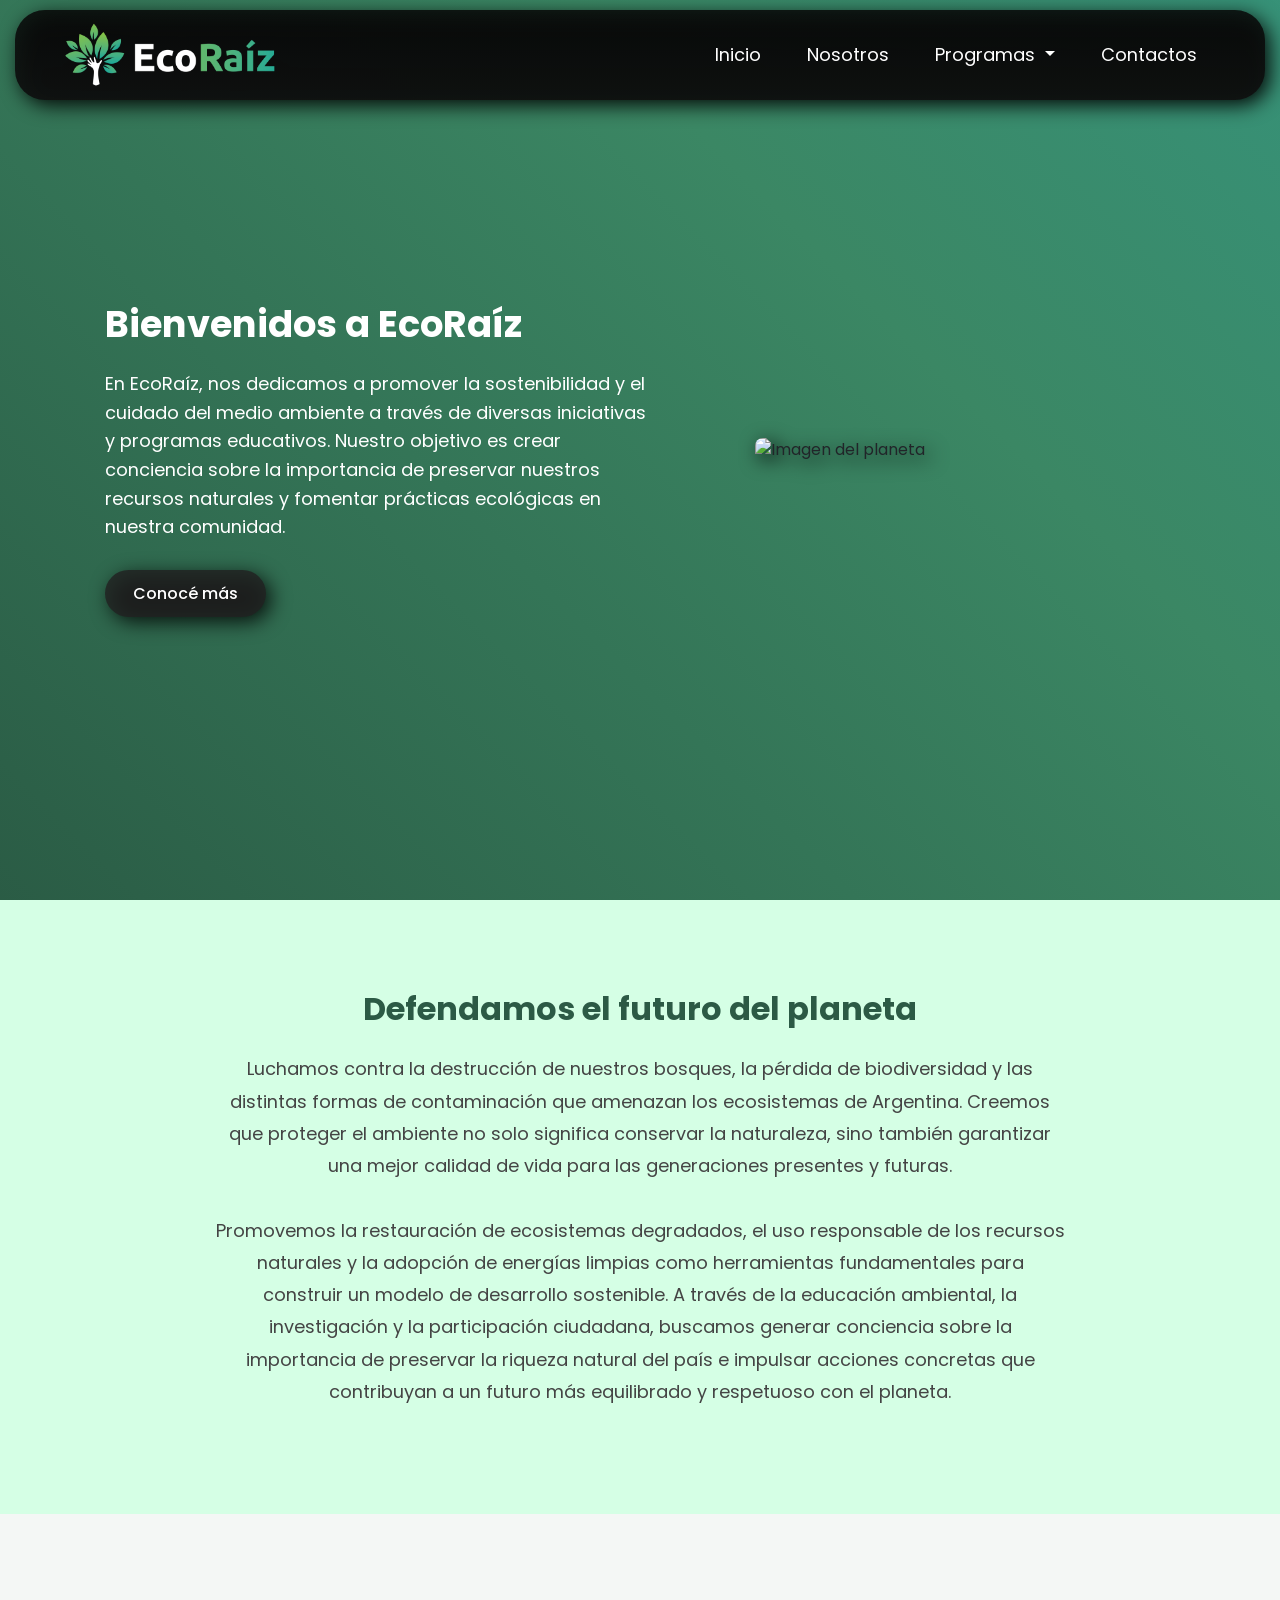
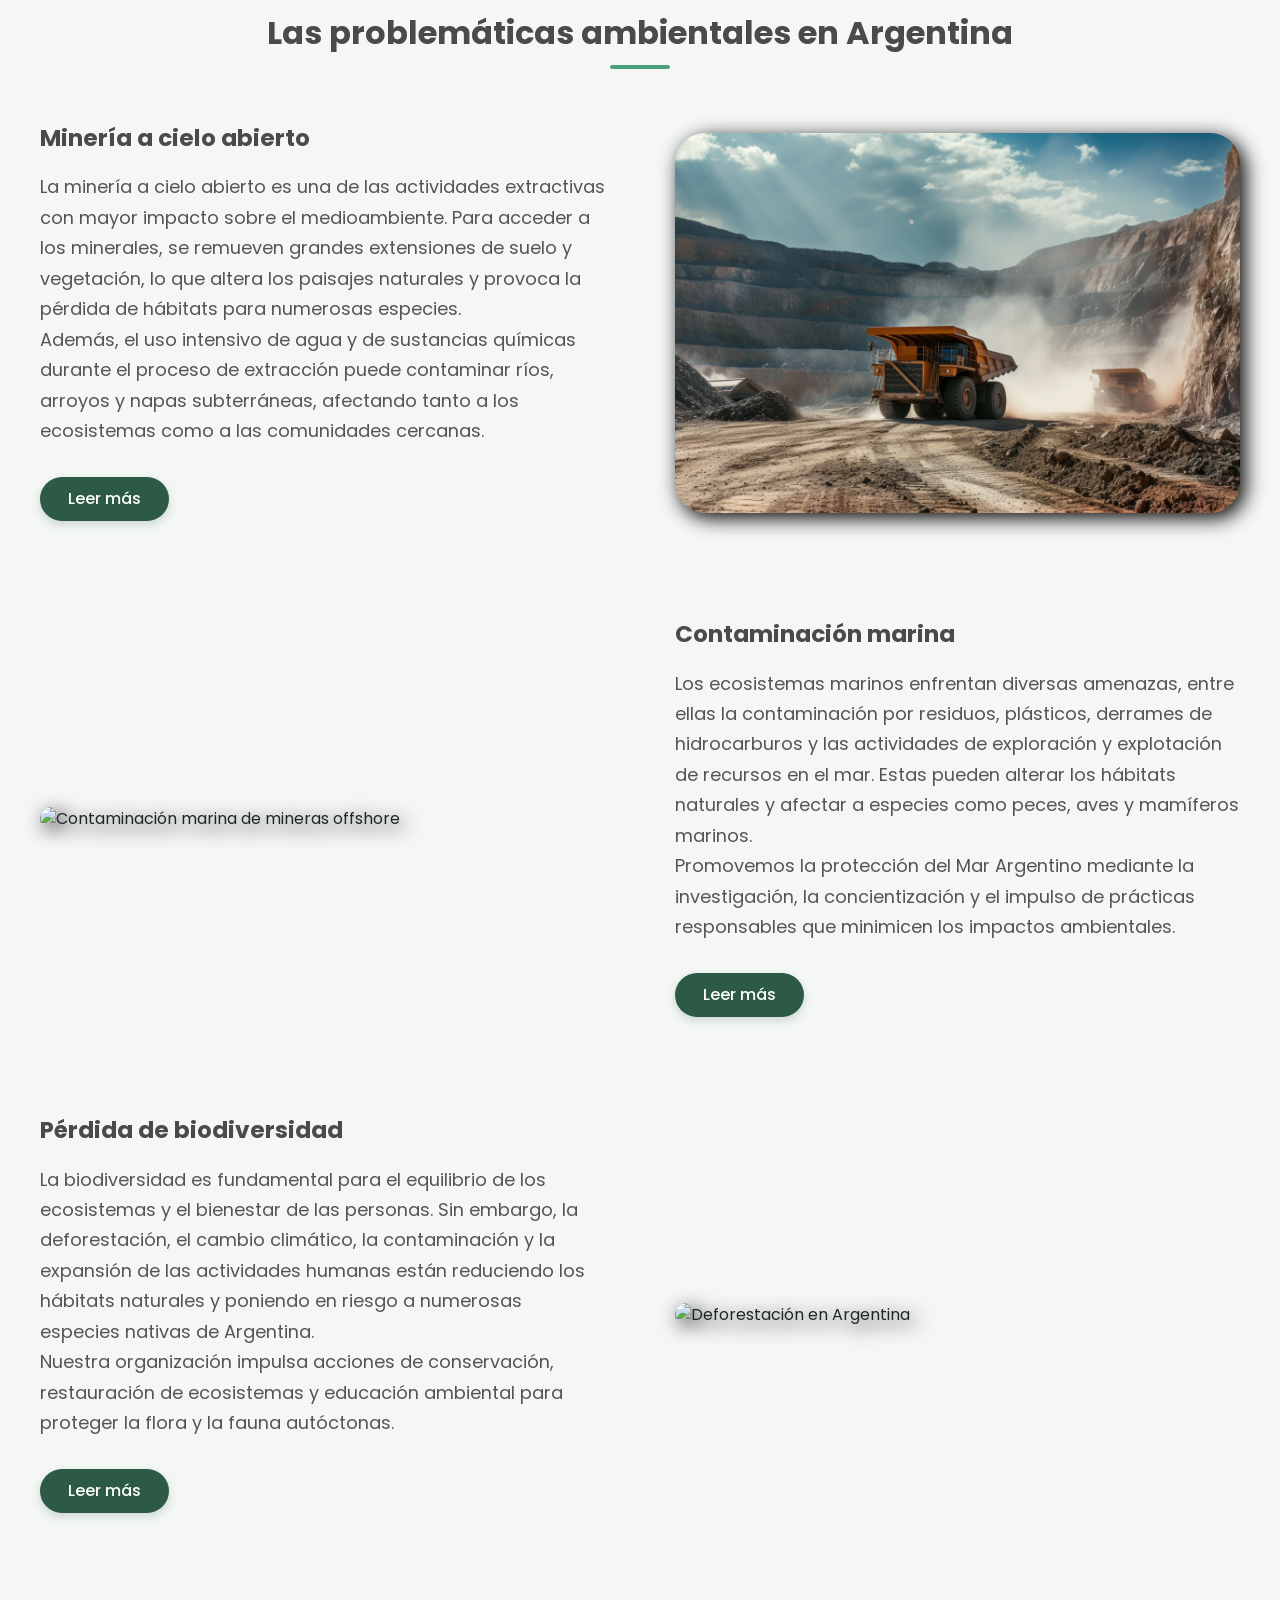
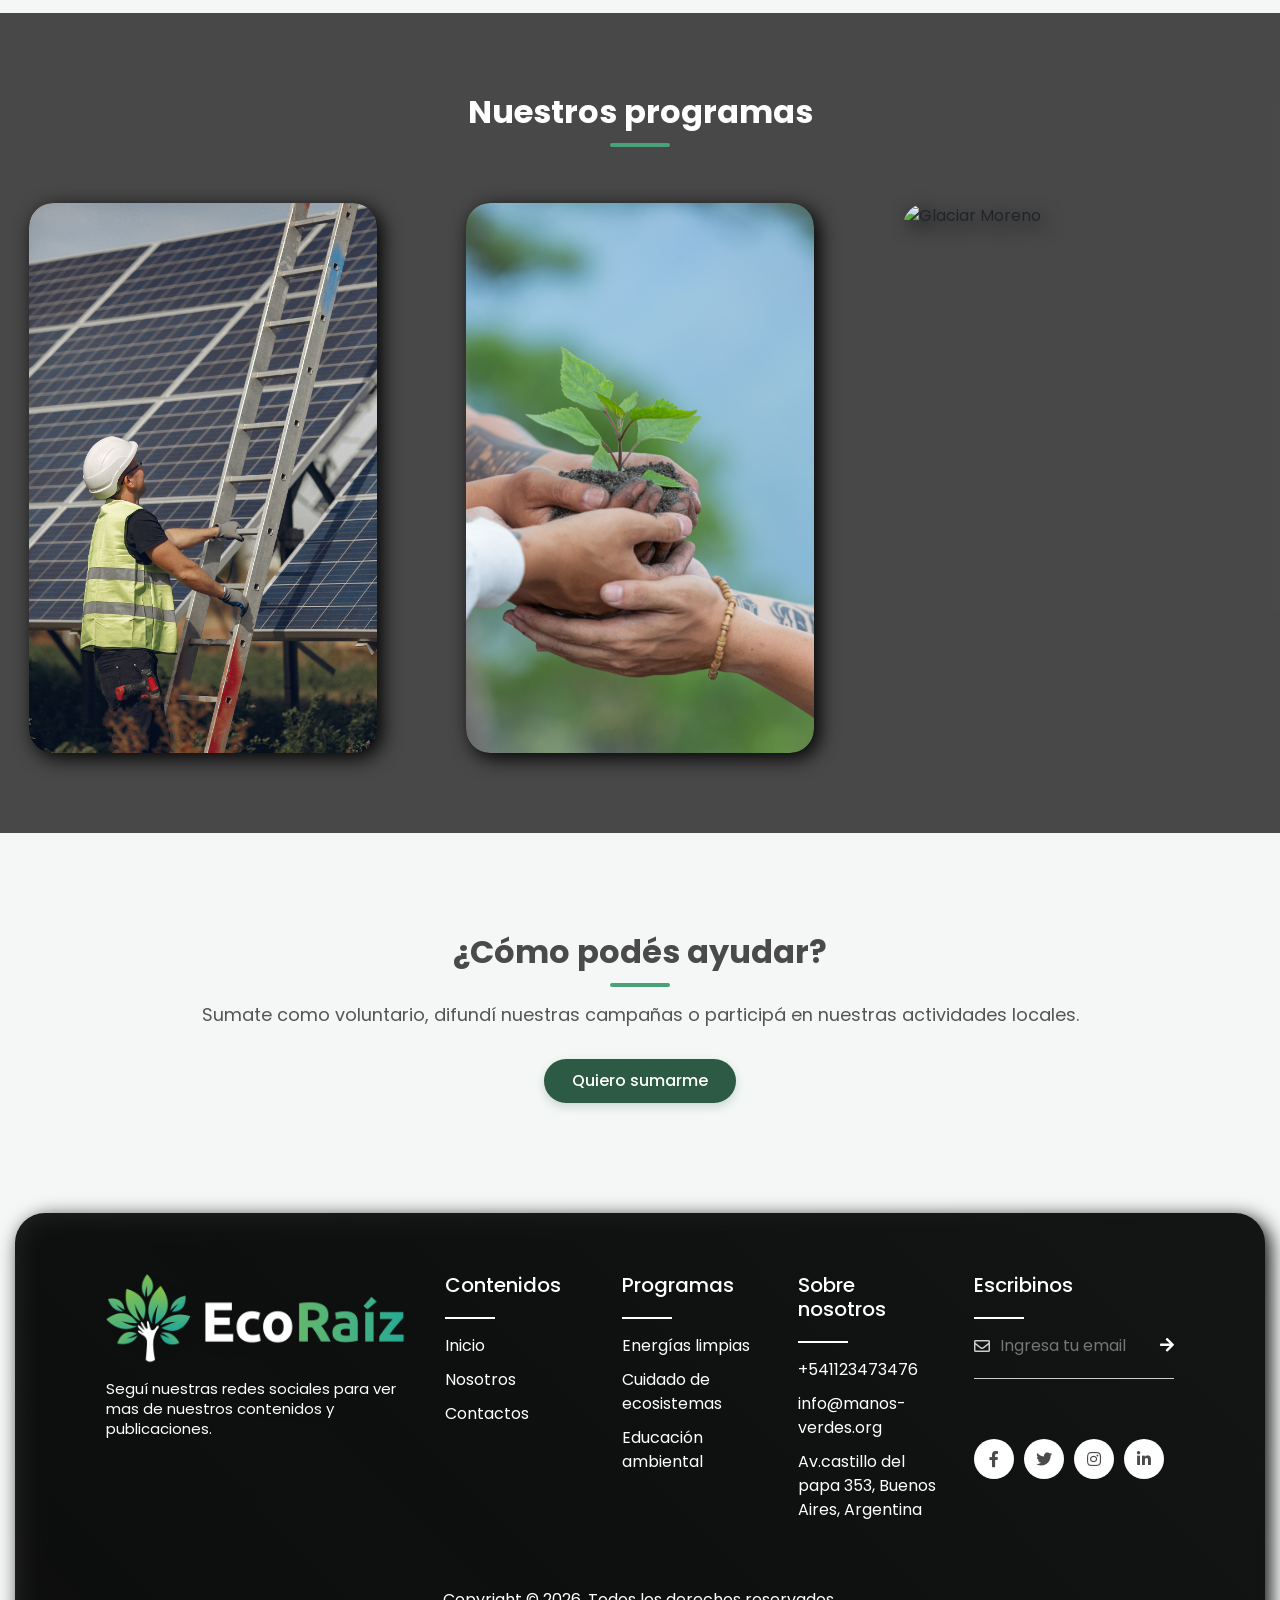
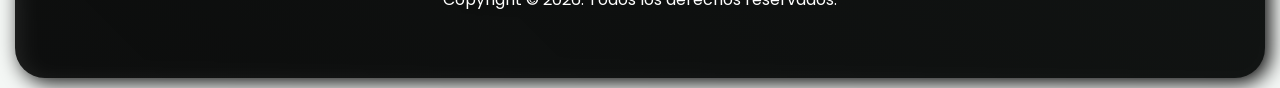
==== commit 0afb464a: "feat: incorporacion de imagenes en la linea de tiempo vertical en nosotros.html" ====
--- a/index.html
+++ b/index.html
@@ -121,7 +121,7 @@
             <div class="card__container">
                 <!-- Tarjeta 1: Energías limpias -->
                 <article class="card__article">
-                    <img src="img/programas/man-with-white-helmet-near-solar-panel.jpg" alt="Panel Solar" class="card__img">
+                    <img src="img/programas/man-with-white-helmet-near-solar-panel.jpg" alt="Persona con casco cerca de un panel solar" class="card__img">
 
                     <div class="card__data">
                         <span class="card__description">Mitigación</span>
@@ -133,7 +133,7 @@
 
                 <!-- Tarjeta 2: Educación ambiental -->
                 <article class="card__article">
-                    <img src="img/programas/hands-trees-growing-seedlings.jpg" alt="Niños plantando" class="card__img">
+                    <img src="img/programas/hands-trees-growing-seedlings.jpg" alt="Manos sosteniendo plántulas de árboles" class="card__img">
 
                     <div class="card__data">
                         <span class="card__description">Capacitaciones</span>
@@ -145,7 +145,7 @@
 
                 <!-- Tarjeta 3: Conservación de ecosistemas -->
                 <article class="card__article">
-                    <img src="img/programas/vertical-shot-moreno-glacier-santa-cruz-argentina.jpg" alt="Bosque nativo" class="card__img">
+                    <img src="img/programas/vertical-shot-moreno-glacier-santa-cruz-argentina.jpg" alt="Glaciar Moreno" class="card__img">
 
                     <div class="card__data">
                         <span class="card__description">Reforestación</span>
@@ -186,7 +186,7 @@
                     <ul>
                         <li><a href="./programas.html">Energías limpias</a></li>
                         <li><a href="./conservacion-ecosistema-programa.html">Cuidado de ecosistemas</a></li>
-                        <li><a href="./reforestacion-programa.html">Educación ambiental</a></li>
+                        <li><a href="./Educacion-ambiental-programa.html">Educación ambiental</a></li>
                     </ul>
                 </div>
 
--- a/CSS/estilos_css.css
+++ b/CSS/estilos_css.css
@@ -1,22 +1,11 @@
 @import url('https://fonts.googleapis.com/css2?family=DM+Sans:ital,opsz,wght@0,9..40,100..1000;1,9..40,100..1000&family=Poppins:ital,wght@0,100;0,200;0,300;0,400;0,500;0,600;0,700;0,800;0,900;1,100;1,200;1,300;1,400;1,500;1,600;1,700;1,800;1,900&family=Ubuntu:ital,wght@0,300;0,400;0,500;0,700;1,300;1,400;1,500;1,700&display=swap');
 @import url('https://fonts.googleapis.com/css2?family=Poppins:wght@300;400;500;600;700&display=swap');
 
-/*
-objetivos (puede variar)
-- mover las images a la izquierda y ubicar el texto en el centro. Intentar ponerle "diseño" a cada seccion.
-- agregar imagen de fondo en la tabla de resultados
-- agregar un boton con diseño para la seccion de programas en index
- 
-
-__Esquema general del body__ -->>
-
-- imagen a la izquierda- texto en el centro (agregarle un fondo al box del texto)
-
-__correcciones pendientes__
-tamaño de las imagenes en el header
-
-*/
-
+/*se importa las fuentes al css ya que al utilizar bootstrap en las paginas los atributos de class usados para adaptar partes de bootstrap en ciertos lugares 
+pisa de alguna forma el diseño de css y pone su fuentes determinadas con esto pisariamos esa desventaja. Es como "forzar" a la web a utilizar la fuente que le pido */
+
+
+/*para todos*/
 *{
     margin: 0px;
     padding: 0px;
@@ -39,7 +28,7 @@
 
 :root{
 
-    /* Colores */
+    /* Colores: hay colores que pueden variar pero siempre cumple con colores entre tonalidades verdes, grises, blancos y negros. */
     --negro: #000;
     --gris-oscuro: #222222d0;
     --blanco: #fff;
@@ -98,7 +87,7 @@
 }
 
 /* =======================================================
-   ESTILOS BASE / ESCRITORIO (Pantallas Grandes)
+            ESTILOS ENCABEZADO (HEADER Y NAVBAR)
    ======================================================= */
 /* Encabezado y barra de navegacion */
 header {
@@ -193,7 +182,7 @@
 }
 
 /* =======================================================
-   MEDIA QUERY: Comportamiento Responsive Barra de Navegacion (Celulares/Tablets)
+   MEDIA QUERY: Comportamiento Responsive -forzada por media query- Barra de Navegacion
    ======================================================= */
 @media (max-width: 991.98px) {
     header {
@@ -205,7 +194,7 @@
         display: inline-block; 
     }
 
-    /* Forzamos a que el colapso se posicione de forma absoluta debajo del header */
+    /* esto forza a que en el colapso de la barra de navegación se posicione de forma absoluta y sin problemas debajo del header */
     header .main-nav.collapse {
         position: absolute;
         top: 105%;
@@ -216,10 +205,10 @@
         -webkit-backdrop-filter: blur(10px); /* Soporte para Safari */
         border-radius: var(--border-radius-m);
         box-shadow: 0 10px 20px rgba(0, 0, 0, 0.5);
-        transition: all 0.35s ease; /* Transición suave de Bootstrap */
-    }
-
-    /* Dejamos que Bootstrap controle el flujo del display, pero aseguramos la lista interna */
+        transition: all 0.35s ease; /* Transición suave del Bootstrap */
+    }
+
+    /* con esto Bootstrap controla el flujo del display, pero aseguramos la lista desplegable interna */
     .main-nav .main-nav-list {
         flex-direction: column;
         width: 100%;
@@ -241,7 +230,7 @@
 
     /* Dropdown integrado al menú vertical */
     .main-nav .dropdown-menu {
-        position: static; /* Rompe el flotado absoluto original de Bootstrap */
+        position: static; /* esto rompe el flotado absoluto original de Bootstrap */
         transform: none;
         float: none;
         width: 100%;
@@ -286,7 +275,7 @@
     100% { background-position: 0 50%; }
 }
 
-/* Contenedor interno: Ahora controla el espacio céntrico real */
+/* Contenedor interno: Ahora controla el espacio de forma centrada */
 .section-content {
     display: flex;
     align-items: center;
@@ -359,9 +348,9 @@
 
 @media (max-width: 992px) {
     /* =======================================================
-                        HERO PRINCIPAL
+                        HERO PRINCIPAL (MEDIA QUERY)
    ======================================================= */
-    /* 1. Cambiamos height fijo por min-height para que la sección se estire si el texto es largo */
+    /* Se cambia height fijo por min-height para que la sección se estire si el texto es largo */
     .section-hero {
         height: auto; 
         min-height: 100vh;
@@ -369,14 +358,14 @@
         padding-bottom: 40px;
     }
 
-    /* 2. Cambiamos el orden visual: primero el texto, abajo la imagen */
+    /* Se cambia el orden visual: primero el texto, abajo la imagen */
     .section-hero .section-content {
         flex-direction: column;
-        gap: 40px; /* Reducimos el espacio exagerado entre el botón y la imagen */
+        gap: 40px; /* se reduce el espacio exagerado entre el botón y la imagen */
         text-align: center; /* Centramos el texto para una estética mobile clásica */
     }
 
-    /* 3. Permitimos que el bloque de texto use el ancho disponible en el centro */
+    /* esto hace que el bloque de texto use el ancho que queda libre en el centro */
     .section-hero .hero-details {
         max-width: 100%;
         display: flex;
@@ -384,7 +373,7 @@
         align-items: center; /* Centra el botón horizontalmente en móviles */
     }
 
-    /* 4. Achicamos un poco la imagen en celulares para que no ocupe toda la pantalla */
+    /* Esto achica un poco la imagen en celulares para que no ocupe toda la pantalla */
     .section-hero .hero-image-wrapper {
         flex: 0 0 auto;
         width: 80%; /* Ocupa el 80% del ancho del celular */
@@ -393,7 +382,7 @@
 }
 
 /* =======================================================
-            HERO COMPARTIDO
+                    HERO COMPARTIDO
    ======================================================= */
 .hero-inner-page {
     width: 100%;
@@ -412,7 +401,7 @@
     text-align: center;
 }
 
-/* Título */
+/* Título del hero */
 .hero-inner-page .inner-title-gradient {
     font-size: var(--font-size-xxl);
     font-weight: var(--font-wight-bold);
@@ -444,7 +433,7 @@
 }
 
 /* =======================================================
-   RESPONSIVE (Celulares)
+        RESPONSIVE por media query forzada (Celulares)
    ======================================================= */
 @media (max-width: 992px) {
     .hero-inner-page {
@@ -466,6 +455,7 @@
     background-color: #f4f7f5;
 }
 
+/*fondo de gradiente segun hero de cada página*/
 .contact-hero{
    background: linear-gradient(rgba(0, 0, 0, 0.6), rgba(0, 0, 0, 0.6)), url(../img/hero/vecteezy_ai-generated-curved-metallic-structures-with-dynamic_38814222.jpeg) no-repeat center center / cover;
 }
@@ -488,7 +478,7 @@
 
 
 /* =======================================================
-   REGLAS GENERALES COMPARTIDAS
+            ALGUNAS REGLAS GENERALES COMPARTIDAS
    ======================================================= */
 .section-title {
     text-align: center;
@@ -509,17 +499,17 @@
 }
 
 
-/*section-midle. Centramos el contenido y agregamos detalles elegantes*/
+/*.section-midle Centramos el contenido y agregamos detalles más "elegantes"*/
 
 .section-middle {
-    background-color: #d5ffe5; /* Un fondo blanco-verdoso ecológico muy sutil */
+    background-color: #d5ffe5;
     padding: 90px 20px;
     display: flex;
     justify-content: center;
 }
 
 .section-content-action {
-    max-width: 850px; /* Evita que las líneas sean infinitas, mejorando la lectura */
+    max-width: 850px; /* Con esto se evita que las líneas sean infinitas, mejorando la lectura */
     text-align: center;
 }
 
@@ -536,7 +526,8 @@
     line-height: 1.8;
 }
 
-/*section-problems. imagen izq- texto der*/
+
+/*section-problems. imagen a la izq. y texto a la der.*/
 
 .section-problems {
     max-width: var(--site-max-width);
@@ -574,7 +565,7 @@
     margin-bottom: 30px;
 }
 
-/* El botón solicitado para los artículos */
+/* El botón para los artículos */
 .btn-problem {
     display: inline-block;
     padding: 10px 28px;
@@ -605,9 +596,6 @@
 .marina.problems {
     flex-direction: row-reverse;
 }
-
-
-/*__ elementos del body__*/
 
 /* section-program */
 .section-program {
@@ -622,7 +610,7 @@
     border-radius: 20px; 
 }
 
-.section-program img{ /*imagen descartada temporalmente, queda por si encuentro una imagen adecuada*/
+.section-program img{ 
     width: 30%;
     height: 250px;
     object-fit: cover;
@@ -697,7 +685,7 @@
     background: var(--verde-1);
 }
 
-/*__section__*/
+/* para algunas imagenes de sections*/
 
 
 section img{
@@ -708,7 +696,7 @@
 }
 
 /* =======================================================
-   NUEVA SECCIÓN: LÍNEA DE TIEMPO VERTICAL (TIMELINE)
+            LÍNEA DE TIEMPO VERTICAL(nosotros.hmtl)
    ======================================================= */
 .timeline-section {
     padding: 80px 20px;
@@ -809,12 +797,12 @@
     margin-top: 15px;
     border-radius: 8px;
     overflow: hidden;
-    max-height: 180px;
+    max-height: 300px;
 }
 
 .timeline-img-placeholder img {
     width: 100%;
-    height: 100%;
+    height: auto;
     object-fit: cover;
 }
 
@@ -828,7 +816,7 @@
     background-color: var(--verde-3);
 }
 
-/* RESPONSIVE: Transforma la línea de tiempo a una sola columna en celulares */
+/* RESPONSIVE FORZADO POR MEDIA QUERY: Transforma la línea de tiempo a una sola columna en celulares */
 @media screen and (max-width: 768px) {
     .timeline-container::after {
         left: 31px;
@@ -857,7 +845,7 @@
 
 
 /* =======================================================
-   NUEVA SECCIÓN: TARJETAS DE PILARES (MODERN GRID CARDS)
+                TARJETAS DE PILARES 
    ======================================================= */
 .section-title.gris{
     color: var(--gris-oscuro);
@@ -889,7 +877,7 @@
     filter: drop-shadow(5px 5px 10px black);
 }
 
-/* Decoración superior con tu color de acento brillante */
+/* Decoración superior */
 .pilar-card::before {
     content: '';
     position: absolute;
@@ -900,7 +888,7 @@
     background: linear-gradient(90deg, var(--verde-1), var(--verde-3));
 }
 
-/* Badge numérico elegante */
+/* Badge numérico */
 .pilar-badge {
     position: absolute;
     top: 25px;
@@ -911,7 +899,7 @@
     opacity: 0.7;
 }
 
-/* Icono redondo contenedor */
+/* Icono redondo del contenedor */
 .pilar-icon {
     display: flex;
     align-items: center;
@@ -939,7 +927,7 @@
     z-index: 2;
 }
 
-/* Capa de imagen oculta que se revela con transiciones finas */
+/* Capa de imagen oculta con transiciones */
 .pilar-bg-image {
     position: absolute;
     top: 0;
@@ -974,7 +962,7 @@
     box-shadow: 0 15px 35px rgba(44, 90, 69, 0.2);
 }
 
-/* Cuando pases el mouse, cambiamos las propiedades de los textos para legibilidad sobre foto */
+/* se cambia las propiedades de los textos para legibilidad sobre foto */
 .pilar-card:hover h3, 
 .pilar-card:hover p,
 .pilar-card:hover .pilar-badge {
@@ -988,14 +976,14 @@
     transform: rotate(-5deg) scale(1.05);
 }
 
-/* Mostramos la imagen de fondo de manera fluida */
+/* Mostramos la imagen de fondo de manera fluida (transparencia) */
 .pilar-card:hover .pilar-bg-image {
     opacity: 1;
     transform: scale(1);
 }
 
 
-/*=============== AGREGADOS EXCLUSIVOS PARA LA SECCIÓN EQUIPO ===============*/
+/*=============== SECCIÓN EQUIPO ===============*/
 
 /* Contenedor de las redes sociales */
 .card__socials {
@@ -1006,7 +994,7 @@
   padding-top: 0.75rem;
 }
 
-/* Estilo para los links de GitHub y LinkedIn */
+/* el estilo de los links de GitHub y LinkedIn */
 .social-link {
   font-size: var(--small-font-size, .813rem);
   text-decoration: none;
@@ -1020,13 +1008,13 @@
   text-decoration: underline;
 }
 
-/* Ajuste opcional por si el nombre de la persona queda muy grande */
+/* esto es un ajuste que puede ser opcional por si el nombre de la persona queda muy grande */
 .user-name {
   font-size: 1.15rem;
   margin-bottom: 0.25rem;
 }
 
-/*=============== SECCIÓN PROGRAMAS COMPARTIDO TAMBIEN EN NOSOTROS CARTAS DE FUNDADORES (VERTICAL / RESPONSIVE EN TODO DISPOSITIVO) ===============*/
+/*=============== SECCIÓN PROGRAMAS COMPARTIDO TAMBIEN EN NOSOTROS CARTAS DE FUNDADORES  ===============*/
 .section-programs-wrapper {
   display: grid;
   place-items: center;
@@ -1046,8 +1034,7 @@
 
 .card__container {
   display: grid;
-  /* Escritorio: 3 columnas. En pantallas medianas pasa a 2 y en celulares a 1 sola de forma automática */
-  grid-template-columns: repeat(auto-fit, minmax(290px, 1fr));
+  grid-template-columns: repeat(auto-fit, minmax(290px, 1fr)); /* 3 columnas donde en pantallas medianas por ahí pasa a 2 y en celulares a 1 sola */
   gap: 4rem 2rem;
   width: 100%;
   max-width: var(--site-max-width, 1120px);
@@ -1064,7 +1051,7 @@
   border-radius: 1.5rem;
 }
 
-/* Imagen en formato vertical (Portrait) constante en cualquier resolución */
+/* Imagen en formato vertical -retrato- constante en cualquier tamaño de pantalla */
 .card__img {
   width: 100%;
   height: 550px; /* Alto vertical optimizado */
@@ -1073,7 +1060,7 @@
   transition: transform .4s ease;
 }
 
-/* Caja de datos flotante inteligente (Usa porcentajes, no valores fijos) */
+/* Caja de datos flotante */
 .card__data {
   width: calc(100% - 3rem);
   background-color: var(--container-color, #fff);
@@ -1086,8 +1073,7 @@
   right: 0;
   margin-inline: auto;
   opacity: 0;
-  /* La empujamos hacia abajo un 70% de su propia altura para ocultarla de forma elástica */
-  transform: translateY(70%); 
+  transform: translateY(70%); /* La empujamos hacia abajo un 70% de su propia altura para ocultarla de forma elástica */
   transition: transform .5s cubic-bezier(0.25, 1, 0.5, 1), opacity .4s ease;
 }
 
@@ -1127,41 +1113,41 @@
   color: var(--verde-1, #2c5a45);
 }
 
-/*=============== INTERACCIONES HOVER (MÉTODO ULTRA RESPONSIVE) ===============*/
-
-/* Al pasar el mouse, permitimos que la caja sobresalga de la tarjeta si es necesario */
+/*=============== INTERACCIONES HOVER ===============*/
+
+/* cuando el cursor pase por la carta permite que la caja sobresalga de la tarjeta si es necesario :) */
 .card__article:hover {
   overflow: initial;
 }
 
-/* Al sacar el mouse, esperamos que baje la tarjeta antes de ocultar el overflow */
+/* cualdo el cursor de mouse deja de tocar la card esta baja la tarjeta antes de ocultar el overflow */
 .card__article:not(:hover) {
   transition-delay: .3s;
   overflow: hidden;
 }
 
-/* Efecto hover sobre la data: sube limpiamente a su posición natural */
+/* el efecto hace que la data de la card suba a su posición natural */
 .card__article:hover .card__data {
   opacity: 1;
-  transform: translateY(0); /* Sube exactamente lo necesario sin importar cuántas líneas tenga el texto */
-}
-
-/* Ligero zoom a la foto vertical de fondo para darle vida */
+  transform: translateY(0); /* Sube todo sin importar cuanto texto tenga*/
+}
+
+/* un sutil zoom a la foto de la card de fondo para darle una vida xd */
 .card__article:hover .card__img {
   transform: scale(1.03);
 }
 
-/*=============== DETALLES EXCLUSIVOS MÓVIL ===============*/
+/*=============== DETALLES EXCLUSIVOS MÓVIL FORZADO POR MEDIA QUERY (PERDON POR TANTA MEDIA QUERY)===============*/
 @media screen and (max-width: 768px) {
   .section-programs-wrapper {
     padding-block: 3rem;
   }
   .card__container {
-    grid-template-columns: 1fr; /* Una sola columna: se apilan verticalmente perfectas */
-    gap: 5rem 0; /* Espaciado saludable entre tarjetas apiladas */
+    grid-template-columns: 1fr; /* Una sola columna */
+    gap: 5rem 0; /* un buen espaciado entre tarjetas apiladas */
   }
   .card__article {
-    max-width: 100%; /* Aprovecha bien el ancho del celular */
+    max-width: 100%; /* con esto se aprovecha bien el ancho del celular */
   }
 }
 
@@ -1171,7 +1157,8 @@
   .card__img { height: 380px; } /* Un toque más bajas en pantallas diminutas */
 }
 
-/*section-help*/
+
+/*section-help (SECCION DE AYUDA)*/
 
 .section-help {
     padding: 100px 20px;
@@ -1193,7 +1180,7 @@
 /* Footer */
 footer {
     width: calc(100% - 30px); 
-    position: relative; /* Corregido: 'flex' no es un valor válido para position, lo ideal es relative o block */
+    position: relative; /* Se el valor 'flex' porque no sería un valor correcto para la position, lo ideal sería relative o block */
     bottom: 0;
     background: linear-gradient(45deg, #080808da, #121514, #3a3e3e);
     background-size: 300% 300%;
@@ -1210,7 +1197,7 @@
     height: auto;     
 }
 
-.footer-wrap { /* Cambiado de .container */
+.footer-wrap { /* algunos cambios */
     width: 90%;
     margin: auto;
     display: flex;
@@ -1233,7 +1220,7 @@
     transition: all 0.5s ease;
 }
 
-.footer-col-1 { /* Cambiado de .col-1 */
+.footer-col-1 { /* algunos cambios de .col-1 */
     flex-basis: 30%;
     padding: 10px;
     margin-bottom: 20px;
@@ -1246,7 +1233,7 @@
     padding-top: 15px;
 }
 
-.footer-col-2 { /* Cambiado de .col-2 */
+.footer-col-2 { /* otros cambios de .col-2 */
     flex-basis: 15%;
     padding: 10px;
     margin-bottom: 20px;
@@ -1271,7 +1258,7 @@
     text-decoration: none;
 }
 
-.footer-col-3 { /* Cambiado de .col-2 */
+.footer-col-3 { 
     flex-basis: 15%;
     padding: 10px;
     margin-bottom: 20px;
@@ -1296,7 +1283,7 @@
     text-decoration: none;
 }
 
-.footer-col-4 { /* Cambiado de .col-3 */
+.footer-col-4 { 
     flex-basis: 15%;
     padding: 10px;
     margin-bottom: 20px;
@@ -1321,7 +1308,7 @@
     text-decoration: none;
 }
 
-.footer-col-5 { /* Cambiado de .col-4 */
+.footer-col-5 { 
     flex-basis: 20%;
     padding: 10px;
     margin-bottom: 20px;
